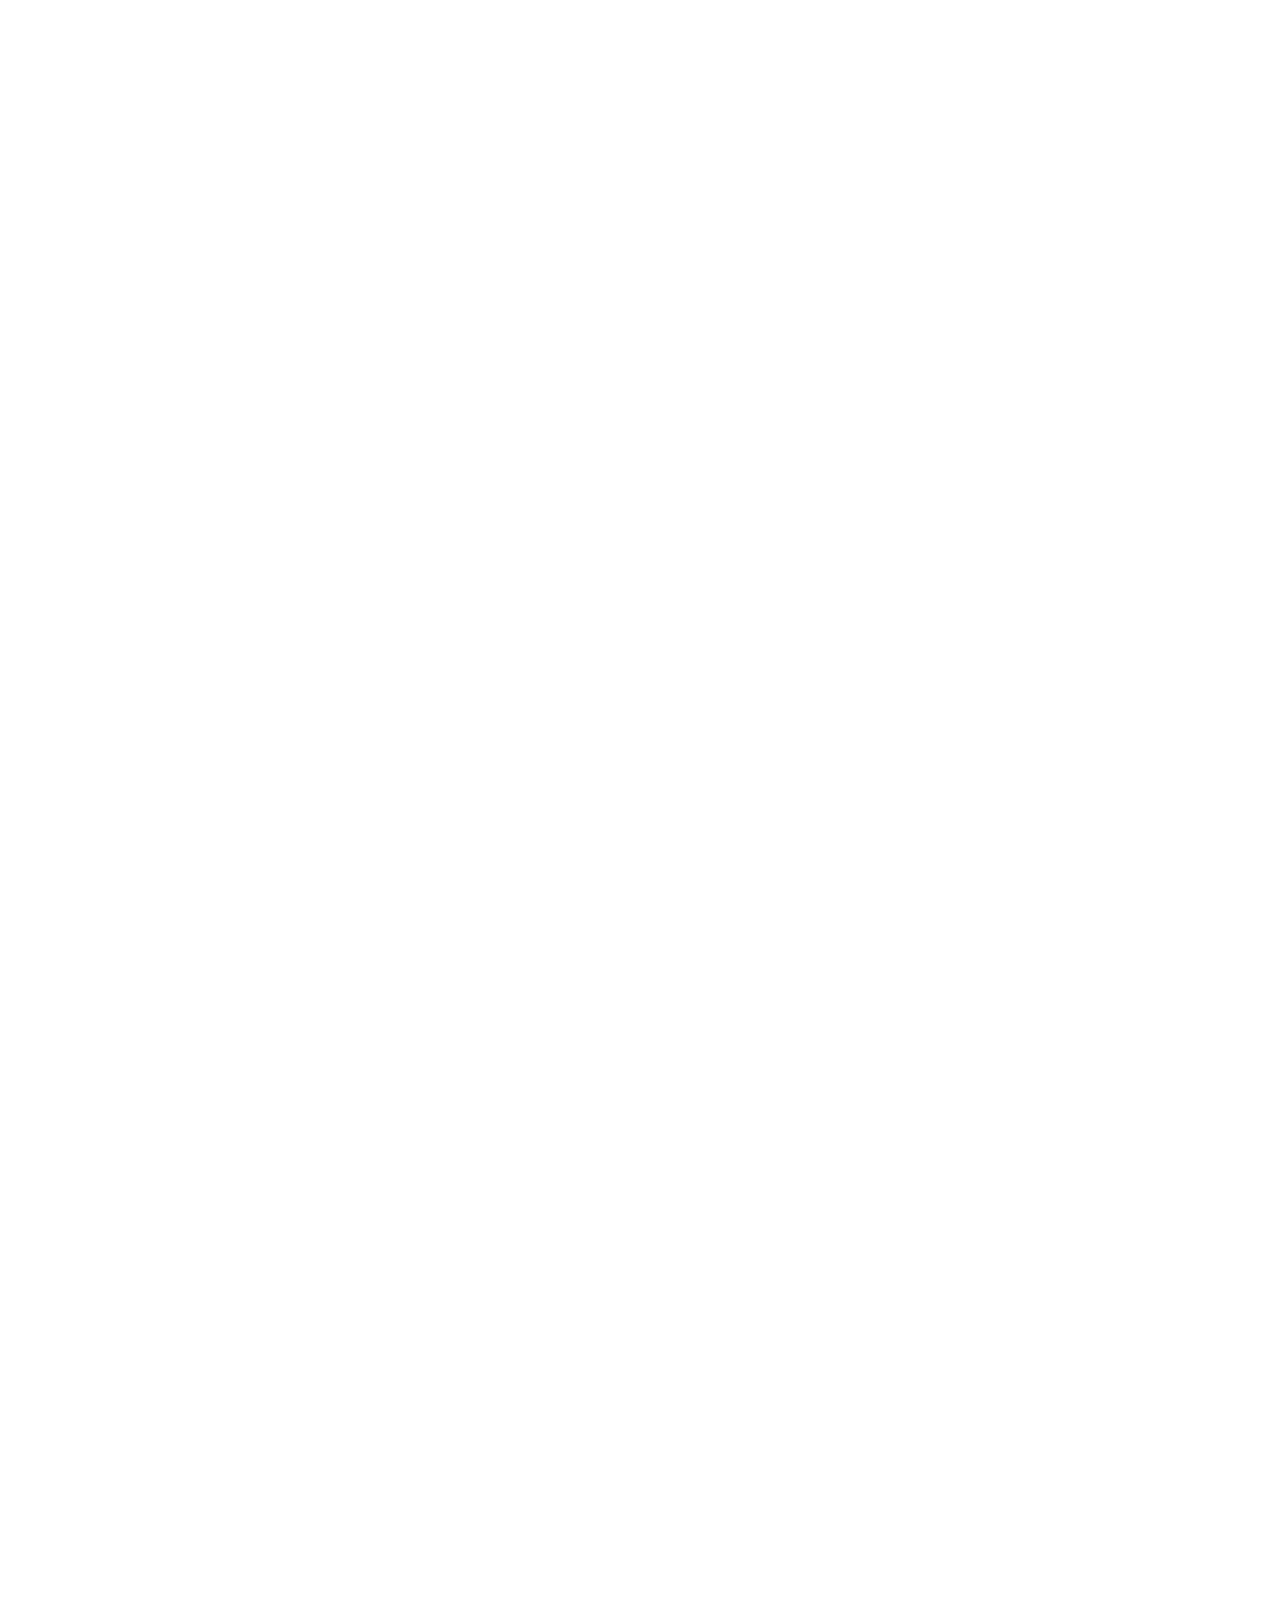
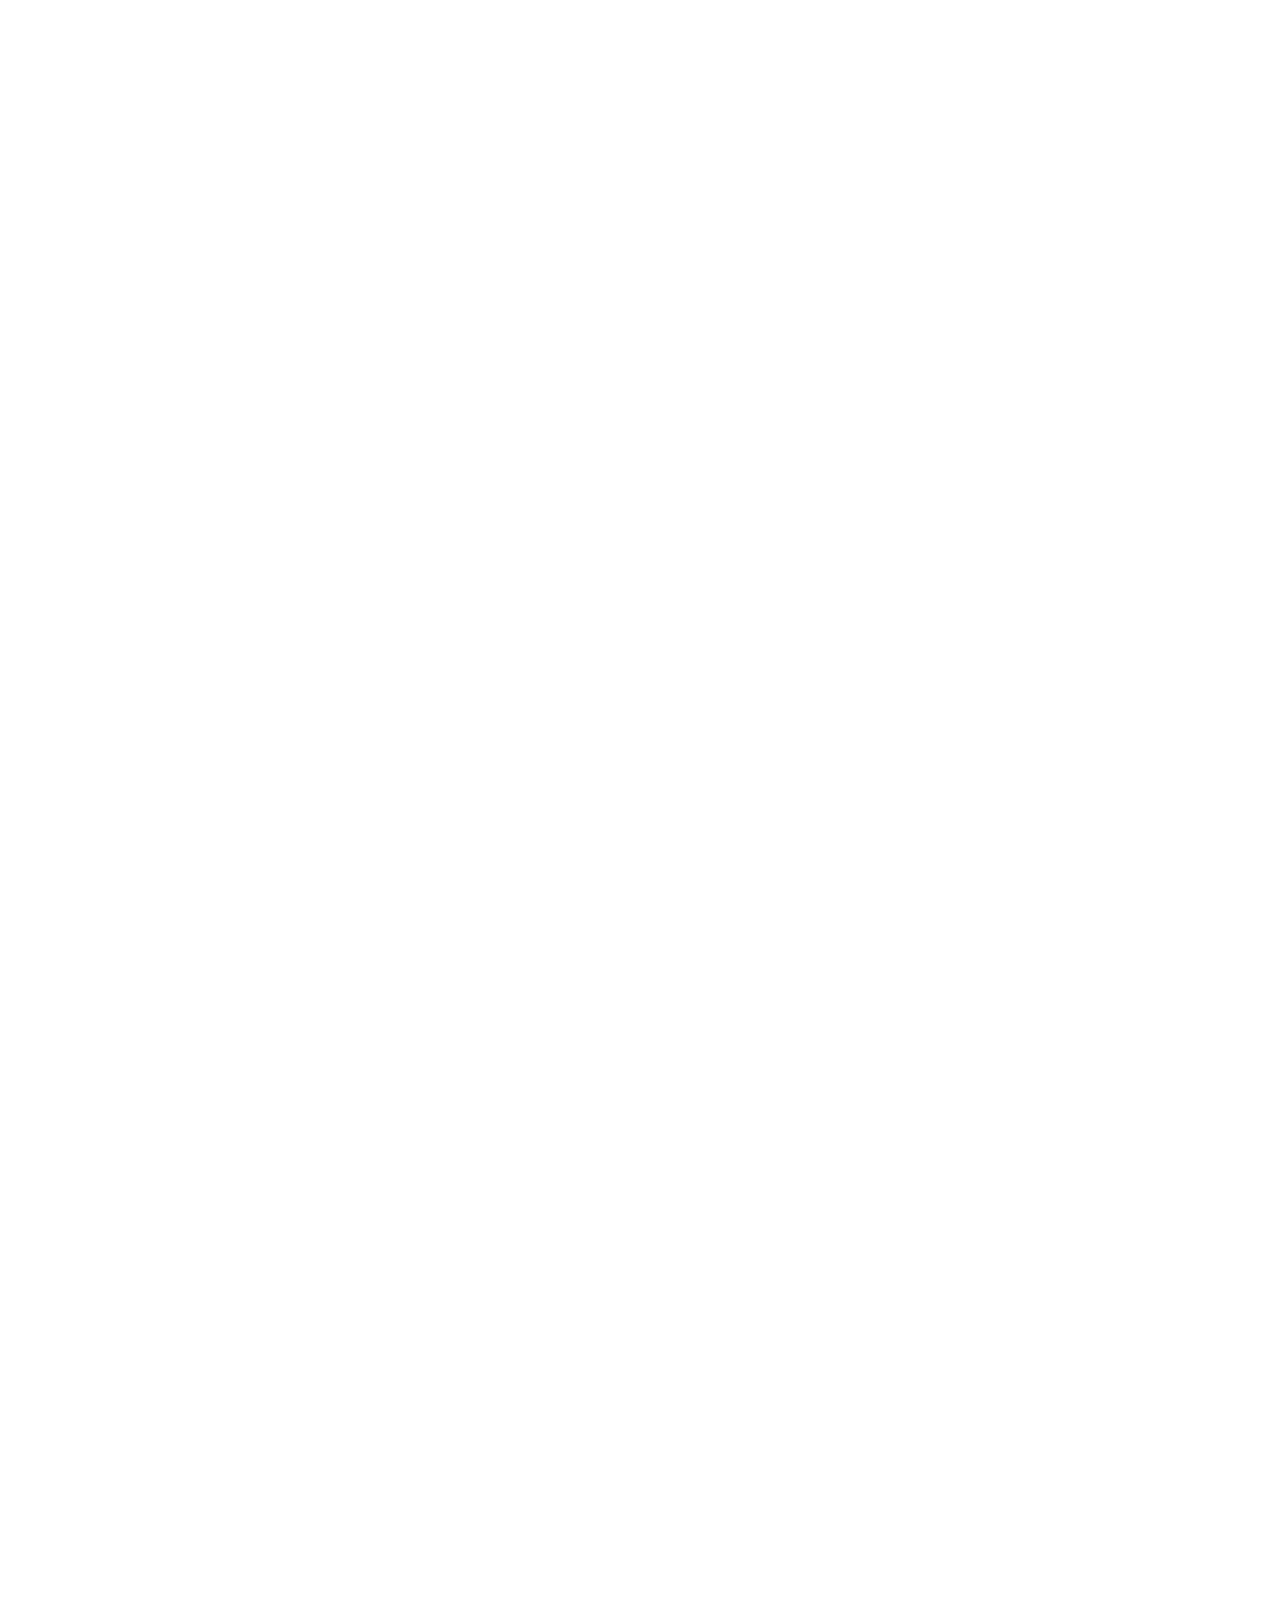
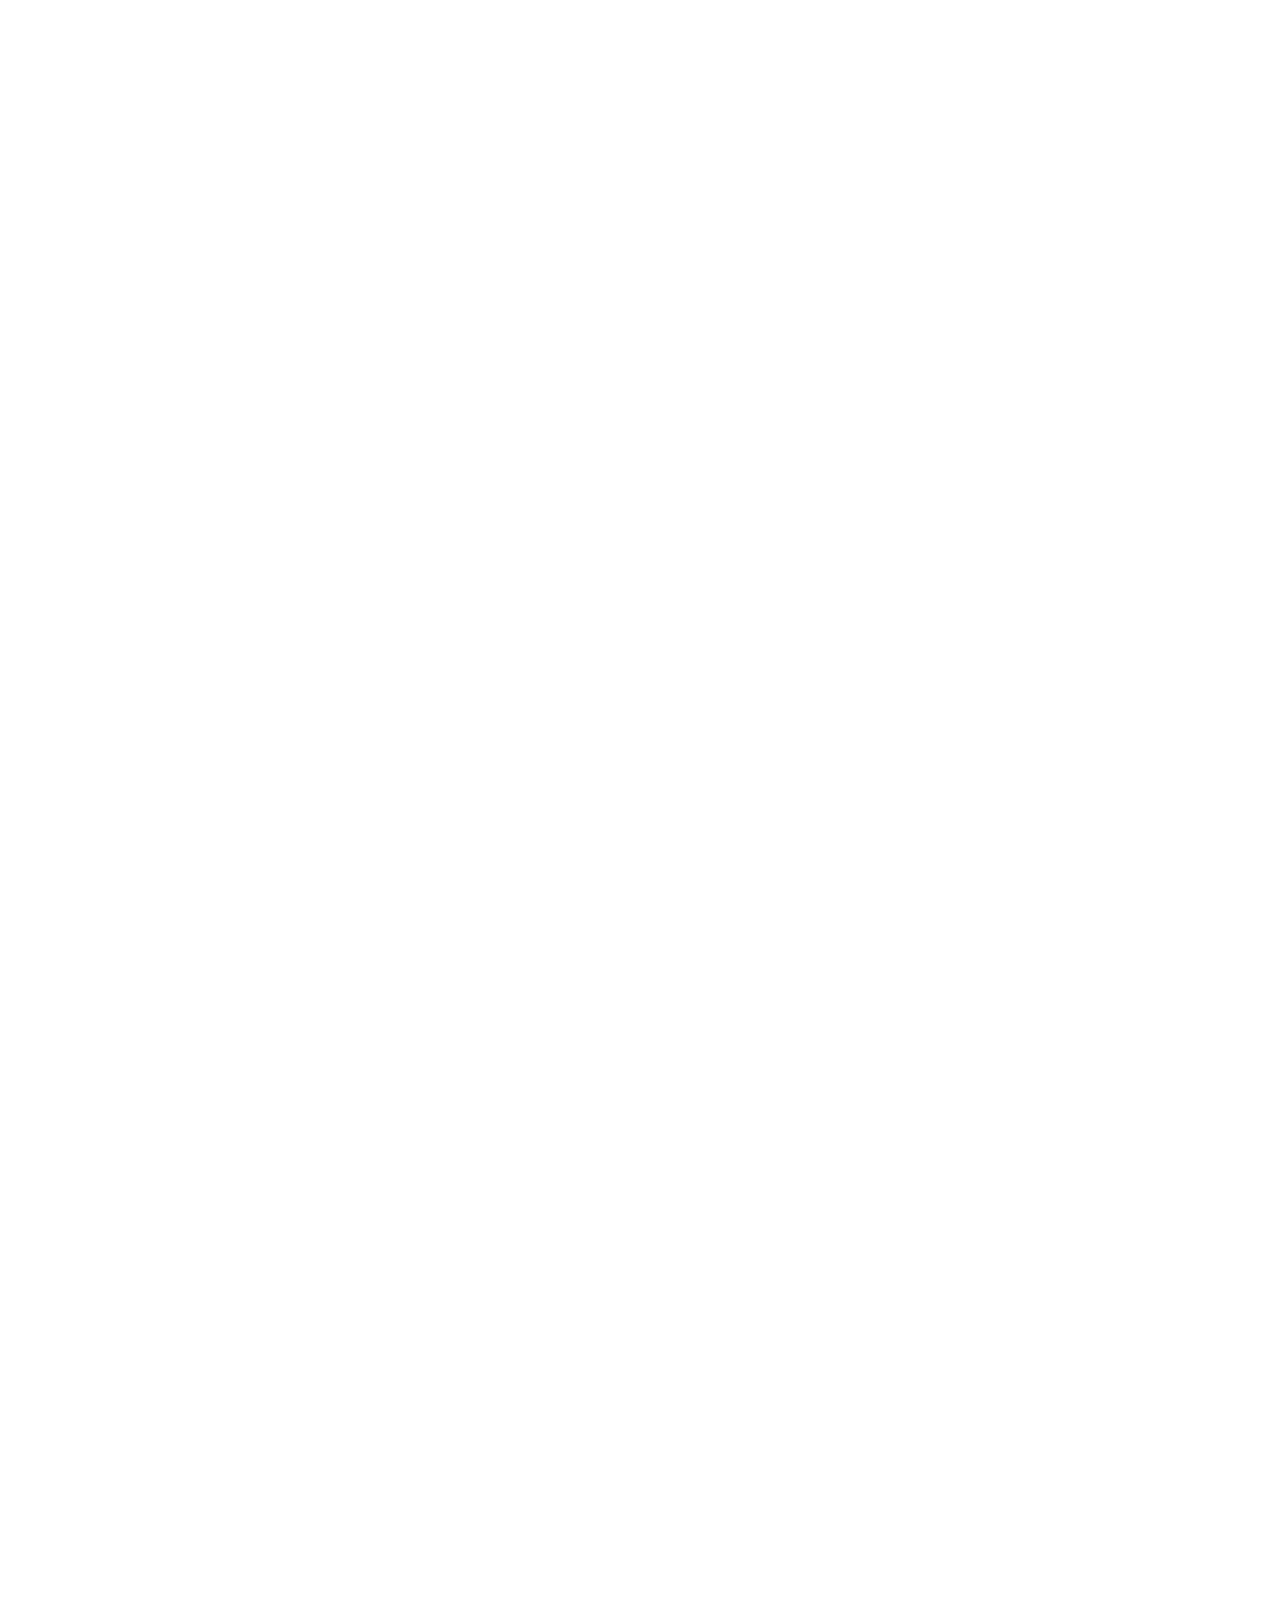
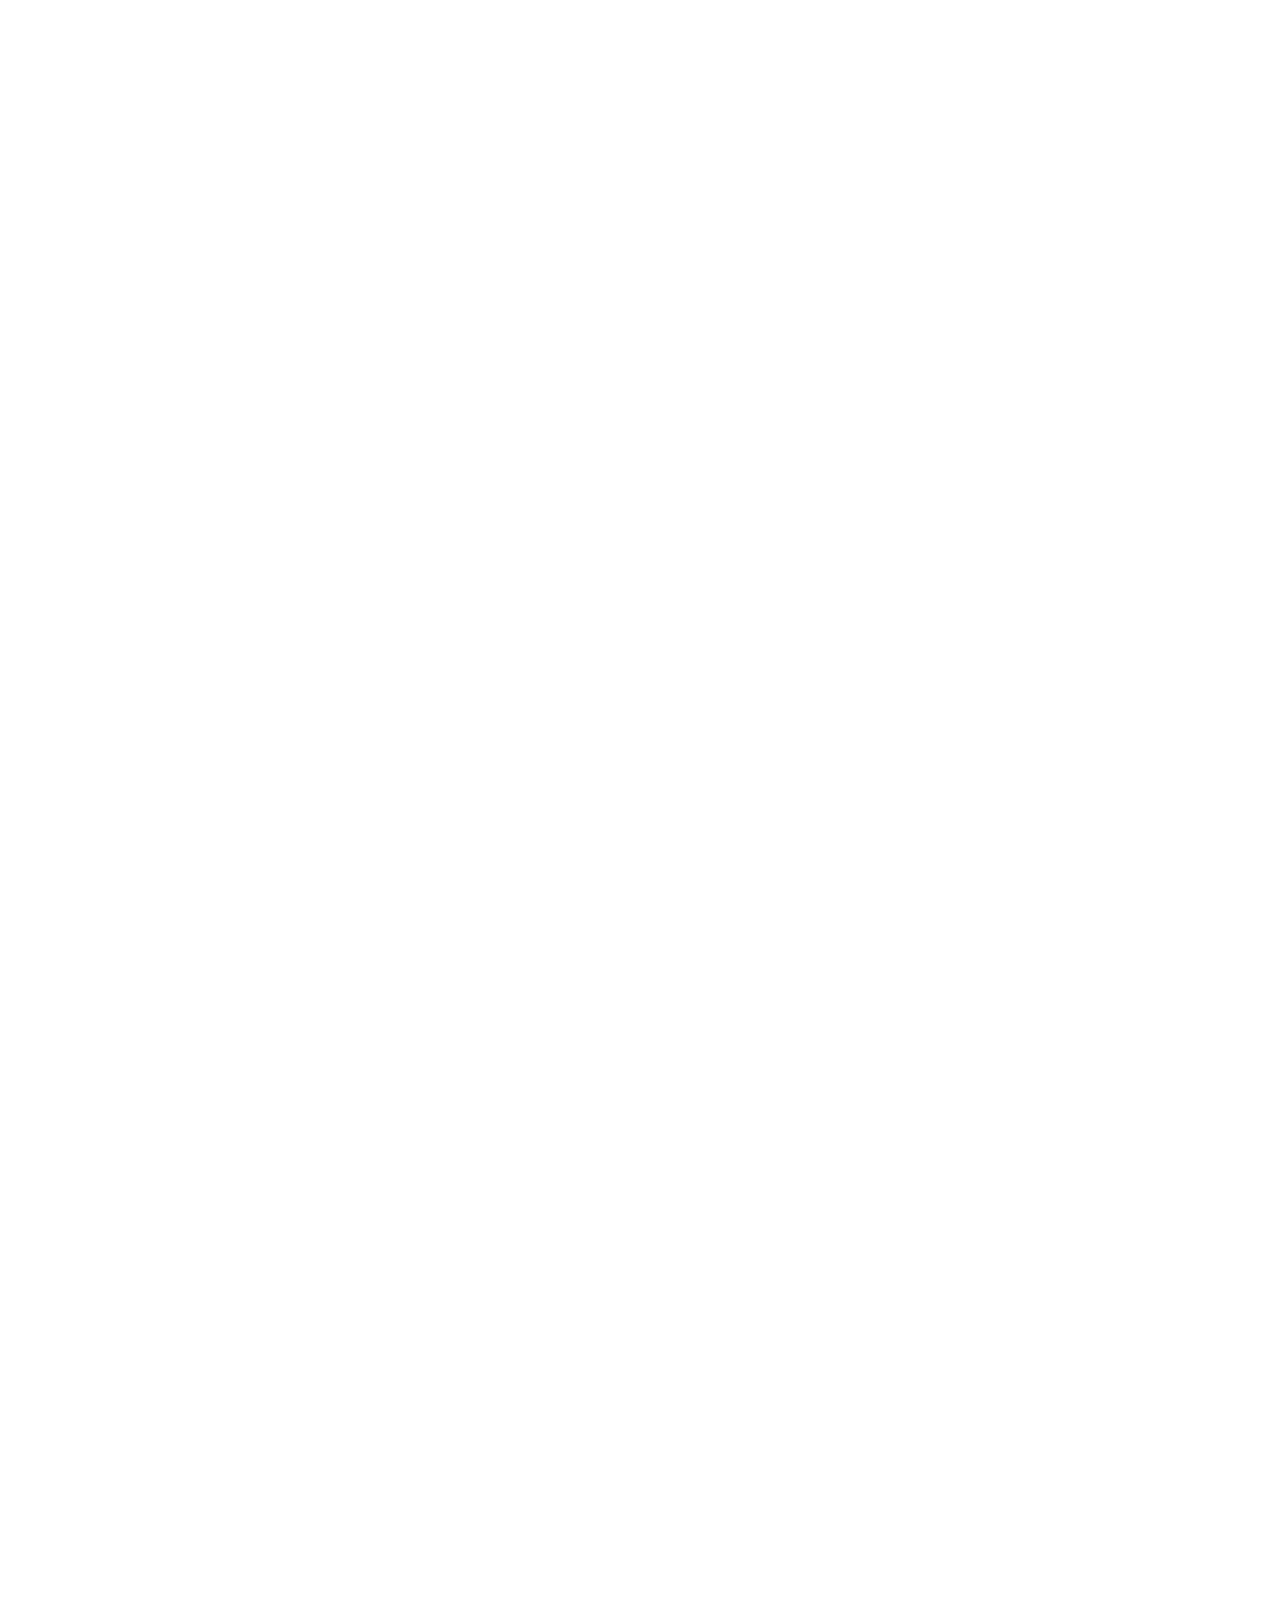
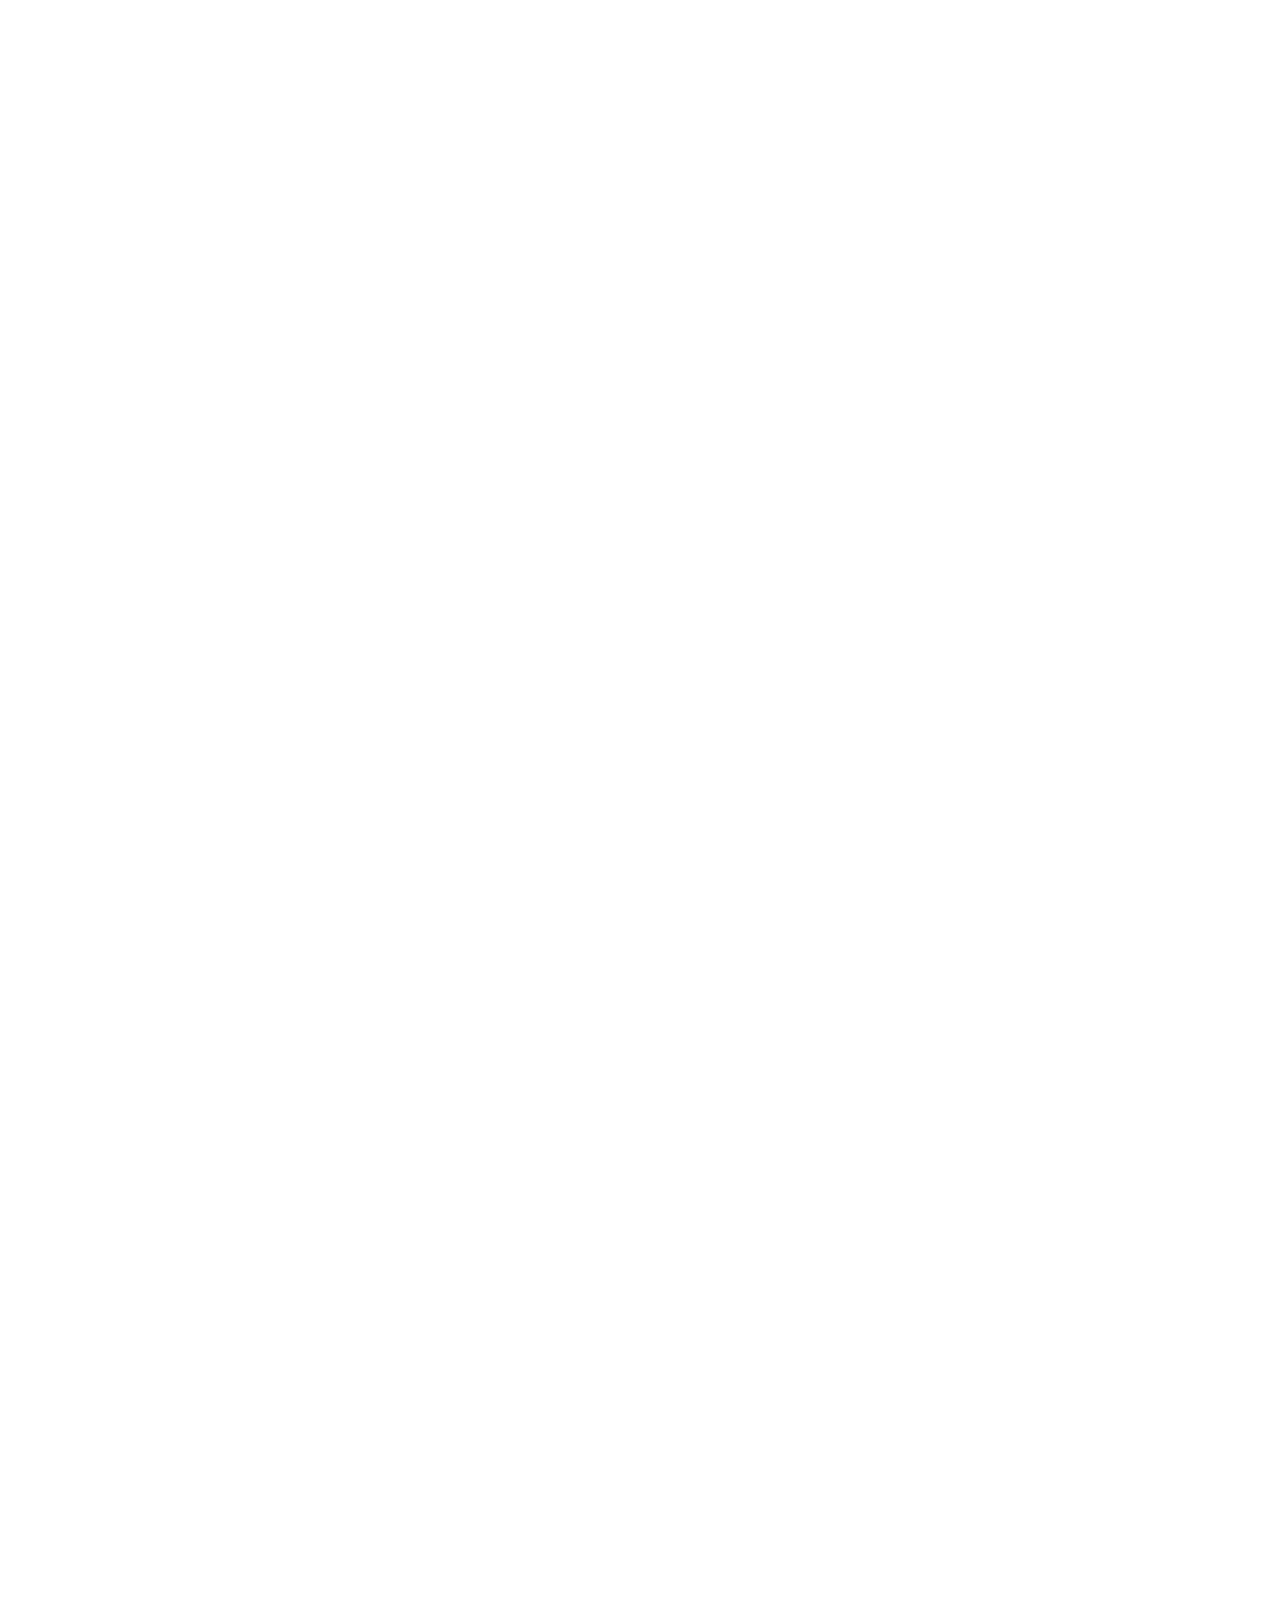
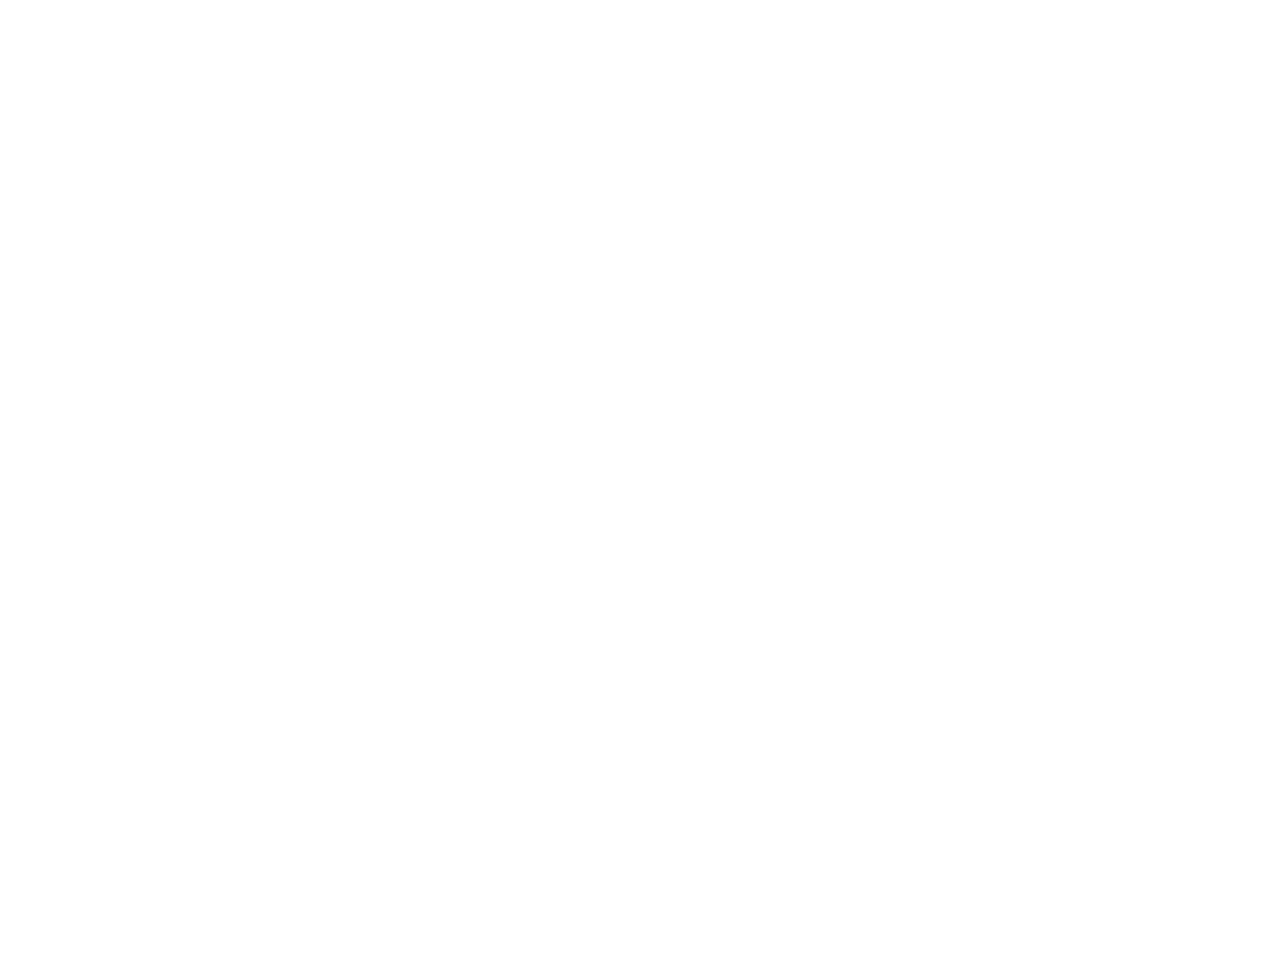
==== index.html @ bd44d3ca "Fixing Distributions and improving wording on Conclusion4" ====
<!DOCTYPE html>
<html>
<head>
  <title>Two-Way ANOVA</title>
  <meta charset="utf-8">
  <meta name="description" content="Two-Way ANOVA">
  <meta name="author" content="Stat 217">
  <meta name="generator" content="slidify" />
  <meta name="apple-mobile-web-app-capable" content="yes">
  <meta http-equiv="X-UA-Compatible" content="chrome=1">
  <link rel="stylesheet" href="libraries/frameworks/io2012/css/default.css" media="all" >
  <link rel="stylesheet" href="libraries/frameworks/io2012/css/phone.css" 
    media="only screen and (max-device-width: 480px)" >
  <link rel="stylesheet" href="libraries/frameworks/io2012/css/slidify.css" >
  <link rel="stylesheet" href="libraries/highlighters/highlight.js/css/tomorrow.css" />
  <base target="_blank"> <!-- This amazingness opens all links in a new tab. -->  <link rel=stylesheet href="libraries/widgets/bootstrap/css/bootstrap.css"></link>
<link rel=stylesheet href="libraries/widgets/quiz/css/demo.css"></link>
<link rel=stylesheet href="./assets/css/ribbons.css"></link>

  
  <!-- Grab CDN jQuery, fall back to local if offline -->
  <script src="http://ajax.aspnetcdn.com/ajax/jQuery/jquery-1.7.min.js"></script>
  <script>window.jQuery || document.write('<script src="libraries/widgets/quiz/js/jquery.js"><\/script>')</script> 
  <script data-main="libraries/frameworks/io2012/js/slides" 
    src="libraries/frameworks/io2012/js/require-1.0.8.min.js">
  </script>
  
  

</head>
<body style="opacity: 0">
  <slides class="layout-widescreen">
    
    <!-- LOGO SLIDE -->
        <slide class="title-slide segue nobackground">
  <hgroup class="auto-fadein">
    <h1>Two-Way ANOVA</h1>
    <h2>Chapter 3</h2>
    <p>Stat 217<br/></p>
  </hgroup>
  <article></article>  
</slide>
    

    <!-- SLIDES -->
    <slide class="" id="slide-1" style="background:;">
  <hgroup>
    <h2>Tennis Ball Data</h2>
  </hgroup>
  <article data-timings="">
    <p>Recall that in class six groups collected information on tennis ball diameter using three different methods.  The data are summarized below.  We&#39;ll use a significance level of 0.05 for all tests on these data.</p>

<pre><code class="r">summary(tennis)
</code></pre>

<pre><code>              Group        method      diameter   
 Back row bandits:15   Pencil :27   Min.   :6.25  
 Cool Group Name :15   String :27   1st Qu.:6.53  
 Group 1         :12   Zip.Tie:27   Median :6.80  
 Group Kickass   :18                Mean   :6.79  
 No Name         : 9                3rd Qu.:7.00  
 Team Cobra      :12                Max.   :7.90  
</code></pre>

  </article>
  <!-- Presenter Notes -->
</slide>

<slide class="" id="slide-2" style="background:;">
  <hgroup>
    <h2>Warpbreaks Data</h2>
  </hgroup>
  <article data-timings="">
    <p>For some reason, people were interested in the number of warp breaks per loom (I have no idea what a warp break is; that&#39;s the fun of being a statistician).  They used two different types of wool (A or B) and set the looms to one of three different tensions (Low, Medium, or High).  The counts in each wool-tension group are displayed below.  We would like to find out if any wool-tension combination results in fewer breaks than the others.</p>

<pre><code class="r">require(mosaic)
tally(~wool + tension, data = warpbreaks)
</code></pre>

<pre><code>       tension
wool     L  M  H Total
  A      9  9  9    27
  B      9  9  9    27
  Total 18 18 18    54
</code></pre>

  </article>
  <!-- Presenter Notes -->
</slide>

<slide class="" id="slide-3" style="background:;">
  <hgroup>
    <h2>Information about the Warpbreaks Data</h2>
  </hgroup>
  <article data-timings="">
    
<div class="quiz quiz-single well ">
  <p>Are the warp breaks data balanced?</p>

<ol>
<li><em>Yes</em></li>
<li>No</li>
<li>Impossible to tell</li>
</ol>

  <button class="quiz-submit btn btn-primary">Submit</button>
  <button class="quiz-toggle-hint btn btn-info">Show Hint</button>
  <button class="quiz-show-answer btn btn-success">Show Answer</button>
  <button class="quiz-clear btn btn-danger">Clear</button>
  
  <div class="quiz-hint">
  <p>Looks back at the counts in each wool-tension group</p>

</div>
<div class="quiz-explanation">
  <p>Each wool-tension group consists of 9 looms so the data are balanced.</p>

</div>
</div>
  </article>
  <!-- Presenter Notes -->
</slide>

<slide class="" id="slide-4" style="background:;">
  <hgroup>
    <h2>Boxplots of the Tennis Ball Data</h2>
  </hgroup>
  <article data-timings="">
    <p>Separate boxes are given for each method-group combination.  The measurements for Cool Group Name have by far the most variability.  It appears that the pencil and string measurements have slightly larger diameters than the zip-tie measurements</p>

<p><img src="assets/fig/tennis_box.png" title="plot of chunk tennis_box" alt="plot of chunk tennis_box" style="display: block; margin: auto;" /></p>

  </article>
  <!-- Presenter Notes -->
</slide>

<slide class="" id="slide-5" style="background:;">
  <hgroup>
    <h2>Interaction Plots of the Tennis Ball Data</h2>
  </hgroup>
  <article data-timings="">
    <p>An interaction plot of the tennis ball data is below.  This plot is pretty messy.  The lines are not parallel all the way across and they do cross at several places which is suggestive of an interaction.  The lines do follow the same general trend though.  Overall, I would say this plot does not provide strong evidence one way or another of an interaction.  We&#39;ll have to do an F test to be sure.</p>

<pre><code class="r">with(tennis, interaction.plot(Group, method, diameter))
</code></pre>

<p><img src="assets/fig/tennis_int.png" title="plot of chunk tennis_int" alt="plot of chunk tennis_int" style="display: block; margin: auto;" /></p>

  </article>
  <!-- Presenter Notes -->
</slide>

<slide class="" id="slide-6" style="background:;">
  <hgroup>
    <h2>Interaction Plot of the Warpbreaks Data</h2>
  </hgroup>
  <article data-timings="">
    <p>The interaction plot for the warpbreaks data are provided below.  The different lines correspond to different wool types.</p>

<pre><code class="r">with(warpbreaks, interaction.plot(tension, wool, breaks))
</code></pre>

<p><img src="assets/fig/warp_int.png" title="plot of chunk warp_int" alt="plot of chunk warp_int" style="display: block; margin: auto;" /></p>

  </article>
  <!-- Presenter Notes -->
</slide>

<slide class="" id="slide-7" style="background:;">
  <hgroup>
    <h2>Interaction for Warpbreaks Data?</h2>
  </hgroup>
  <article data-timings="">
    
<div class="quiz quiz-single well ">
  <p>Does the interaction plot suggest that the effect of tension depends on the type of wool?  You might want to take a look at the explanation even if you get the question right.  I think it&#39;s useful.</p>

<ol>
<li>Yes - the lines in the interaction plot are close to parallel</li>
<li>No - the lines in the interaction plot are close to parallel</li>
<li><em>Yes - the lines in the interaction plot are not close to parallel</em></li>
<li>No - the lines in the interaction plot are not close to parallel</li>
</ol>

  <button class="quiz-submit btn btn-primary">Submit</button>
  <button class="quiz-toggle-hint btn btn-info">Show Hint</button>
  <button class="quiz-show-answer btn btn-success">Show Answer</button>
  <button class="quiz-clear btn btn-danger">Clear</button>
  
  <div class="quiz-hint">
  <p>Take a look back at the interaction plot.  Is there a constant shift from wool A to wool B for all levels of tension?</p>

</div>
<div class="quiz-explanation">
  <p>At low tension, wool A has a lot more breaks than wool B.  At medium tension, however, wool B has more breaks.  Wool A has more breaks once again at high tension.  Therefore, the effect of wool A depends on the tension so there is probably an interaction present.</p>

</div>
</div>
  </article>
  <!-- Presenter Notes -->
</slide>

<slide class="" id="slide-8" style="background:;">
  <hgroup>
    <h2>Interaction Model for Tennis Ball Data</h2>
  </hgroup>
  <article data-timings="">
    <p>We&#39;ll start by fitting a model with ans interaction and testing to see if the interaction is needed.  The interaction model is:</p>

<p>\(y_{ijk} = \alpha + \tau_j + \gamma_k + \omega_{jk} + \epsilon_{ijk}\)</p>

<p>We&#39;ll let the \(\tau_j\)&#39;s be the method effects and the \(\gamma_k\)&#39;s be the group effects.</p>

<p>To test for an interaction, we will test to see if the \(\omega_{jk}\)&#39;s are all zero.</p>

  </article>
  <!-- Presenter Notes -->
</slide>

<slide class="" id="slide-9" style="background:;">
  <hgroup>
    <h2>Interaction Model for Warpbreaks Data</h2>
  </hgroup>
  <article data-timings="">
    
<div class="quiz quiz-single well ">
  <p>We&#39;ll also start with an interaction model for the warpbreaks data:</p>

<p>\(y_{ijk} = \alpha + \tau_j + \gamma_k + \omega_{jk} + \epsilon_{ijk}\)</p>

<p>We&#39;ll let the \(\tau_j\)&#39;s be the tension coefficients, the \(\gamma_k\)&#39;s be the wool coefficients, and the \(\omega_{jk}\)&#39;s be the interaction coefficients.</p>

<p>Which null hypothesis tests to see if an interaction is present in the data?</p>

<ol>
<li>\(H_0: \tau_1 = \tau_2 = \tau_3 = 0\)</li>
<li>\(H_0: \gamma_1 = \gamma_2 = 0\)</li>
<li><em>$H_0: \omega</em>{11} = \omega<em>{12} = \ldots = \omega</em>{JK} = 0$_</li>
<li>\(H_0: \mu_{11} = \mu_{12} = \ldots = \mu_{JK}\)</li>
</ol>

  <button class="quiz-submit btn btn-primary">Submit</button>
  <button class="quiz-toggle-hint btn btn-info">Show Hint</button>
  <button class="quiz-show-answer btn btn-success">Show Answer</button>
  <button class="quiz-clear btn btn-danger">Clear</button>
  
  <div class="quiz-hint">
  <p>Which coefficients correspond to the interaction?</p>

</div>
<div class="quiz-explanation">
  <p>The \(\omega_{jk}\)&#39;s are the coefficients for the interaction terms.  The alternative hypothesis is:</p>

<p>\(H_A:\) at least one \(\omega_{jk}\) is not equal to zero</p>

</div>
</div>
  </article>
  <!-- Presenter Notes -->
</slide>

<slide class="" id="slide-10" style="background:;">
  <hgroup>
    <h2>ANOVA Table for Tennis Ball Data Part 1</h2>
  </hgroup>
  <article data-timings="">
    <p>Here&#39;s a sparse ANOVA table for the tennis ball data that has not been filled in.  </p>

<table><thead>
<tr>
<th align="left">id</th>
<th align="right">Df</th>
<th align="right">Sum Sq</th>
<th align="right">Mean Sq</th>
<th align="right">F value</th>
<th align="right">Pr(&gt;F)</th>
</tr>
</thead><tbody>
<tr>
<td align="left">method</td>
<td align="right">\(df_A\)</td>
<td align="right">\(SS_A\)</td>
<td align="right">\(MS_A = SS_A / df_A\)</td>
<td align="right">\(F_{A} = MS_A / MS_E\)</td>
<td align="right"></td>
</tr>
<tr>
<td align="left">Group</td>
<td align="right">\(df_B\)</td>
<td align="right">\(SS_B\)</td>
<td align="right">\(MS_B= SS_B / df_B\)</td>
<td align="right">\(F_B = MS_B / MS_E\)</td>
<td align="right"></td>
</tr>
<tr>
<td align="left">method:Group</td>
<td align="right">\(df_{AB}\)</td>
<td align="right">\(SS_{AB}\)</td>
<td align="right">\(MS_{AB}= SS_{AB} / df_{AB}\)</td>
<td align="right">\(F_{AB} = MS_{AB} / MS_E\)</td>
<td align="right"></td>
</tr>
<tr>
<td align="left">Residuals</td>
<td align="right">\(df_{E}\)</td>
<td align="right">\(SS_E\)</td>
<td align="right">\(MS_E= SS_E / df_E\)</td>
<td align="right"></td>
<td align="right"></td>
</tr>
<tr>
<td align="left">Total</td>
<td align="right">\(df_T\)</td>
<td align="right">\(SS_{Total}\)</td>
<td align="right"></td>
<td align="right"></td>
<td align="right"></td>
</tr>
</tbody></table>

<p>\(df_A = J-1 = 3-1\) </p>

<p>\(df_B = K-1 = 6-1\)</p>

<p>\(df_{AB} = (J-1) * (K-1) = (3-1) * (6-1)\)</p>

<p>\(df_E = N - (J * K) = 81 - (6 * 3)\)</p>

<p>\(df_{Total} = N-1 = 81 - 1\)</p>

  </article>
  <!-- Presenter Notes -->
</slide>

<slide class="" id="slide-11" style="background:;">
  <hgroup>
    <h2>ANOVA Table for the Warpbreaks Data Part 1</h2>
  </hgroup>
  <article data-timings="">
    <p>Here&#39;s a blank ANOVA Table for a model with an interaction for the warpbreaks data.  We&#39;ll let tension be factor A and wool be factor B</p>

<table><thead>
<tr>
<th align="left">id</th>
<th align="right">Df</th>
<th align="right">Sum Sq</th>
<th align="right">Mean Sq</th>
<th align="right">F value</th>
<th align="right">Pr(&gt;F)</th>
</tr>
</thead><tbody>
<tr>
<td align="left">tension</td>
<td align="right"></td>
<td align="right"></td>
<td align="right"></td>
<td align="right"></td>
<td align="right"></td>
</tr>
<tr>
<td align="left">wool</td>
<td align="right"></td>
<td align="right"></td>
<td align="right"></td>
<td align="right"></td>
<td align="right"></td>
</tr>
<tr>
<td align="left">tension:wool</td>
<td align="right"></td>
<td align="right"></td>
<td align="right"></td>
<td align="right"></td>
<td align="right"></td>
</tr>
<tr>
<td align="left">Residuals</td>
<td align="right"></td>
<td align="right"></td>
<td align="right"></td>
<td align="right"></td>
<td align="right"></td>
</tr>
<tr>
<td align="left">Total</td>
<td align="right"></td>
<td align="right"></td>
<td align="right"></td>
<td align="right"></td>
<td align="right"></td>
</tr>
</tbody></table>

  </article>
  <!-- Presenter Notes -->
</slide>

<slide class="" id="slide-12" style="background:;">
  <hgroup>
    <h2>Degrees of Freedom for Warpbreaks Data</h2>
  </hgroup>
  <article data-timings="">
    
<div class="quiz-text quiz-multitext well">
  <ol>
<li>What is \(df_A\)?</li>
<li>What is \(df_B\)?</li>
<li>What is \(df_{AB}\)?</li>
<li>What is \(df_E\)?</li>
<li>What is \(df_{Total}\)?</li>
</ol>

  <button class="quiz-submit btn btn-primary">Submit</button>
  <button class="quiz-toggle-hint btn btn-info">Show Hint</button>
  <button class="quiz-show-answer btn btn-success">Show Answer</button>
  <button class="quiz-clear btn btn-danger">Clear</button>
  
  <div class="quiz-hint">
  <p>The formulas for the degrees of freedom are on the previous slide</p>

</div>
<div class="quiz-explanation">
  <ol>
<li><p><span class="answer">2</span>
There are three levels of tension so \(DF_A = 3-1\)</p></li>
<li><p><span class="answer">1</span>
There are three levels of wool so \(DF_B = 2-1\)</p></li>
<li><p><span class="answer">2</span>
\(DF_{AB} = (J-1) * (K-1) = (3-1) * (2-1)\)</p></li>
<li><p><span class="answer">48</span>
\(DF_{E} = N - J*K  = 54- 3*2\)</p></li>
<li><p><span class="answer">53</span>
\(DF_{Total} = N-1 = 54-1\)</p></li>
</ol>

</div>
</div>
  </article>
  <!-- Presenter Notes -->
</slide>

<slide class="" id="slide-13" style="background:;">
  <hgroup>
    <h2>ANOVA Table for Tennis Ball Data Part 2</h2>
  </hgroup>
  <article data-timings="">
    <p>Here&#39;s the updated ANOVA table with a few numbers added to it.  We can fill in the rest of the SS and MS values.</p>

<table><thead>
<tr>
<th align="left">id</th>
<th align="right">Df</th>
<th align="right">Sum Sq</th>
<th align="right">Mean Sq</th>
<th align="right">F value</th>
<th align="right">Pr(&gt;F)</th>
</tr>
</thead><tbody>
<tr>
<td align="left">method</td>
<td align="right">2</td>
<td align="right">0.84</td>
<td align="right">\(MS_A = SS_A / df_A\)</td>
<td align="right">\(F_{A} = MS_A / MS_E\)</td>
<td align="right"></td>
</tr>
<tr>
<td align="left">Group</td>
<td align="right">5</td>
<td align="right">\(SS_B\)</td>
<td align="right">0.340</td>
<td align="right">\(F_B = MS_B / MS_E\)</td>
<td align="right"></td>
</tr>
<tr>
<td align="left">method:Group</td>
<td align="right">10</td>
<td align="right">\(SS_{AB}\)</td>
<td align="right">0.076</td>
<td align="right">\(F_{AB} = MS_{AB} / MS_E\)</td>
<td align="right"></td>
</tr>
<tr>
<td align="left">Residuals</td>
<td align="right">63</td>
<td align="right">3.83</td>
<td align="right">\(MS_E= SS_E / df_E\)</td>
<td align="right"></td>
<td align="right"></td>
</tr>
<tr>
<td align="left">Total</td>
<td align="right">80</td>
<td align="right">\(SS_{Total}\)</td>
<td align="right"></td>
<td align="right"></td>
<td align="right"></td>
</tr>
</tbody></table>

<p>\(SS_B = MS_B * df_B = 0.340*5 = 1.7\)</p>

<p>\(SS_{AB} = MS_{AB} * df_{AB} = 0.076 * 10 = 0.76\)</p>

<p>\(SS_{Total} = SS_A + SS_B + SS_{AB} + SS_E = 7.13\)</p>

<p>\(MS_A = SS_A / df_A = 0.84/2 = 0.42\)</p>

<p>\(MS_E = SS_E / df_E = 3.83 / 63 = 0.061\)</p>

  </article>
  <!-- Presenter Notes -->
</slide>

<slide class="" id="slide-14" style="background:;">
  <hgroup>
    <h2>ANOVA Table for Warpbreaks Data Part 2</h2>
  </hgroup>
  <article data-timings="">
    <p>A few numbers have been added to the warpbreaks ANOVA table as well.  We&#39;ll try and fill in the rest of the table.</p>

<table><thead>
<tr>
<th align="left">id</th>
<th align="right">Df</th>
<th align="right">Sum Sq</th>
<th align="right">Mean Sq</th>
<th align="right">F value</th>
<th align="right">Pr(&gt;F)</th>
</tr>
</thead><tbody>
<tr>
<td align="left">tension</td>
<td align="right">2</td>
<td align="right">2034.3</td>
<td align="right">\(MS_A\)</td>
<td align="right"></td>
<td align="right"></td>
</tr>
<tr>
<td align="left">wool</td>
<td align="right">1</td>
<td align="right">450.7</td>
<td align="right">\(MS_B\)</td>
<td align="right"></td>
<td align="right"></td>
</tr>
<tr>
<td align="left">tension:wool</td>
<td align="right">2</td>
<td align="right">\(SS_{AB}\)</td>
<td align="right">501.39</td>
<td align="right"></td>
<td align="right"></td>
</tr>
<tr>
<td align="left">Residuals</td>
<td align="right">48</td>
<td align="right">\(SS_E\)</td>
<td align="right">119.69</td>
<td align="right"></td>
<td align="right"></td>
</tr>
<tr>
<td align="left">Total</td>
<td align="right">53</td>
<td align="right">\(SS_{Total}\)</td>
<td align="right"></td>
<td align="right"></td>
<td align="right"></td>
</tr>
</tbody></table>

  </article>
  <!-- Presenter Notes -->
</slide>

<slide class="" id="slide-15" style="background:;">
  <hgroup>
    <h2>SS and MS for Warpbreaks Data</h2>
  </hgroup>
  <article data-timings="">
    
<div class="quiz-text quiz-multitext well">
  <p>Fill in the following values.  Round all answers to 2 decimal places.</p>

<ol>
<li>\(SS_{AB} =\)</li>
<li>\(SS_E =\)</li>
<li>\(SS_{Total}=\)</li>
<li>\(MS_A =\)</li>
<li>\(MS_B=\)</li>
</ol>

  <button class="quiz-submit btn btn-primary">Submit</button>
  <button class="quiz-toggle-hint btn btn-info">Show Hint</button>
  <button class="quiz-show-answer btn btn-success">Show Answer</button>
  <button class="quiz-clear btn btn-danger">Clear</button>
  
  <div class="quiz-hint">
  <p>The formulas are on the previous slide</p>

</div>
<div class="quiz-explanation">
  <ol>
<li><span class="answer">1002.78</span>
\(SS_{AB} = MS_{AB} * df_{AB} = 501.39*2\)</li>
<li><span class="answer">5745.12</span>
\(SS_{E} = MS_{E} * df_{E} = 119.69*48\)</li>
<li><span class="answer">9232.9</span>
\(SS_{Total} = SS_A + SS_B + SS_{AB} + SS_E\)</li>
<li><span class="answer">1017.15</span>
\(MS_{A} = SS_{A} / df_{A} = 2034.3/2\)</li>
<li><span class="answer">450.7</span>
\(MS_{B} = SS_{B} * df_{B} = 450.7/1\)</li>
</ol>

</div>
</div>
  </article>
  <!-- Presenter Notes -->
</slide>

<slide class="" id="slide-16" style="background:;">
  <hgroup>
    <h2>ANOVA Table for Tennis Ball Data Part 3</h2>
  </hgroup>
  <article data-timings="">
    <p>The F-statistics for each of the three rows are just the \(MS\) for that row divided by the \(MS_E\).</p>

<table><thead>
<tr>
<th align="left">id</th>
<th align="right">Df</th>
<th align="right">Sum Sq</th>
<th align="right">Mean Sq</th>
<th align="right">F value</th>
<th align="right">Pr(&gt;F)</th>
</tr>
</thead><tbody>
<tr>
<td align="left">method</td>
<td align="right">2</td>
<td align="right">0.84</td>
<td align="right">0.418</td>
<td align="right">\(F_{A} = MS_A / MS_E\)</td>
<td align="right"></td>
</tr>
<tr>
<td align="left">Group</td>
<td align="right">5</td>
<td align="right">1.7</td>
<td align="right">0.340</td>
<td align="right">\(F_B = MS_B / MS_E\)</td>
<td align="right"></td>
</tr>
<tr>
<td align="left">method:Group</td>
<td align="right">10</td>
<td align="right">0.760</td>
<td align="right">0.076</td>
<td align="right">\(F_{AB} = MS_{AB} / MS_E\)</td>
<td align="right"></td>
</tr>
<tr>
<td align="left">Residuals</td>
<td align="right">63</td>
<td align="right">3.83</td>
<td align="right">0.061</td>
<td align="right"></td>
<td align="right"></td>
</tr>
<tr>
<td align="left">Total</td>
<td align="right">80</td>
<td align="right">7.13</td>
<td align="right"></td>
<td align="right"></td>
<td align="right"></td>
</tr>
</tbody></table>

<p>\(F_A = 0.418 / 0.061 = 6.88\)</p>

<p>\(F_B = 0.340 / 0.061 = 5.57\)</p>

<p>\(F_{AB} = 0.076 / 0.061 = 1.25\)</p>

  </article>
  <!-- Presenter Notes -->
</slide>

<slide class="" id="slide-17" style="background:;">
  <hgroup>
    <h2>ANOVA Table for Warpbreaks Data Part 3</h2>
  </hgroup>
  <article data-timings="">
    <p>Here is the current ANOVA table for Warpbreaks data.  Next we&#39;ll fill in the F-statistics</p>

<table><thead>
<tr>
<th align="left">id</th>
<th align="right">Df</th>
<th align="right">Sum Sq</th>
<th align="right">Mean Sq</th>
<th align="right">F value</th>
<th align="right">Pr(&gt;F)</th>
</tr>
</thead><tbody>
<tr>
<td align="left">tension</td>
<td align="right">2</td>
<td align="right">2034.3</td>
<td align="right">1017.15</td>
<td align="right"></td>
<td align="right"></td>
</tr>
<tr>
<td align="left">wool</td>
<td align="right">1</td>
<td align="right">450.7</td>
<td align="right">450.7</td>
<td align="right"></td>
<td align="right"></td>
</tr>
<tr>
<td align="left">tension:wool</td>
<td align="right">2</td>
<td align="right">1002.78</td>
<td align="right">501.39</td>
<td align="right"></td>
<td align="right"></td>
</tr>
<tr>
<td align="left">Residuals</td>
<td align="right">48</td>
<td align="right">5745.12</td>
<td align="right">119.69</td>
<td align="right"></td>
<td align="right"></td>
</tr>
<tr>
<td align="left">Total</td>
<td align="right">53</td>
<td align="right">9232.9</td>
<td align="right"></td>
<td align="right"></td>
<td align="right"></td>
</tr>
</tbody></table>

  </article>
  <!-- Presenter Notes -->
</slide>

<slide class="" id="slide-18" style="background:;">
  <hgroup>
    <h2>F-statistics for Warpbreaks Data</h2>
  </hgroup>
  <article data-timings="">
    
<div class="quiz-text quiz-multitext well">
  <p>Fill in the following.  Round to two decimal places.</p>

<ol>
<li>\(F_A =\)</li>
<li>\(F_B =\)</li>
<li>\(F_{AB}=\)</li>
</ol>

  <button class="quiz-submit btn btn-primary">Submit</button>
  <button class="quiz-toggle-hint btn btn-info">Show Hint</button>
  <button class="quiz-show-answer btn btn-success">Show Answer</button>
  <button class="quiz-clear btn btn-danger">Clear</button>
  
  <div class="quiz-hint">
  <p>The formulas are given two slides ago</p>

</div>
<div class="quiz-explanation">
  <ol>
<li><span class="answer">8.50</span>
\(F_A = MS_A / MS_E = 1017.15/119.69\)</li>
<li><span class="answer">3.77</span>
\(F_B = MS_B / MS_E = 450.7/119.69\)</li>
<li><span class="answer">4.19</span>
\(F_{AB} = MS_AB / MS_E = 501.39/119.69\)</li>
</ol>

</div>
</div>
  </article>
  <!-- Presenter Notes -->
</slide>

<slide class="" id="slide-19" style="background:;">
  <hgroup>
    <h2>ANOVA Table for Tennis Ball Data Part 4</h2>
  </hgroup>
  <article data-timings="">
    <p>The F-statistics still follow an F distribution.  The numerator degrees of freedom is the df on the same row as each statistic.  The denominator degrees of freedom is the Residual df (\(df_E\)).  We compare the observed F-values to these named distributions to find a p-value.</p>

<table><thead>
<tr>
<th align="left">id</th>
<th align="right">Df</th>
<th align="right">Sum Sq</th>
<th align="right">Mean Sq</th>
<th align="right">F value</th>
<th align="right">Pr(&gt;F)</th>
</tr>
</thead><tbody>
<tr>
<td align="left">method</td>
<td align="right">2</td>
<td align="right">0.84</td>
<td align="right">0.418</td>
<td align="right">6.88</td>
<td align="right"></td>
</tr>
<tr>
<td align="left">Group</td>
<td align="right">5</td>
<td align="right">1.7</td>
<td align="right">0.340</td>
<td align="right">5.59</td>
<td align="right"></td>
</tr>
<tr>
<td align="left">method:Group</td>
<td align="right">10</td>
<td align="right">0.15</td>
<td align="right">0.076</td>
<td align="right">1.25</td>
<td align="right"></td>
</tr>
<tr>
<td align="left">Residuals</td>
<td align="right">63</td>
<td align="right">3.83</td>
<td align="right">0.061</td>
<td align="right"></td>
<td align="right"></td>
</tr>
<tr>
<td align="left">Total</td>
<td align="right">80</td>
<td align="right">7.13</td>
<td align="right"></td>
<td align="right"></td>
<td align="right"></td>
</tr>
</tbody></table>

<p>Formally:</p>

<p>\(F_A \sim F(2, 63)\)</p>

<p>\(F_B \sim F(5, 63)\)</p>

<p>\(F_{AB} \sim F(10, 63)\)</p>

  </article>
  <!-- Presenter Notes -->
</slide>

<slide class="" id="slide-20" style="background:;">
  <hgroup>
    <h2>Testing for an Interaction in Tennis Ball Data</h2>
  </hgroup>
  <article data-timings="">
    <p>We start by first examining the method:group row.  This row tests to see if there is an interaction present between Group and method.</p>

<p>The F-statistic is 1.25.  This test statistic follows an F distribution with 10 numerator and 63 denominator degrees of freedom.  This yields a p-value of 0.28. We therefore fail to reject the null and conclude that the differences in diameter measurements do not vary across the groups (i.e. we conclude that there is not an interaction effect in the data).</p>

<pre><code class="r">tennis1 &lt;- lm(diameter ~ method + Group + method * Group, data = tennis)
anova(tennis1)
</code></pre>

<table><thead>
<tr>
<th align="left">id</th>
<th align="right">Df</th>
<th align="right">Sum Sq</th>
<th align="right">Mean Sq</th>
<th align="left">F value</th>
<th align="left">Pr(&gt;F)</th>
</tr>
</thead><tbody>
<tr>
<td align="left">method</td>
<td align="right">2</td>
<td align="right">0.837</td>
<td align="right">0.418</td>
<td align="left">6.882</td>
<td align="left">0.002</td>
</tr>
<tr>
<td align="left">Group</td>
<td align="right">5</td>
<td align="right">1.700</td>
<td align="right">0.340</td>
<td align="left">5.594</td>
<td align="left">3e-04</td>
</tr>
<tr>
<td align="left">method:Group</td>
<td align="right">10</td>
<td align="right">0.758</td>
<td align="right">0.076</td>
<td align="left">1.247</td>
<td align="left">0.2798</td>
</tr>
<tr>
<td align="left">Residuals</td>
<td align="right">63</td>
<td align="right">3.830</td>
<td align="right">0.061</td>
<td align="left"></td>
<td align="left"></td>
</tr>
</tbody></table>

  </article>
  <!-- Presenter Notes -->
</slide>

<slide class="" id="slide-21" style="background:;">
  <hgroup>
    <h2>Completed ANOVA Table for Warpbreaks Data</h2>
  </hgroup>
  <article data-timings="">
    <p>Here is the completed ANOVA table for the Warpbreaks data. </p>

<pre><code class="r">warp.lm &lt;- lm(breaks ~ tension + wool + tension * wool, data = warpbreaks)
anova(warp.lm)
</code></pre>

<pre><code>Analysis of Variance Table

Response: breaks
             Df Sum Sq Mean Sq F value  Pr(&gt;F)
tension       2   2034    1017    8.50 0.00069
wool          1    451     451    3.77 0.05821
tension:wool  2   1003     501    4.19 0.02104
Residuals    48   5745     120                
</code></pre>

  </article>
  <!-- Presenter Notes -->
</slide>

<slide class="" id="slide-22" style="background:;">
  <hgroup>
    <h2>Beginning to Test Warpbreaks Data</h2>
  </hgroup>
  <article data-timings="">
    
<div class="quiz quiz-single well ">
  <p>Which null hypotheses is being tested by the <code>wool:tension</code> row of the ANOVA table?  Make sure that you know what the alternative hypothesis is.</p>

<ol>
<li>\(H_0: \tau_1 = \tau_2 = \ldots = \tau_J = 0\)</li>
<li>\(H_0: \gamma_1 = \gamma_2 = \ldots = \gamma_K = 0\)</li>
<li><em>$H_0: \omega</em>{11} = \omega<em>{12} = \ldots = \omega</em>{JK} = 0$_</li>
<li>\(H_0: \mu_{11} = \mu_{12} = \ldots = \mu_{JK}\)</li>
</ol>

  <button class="quiz-submit btn btn-primary">Submit</button>
  <button class="quiz-toggle-hint btn btn-info">Show Hint</button>
  <button class="quiz-show-answer btn btn-success">Show Answer</button>
  <button class="quiz-clear btn btn-danger">Clear</button>
  
  <div class="quiz-hint">
  <p>Which Greek coefficient corresponds to an interaction?</p>

</div>
<div class="quiz-explanation">
  <p>The \(\omega\)&#39;s are used to represent the interaction effect.  So we want to test to see if they are equal to zero.  The alternative hypothesis is </p>

<p>\(H_A:\) at least one \(\omega_{jk} \neq =\)</p>

</div>
</div>
  </article>
  <!-- Presenter Notes -->
</slide>

<slide class="" id="slide-23" style="background:;">
  <hgroup>
    <h2>Testing for an Interaction in Warpbreaks data</h2>
  </hgroup>
  <article data-timings="">
    
<div class="quiz quiz-single well ">
  <p>Based on the ANOVA table, is there evidence of an interaction between wool and tension at the \(\alpha = 0.05\) significance level?</p>

<ol>
<li><em>Yes</em></li>
<li>No</li>
</ol>

  <button class="quiz-submit btn btn-primary">Submit</button>
  <button class="quiz-toggle-hint btn btn-info">Show Hint</button>
  <button class="quiz-show-answer btn btn-success">Show Answer</button>
  <button class="quiz-clear btn btn-danger">Clear</button>
  
  <div class="quiz-hint">
  <p>Check the p-value testing whether there is an interaction</p>

</div>
<div class="quiz-explanation">
  <p>The p-value testing for an interaction is 0.021 so we reject the null of no interaction and decide that there is an interaction present.</p>

</div>
</div>
  </article>
  <!-- Presenter Notes -->
</slide>

<slide class="" id="slide-24" style="background:;">
  <hgroup>
    <h2>Next step for Tennis Ball Data</h2>
  </hgroup>
  <article data-timings="">
    <p>Since we did not find any evidence of an interaction, the next step is to fit an additive model.  In this model, we say that \(y_{ijk} = \alpha + \tau_j + \gamma_k + \epsilon_{ijk}\).  The ANOVA table for this model is displayed below.  This table uses Type II Sums of Squares so we can test both factors simultaneously.</p>

<pre><code class="r">require(car)  # for Type II sums of squares
tennis2 &lt;- lm(diameter ~ method + Group, data = tennis)
Anova(tennis2)
</code></pre>

<pre><code>Anova Table (Type II tests)

Response: diameter
          Sum Sq Df F value  Pr(&gt;F)
method      0.84  2    6.66 0.00221
Group       1.70  5    5.41 0.00027
Residuals   4.59 73                
</code></pre>

  </article>
  <!-- Presenter Notes -->
</slide>

<slide class="" id="slide-25" style="background:;">
  <hgroup>
    <h2>Hypotheses for Additive Model</h2>
  </hgroup>
  <article data-timings="">
    
<div class="quiz quiz-single well ">
  <p>We&#39;ll use the additive model model where the \(\tau_j\)&#39;s are the method (string/ziptie/pencil) coefficients and the \(\gamma_k\)&#39;s are the coefficients for different groups.  The method row tests whether the \(\tau_j\)&#39;s are equal to zero (i.e. whether the different methods result in different diameters).</p>

<p>What null hypothesis is being tested by the p-value in the <code>Group</code> row?</p>

<ol>
<li>\(H_0: \tau_1 = \tau_2 = \ldots = \tau_J = 0\)</li>
<li><em>\(H_0: \gamma_1 = \gamma_2 = \ldots = \gamma_K = 0\)</em></li>
<li>\(H_0: \omega_{11} = \omega_{12} = \ldots = \omega_{JK} = 0\)</li>
<li>\(H_0: \mu_{11} = \mu_{12} = \ldots = \mu_{JK}\)</li>
</ol>

  <button class="quiz-submit btn btn-primary">Submit</button>
  <button class="quiz-toggle-hint btn btn-info">Show Hint</button>
  <button class="quiz-show-answer btn btn-success">Show Answer</button>
  <button class="quiz-clear btn btn-danger">Clear</button>
  
  <div class="quiz-hint">
  <p>Which coefficients correspond to the different groups?</p>

</div>
<div class="quiz-explanation">
  <p>The \(\gamma_k\)&#39;s are the coefficients for the different methods so the <code>method</code> row tests to see if they are zero.</p>

</div>
</div>
  </article>
  <!-- Presenter Notes -->
</slide>

<slide class="" id="slide-26" style="background:;">
  <hgroup>
    <h2>Checking Equal Variance for Tennis Ball Data</h2>
  </hgroup>
  <article data-timings="">
    <p>To check equal variance, we look at residual vs fitted value and scale-location plots as before.  Once again, we are looking for any sort of pattern.  You could claim there&#39;s evidence of a fan shape in the residuals vs fitted values plot, but that&#39;s mostly driven by point 70 which is an outlier (we&#39;ll learn how to deal with them later).  Otherwise, the assumption appears to be okay.  These plots are strange so ask me if you are confused.</p>

<pre><code class="r">par(mfrow = c(1, 2))
plot(tennis2, which = c(1, 3))
</code></pre>

<p><img src="assets/fig/tennis_equ.png" title="plot of chunk tennis_equ" alt="plot of chunk tennis_equ" style="display: block; margin: auto;" /></p>

  </article>
  <!-- Presenter Notes -->
</slide>

<slide class="" id="slide-27" style="background:;">
  <hgroup>
    <h2>Checking Equal Variance for the Warpbreaks Data</h2>
  </hgroup>
  <article data-timings="">
    <p>Here are the Residuals vs Fitted values and Scale-Location plots for the warpbreaks data.</p>

<pre><code class="r">par(mfrow = c(1, 2))
plot(warp.lm, which = c(1, 3))
</code></pre>

<p><img src="assets/fig/warp_equ.png" title="plot of chunk warp_equ" alt="plot of chunk warp_equ" style="display: block; margin: auto;" /></p>

  </article>
  <!-- Presenter Notes -->
</slide>

<slide class="" id="slide-28" style="background:;">
  <hgroup>
    <h2>Comparing Equal Variance for the Two Data sets</h2>
  </hgroup>
  <article data-timings="">
    
<div class="quiz quiz-single well ">
  <p>For which data set does the equal variance assumption appear to be more problematic?</p>

<ol>
<li><em>Warpbreaks</em></li>
<li>Tennis ball</li>
<li>Neither data set has a problem with the equal variance assumption</li>
<li>The equal variance assumption is violated for both data sets</li>
</ol>

  <button class="quiz-submit btn btn-primary">Submit</button>
  <button class="quiz-toggle-hint btn btn-info">Show Hint</button>
  <button class="quiz-show-answer btn btn-success">Show Answer</button>
  <button class="quiz-clear btn btn-danger">Clear</button>
  
  <div class="quiz-hint">
  <p>Do you notice any patterns in the warpbreaks plots?</p>

</div>
<div class="quiz-explanation">
  <p>There is an increasing trend in the Scale-Location plot for the warpbreaks data.  The residuals for the small fitted values in the warpbreaks data are all between -10 and 10; for the larger fitted values, however, the residuals range from -20 to 30.  So there is probably non-constant variance in the warpbreaks data.</p>

</div>
</div>
  </article>
  <!-- Presenter Notes -->
</slide>

<slide class="" id="slide-29" style="background:;">
  <hgroup>
    <h2>Checking Normality for Tennis ball Data</h2>
  </hgroup>
  <article data-timings="">
    <p>We can use Normal Q-Q plots and a histogram to assess normality once again.  Except for observations 70 and 71, the points fall really close to the dashed lines.  This suggests that these points are potential outliers.  The histogram looks unimodal and reasonably symmetric.  So these plots suggest that the normality assumption is met.</p>

<pre><code class="r">par(mfrow = c(1, 2))
plot(tennis2, which = 2)
eij &lt;- resid(tennis2)
hist(eij, main = &quot;Histogram of Residuals&quot;)
</code></pre>

<p><img src="assets/fig/tennis_norm.png" title="plot of chunk tennis_norm" alt="plot of chunk tennis_norm" style="display: block; margin: auto;" /></p>

  </article>
  <!-- Presenter Notes -->
</slide>

<slide class="" id="slide-30" style="background:;">
  <hgroup>
    <h2>Checking the Normality Assumption for the Warpbreaks Data</h2>
  </hgroup>
  <article data-timings="">
    <p>Here are the Residuals vs Fitted values and Scale-Location plots for the warpbreaks data.</p>

<pre><code class="r">par(mfrow = c(1, 2))
plot(warp.lm, which = c(2))
eij &lt;- resid(warp.lm)
hist(eij, main = &quot;Histogram of Residuals&quot;)
</code></pre>

<p><img src="assets/fig/warp_nrom.png" title="plot of chunk warp_nrom" alt="plot of chunk warp_nrom" style="display: block; margin: auto;" /></p>

  </article>
  <!-- Presenter Notes -->
</slide>

<slide class="" id="slide-31" style="background:;">
  <hgroup>
    <h2>Comparing Normality for the Two data Sets</h2>
  </hgroup>
  <article data-timings="">
    
<div class="quiz quiz-single well ">
  <p>Which data set seems to have more of a problem with the normality assumption?</p>

<ol>
<li>Warpbreaks</li>
<li>Tennis ball</li>
<li>The normality assumption is not met for either data set</li>
<li><em>The normality assumption is okay for both data sets</em></li>
</ol>

  <button class="quiz-submit btn btn-primary">Submit</button>
  <button class="quiz-toggle-hint btn btn-info">Show Hint</button>
  <button class="quiz-show-answer btn btn-success">Show Answer</button>
  <button class="quiz-clear btn btn-danger">Clear</button>
  
  <div class="quiz-hint">
  <p>Recall that we have a fairly large sample size and a balanced design for the warpbreaks data.</p>

</div>
<div class="quiz-explanation">
  <p>The Normal Q-Q plot looks okay for the warpbreaks data.  The histogram appears to be slightly skewed right, but we have a large sample size and a balanced design so it&#39;s not too big of a problem.</p>

</div>
</div>
  </article>
  <!-- Presenter Notes -->
</slide>

<slide class="" id="slide-32" style="background:;">
  <hgroup>
    <h2>Conclusion part 1</h2>
  </hgroup>
  <article data-timings="">
    <p>Write down or email answers to these questions to your instructor.</p>

<ol>
<li><p>When looking at an interaction plot, what would suggest that an interaction is present?</p></li>
<li><p>Even though we won&#39;t do multiple comparisons here, you can still look at the plots to attempt to answer the question of interest: does it appear that any wool-tension combinations resulted in fewer breaks?</p></li>
<li><p>What are the distribution of the F-statistics for the warpbreaks data?  We found the statistics on slides 18 and 19.  Slide 20 is where I state the distribution of the statistics for the tennis ball data.</p></li>
<li><p>Take a look back at slide 25.  Is the p-value testing whether method had an effect larger or smaller than the one you obtained in Project 2?  What did we do that caused this change.  I&#39;m looking for you to explain why the Two-Way ANOVA gave us different results than the One-Way ANOVA.</p></li>
<li><p>Do you have any comments or suggestions regrading this activity?</p></li>
</ol>

  </article>
  <!-- Presenter Notes -->
</slide>

    <slide class="backdrop"></slide>
  </slides>
  <div class="pagination pagination-small" id='io2012-ptoc' style="display:none;">
    <ul>
      <li>
      <a href="#" target="_self" rel='tooltip' 
        data-slide=1 title='Tennis Ball Data'>
         1
      </a>
    </li>
    <li>
      <a href="#" target="_self" rel='tooltip' 
        data-slide=2 title='Warpbreaks Data'>
         2
      </a>
    </li>
    <li>
      <a href="#" target="_self" rel='tooltip' 
        data-slide=3 title='Information about the Warpbreaks Data'>
         3
      </a>
    </li>
    <li>
      <a href="#" target="_self" rel='tooltip' 
        data-slide=4 title='Boxplots of the Tennis Ball Data'>
         4
      </a>
    </li>
    <li>
      <a href="#" target="_self" rel='tooltip' 
        data-slide=5 title='Interaction Plots of the Tennis Ball Data'>
         5
      </a>
    </li>
    <li>
      <a href="#" target="_self" rel='tooltip' 
        data-slide=6 title='Interaction Plot of the Warpbreaks Data'>
         6
      </a>
    </li>
    <li>
      <a href="#" target="_self" rel='tooltip' 
        data-slide=7 title='Interaction for Warpbreaks Data?'>
         7
      </a>
    </li>
    <li>
      <a href="#" target="_self" rel='tooltip' 
        data-slide=8 title='Interaction Model for Tennis Ball Data'>
         8
      </a>
    </li>
    <li>
      <a href="#" target="_self" rel='tooltip' 
        data-slide=9 title='Interaction Model for Warpbreaks Data'>
         9
      </a>
    </li>
    <li>
      <a href="#" target="_self" rel='tooltip' 
        data-slide=10 title='ANOVA Table for Tennis Ball Data Part 1'>
         10
      </a>
    </li>
    <li>
      <a href="#" target="_self" rel='tooltip' 
        data-slide=11 title='ANOVA Table for the Warpbreaks Data Part 1'>
         11
      </a>
    </li>
    <li>
      <a href="#" target="_self" rel='tooltip' 
        data-slide=12 title='Degrees of Freedom for Warpbreaks Data'>
         12
      </a>
    </li>
    <li>
      <a href="#" target="_self" rel='tooltip' 
        data-slide=13 title='ANOVA Table for Tennis Ball Data Part 2'>
         13
      </a>
    </li>
    <li>
      <a href="#" target="_self" rel='tooltip' 
        data-slide=14 title='ANOVA Table for Warpbreaks Data Part 2'>
         14
      </a>
    </li>
    <li>
      <a href="#" target="_self" rel='tooltip' 
        data-slide=15 title='SS and MS for Warpbreaks Data'>
         15
      </a>
    </li>
    <li>
      <a href="#" target="_self" rel='tooltip' 
        data-slide=16 title='ANOVA Table for Tennis Ball Data Part 3'>
         16
      </a>
    </li>
    <li>
      <a href="#" target="_self" rel='tooltip' 
        data-slide=17 title='ANOVA Table for Warpbreaks Data Part 3'>
         17
      </a>
    </li>
    <li>
      <a href="#" target="_self" rel='tooltip' 
        data-slide=18 title='F-statistics for Warpbreaks Data'>
         18
      </a>
    </li>
    <li>
      <a href="#" target="_self" rel='tooltip' 
        data-slide=19 title='ANOVA Table for Tennis Ball Data Part 4'>
         19
      </a>
    </li>
    <li>
      <a href="#" target="_self" rel='tooltip' 
        data-slide=20 title='Testing for an Interaction in Tennis Ball Data'>
         20
      </a>
    </li>
    <li>
      <a href="#" target="_self" rel='tooltip' 
        data-slide=21 title='Completed ANOVA Table for Warpbreaks Data'>
         21
      </a>
    </li>
    <li>
      <a href="#" target="_self" rel='tooltip' 
        data-slide=22 title='Beginning to Test Warpbreaks Data'>
         22
      </a>
    </li>
    <li>
      <a href="#" target="_self" rel='tooltip' 
        data-slide=23 title='Testing for an Interaction in Warpbreaks data'>
         23
      </a>
    </li>
    <li>
      <a href="#" target="_self" rel='tooltip' 
        data-slide=24 title='Next step for Tennis Ball Data'>
         24
      </a>
    </li>
    <li>
      <a href="#" target="_self" rel='tooltip' 
        data-slide=25 title='Hypotheses for Additive Model'>
         25
      </a>
    </li>
    <li>
      <a href="#" target="_self" rel='tooltip' 
        data-slide=26 title='Checking Equal Variance for Tennis Ball Data'>
         26
      </a>
    </li>
    <li>
      <a href="#" target="_self" rel='tooltip' 
        data-slide=27 title='Checking Equal Variance for the Warpbreaks Data'>
         27
      </a>
    </li>
    <li>
      <a href="#" target="_self" rel='tooltip' 
        data-slide=28 title='Comparing Equal Variance for the Two Data sets'>
         28
      </a>
    </li>
    <li>
      <a href="#" target="_self" rel='tooltip' 
        data-slide=29 title='Checking Normality for Tennis ball Data'>
         29
      </a>
    </li>
    <li>
      <a href="#" target="_self" rel='tooltip' 
        data-slide=30 title='Checking the Normality Assumption for the Warpbreaks Data'>
         30
      </a>
    </li>
    <li>
      <a href="#" target="_self" rel='tooltip' 
        data-slide=31 title='Comparing Normality for the Two data Sets'>
         31
      </a>
    </li>
    <li>
      <a href="#" target="_self" rel='tooltip' 
        data-slide=32 title='Conclusion part 1'>
         32
      </a>
    </li>
  </ul>
  </div>  <!--[if IE]>
    <script 
      src="http://ajax.googleapis.com/ajax/libs/chrome-frame/1/CFInstall.min.js">  
    </script>
    <script>CFInstall.check({mode: 'overlay'});</script>
  <![endif]-->
</body>
  <!-- Load Javascripts for Widgets -->
  <script src="libraries/widgets/bootstrap/js/bootstrap.min.js"></script>
<script src="libraries/widgets/bootstrap/js/bootbox.min.js"></script>
<script src="libraries/widgets/quiz/js/jquery.quiz.js"></script>
<script src="libraries/widgets/quiz/js/mustache.min.js"></script>
<script src="libraries/widgets/quiz/js/quiz-app.js"></script>

  <script>  
  $(function (){ 
    $("#example").popover(); 
    $("[rel='tooltip']").tooltip(); 
  });  
  </script>  
  
  <!-- MathJax: Fall back to local if CDN offline but local image fonts are not supported (saves >100MB) -->
  <script type="text/x-mathjax-config">
    MathJax.Hub.Config({
      tex2jax: {
        inlineMath: [['$','$'], ['\\(','\\)']],
        processEscapes: true
      }
    });
  </script>
  <script type="text/javascript" src="http://cdn.mathjax.org/mathjax/2.0-latest/MathJax.js?config=TeX-AMS-MML_HTMLorMML"></script>
  <!-- <script src="https://c328740.ssl.cf1.rackcdn.com/mathjax/2.0-latest/MathJax.js?config=TeX-AMS-MML_HTMLorMML">
  </script> -->
  <script>window.MathJax || document.write('<script type="text/x-mathjax-config">MathJax.Hub.Config({"HTML-CSS":{imageFont:null}});<\/script><script src="libraries/widgets/mathjax/MathJax.js?config=TeX-AMS-MML_HTMLorMML"><\/script>')
</script>
<!-- LOAD HIGHLIGHTER JS FILES -->
  <script src="libraries/highlighters/highlight.js/highlight.pack.js"></script>
  <script>hljs.initHighlightingOnLoad();</script>
  <!-- DONE LOADING HIGHLIGHTER JS FILES -->
   
  </html>
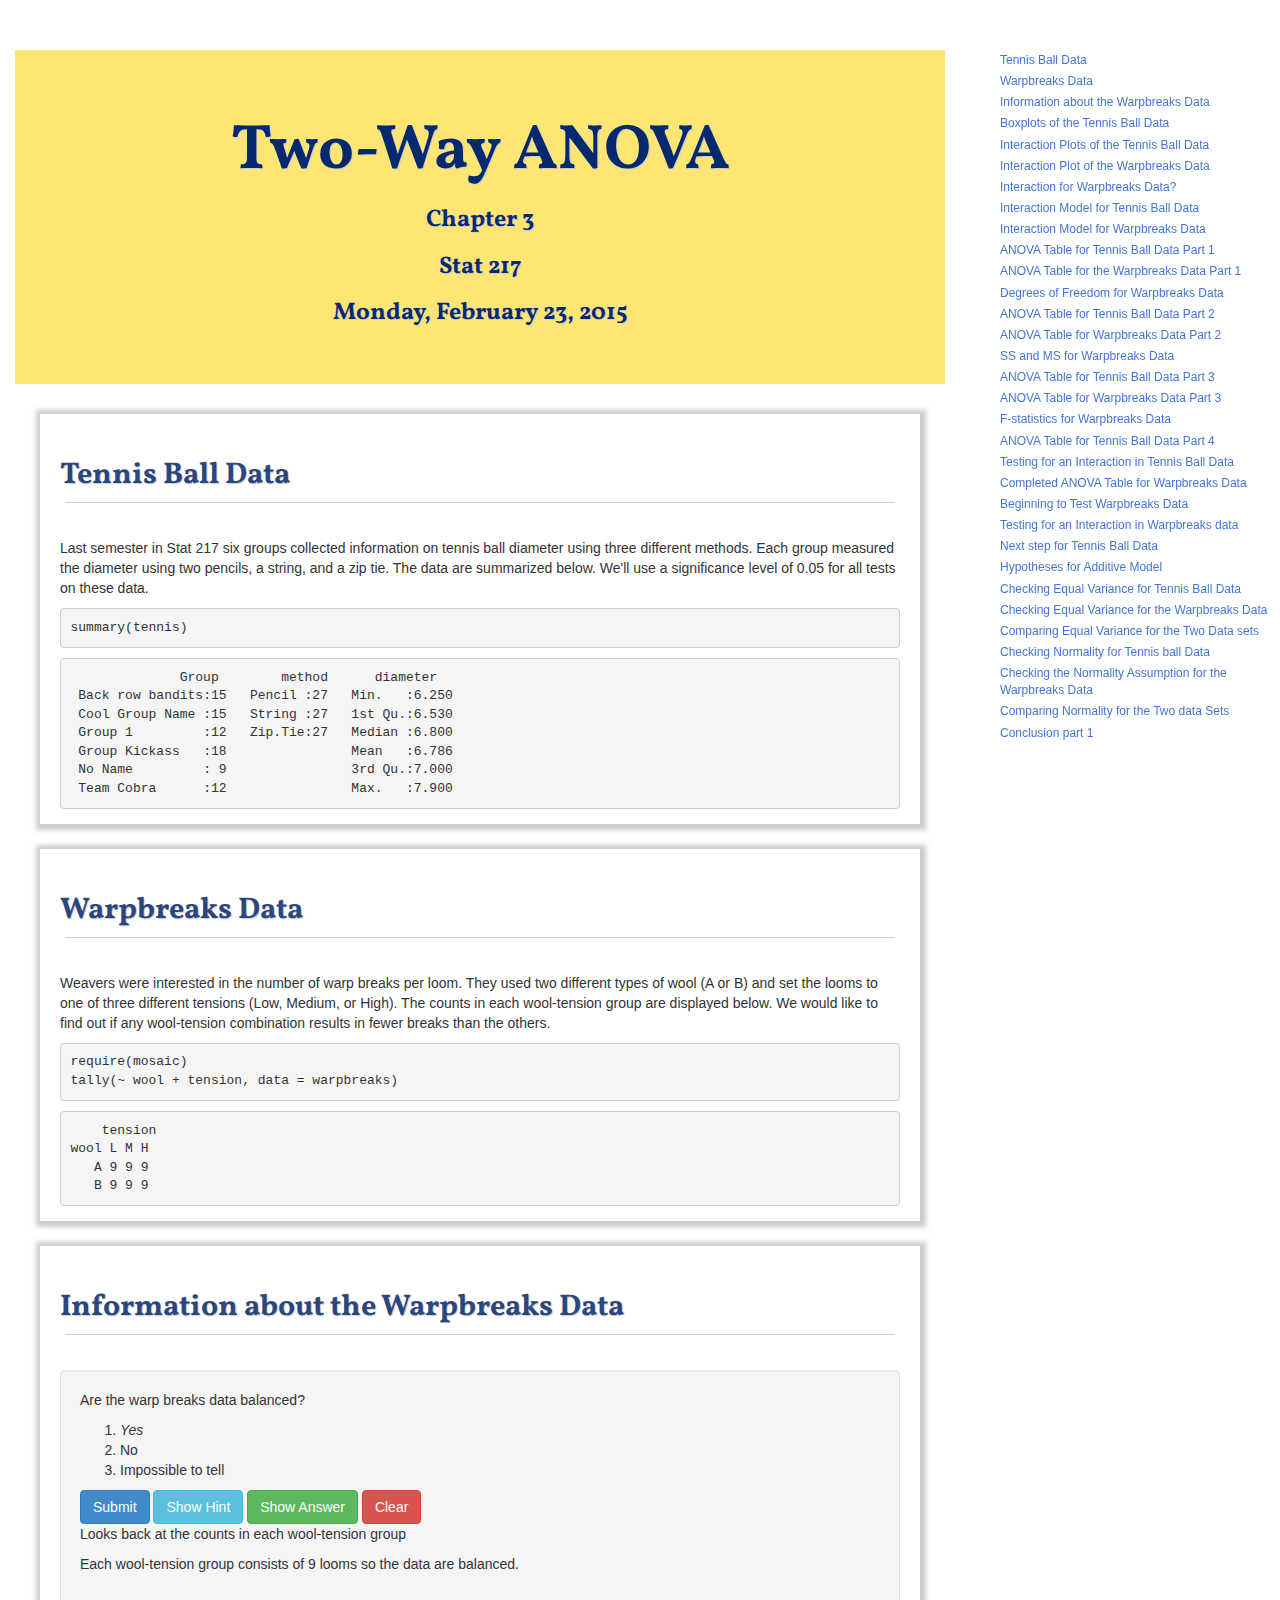
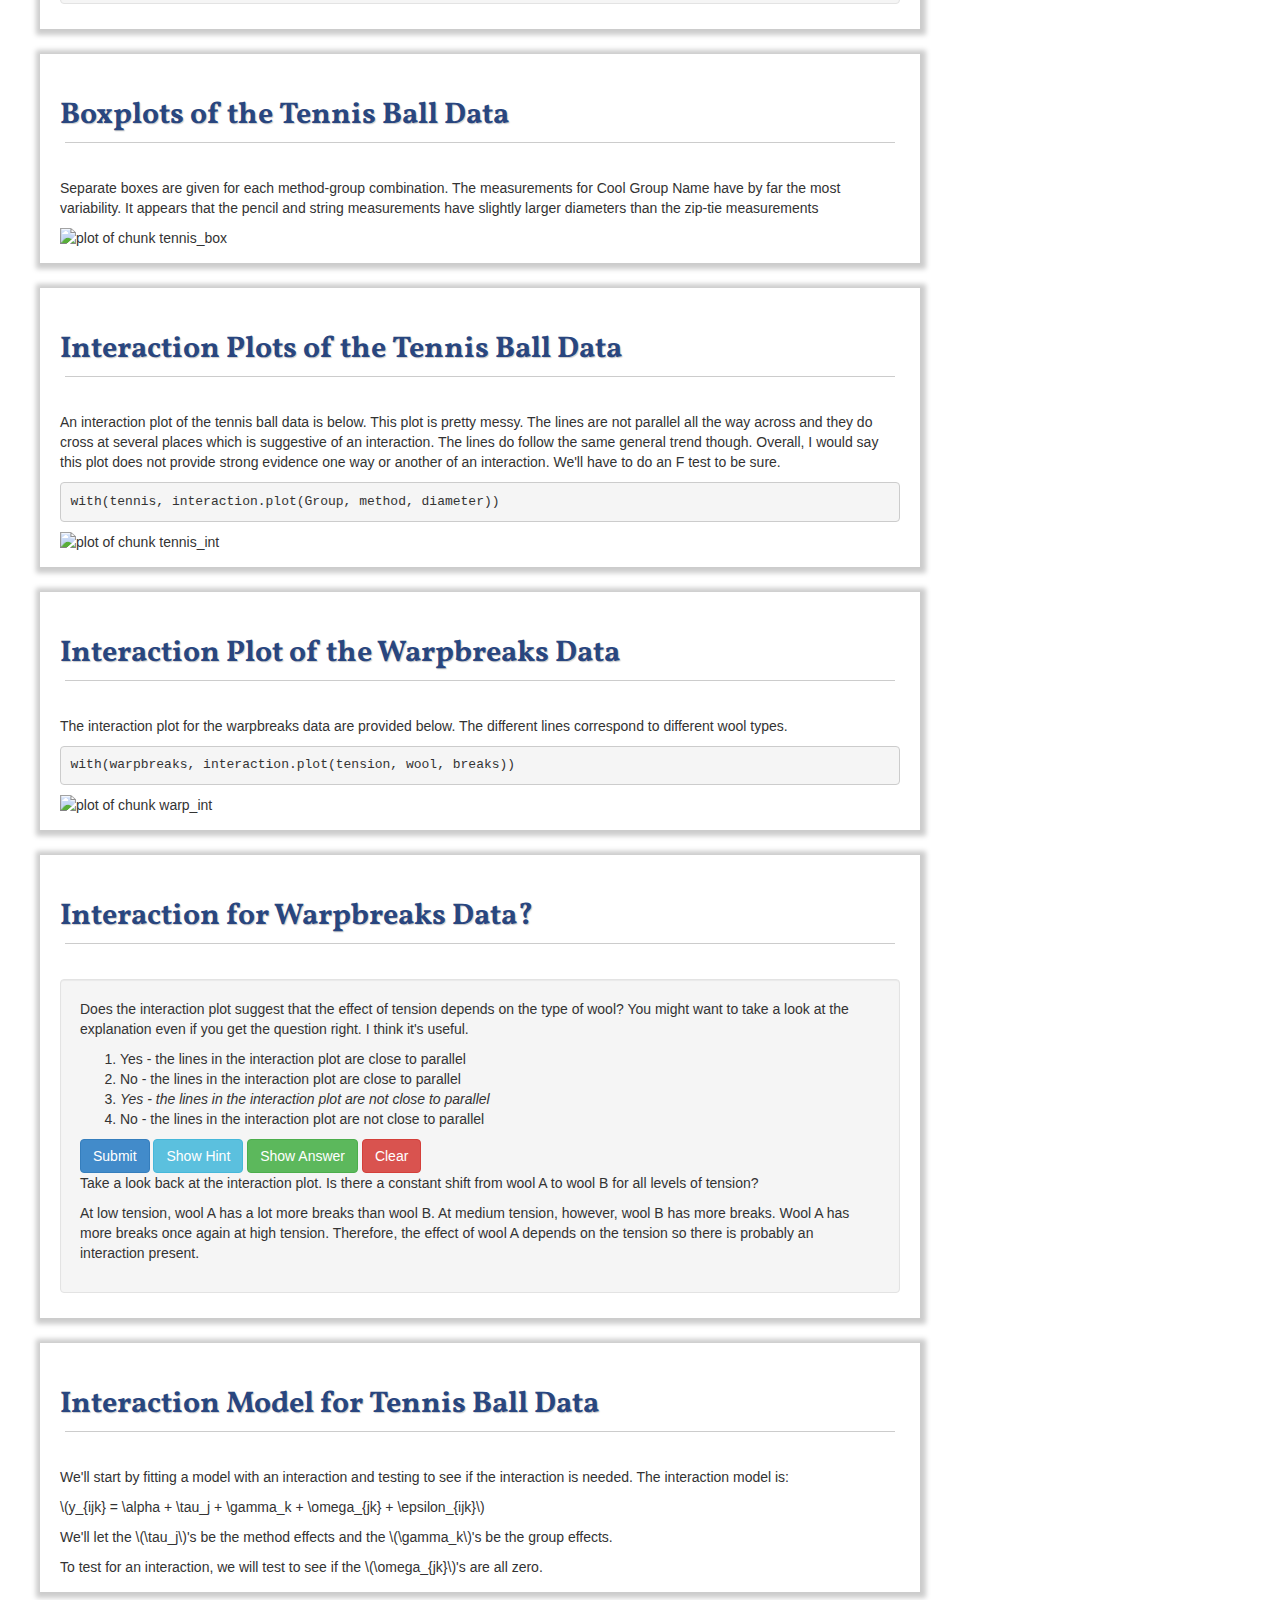
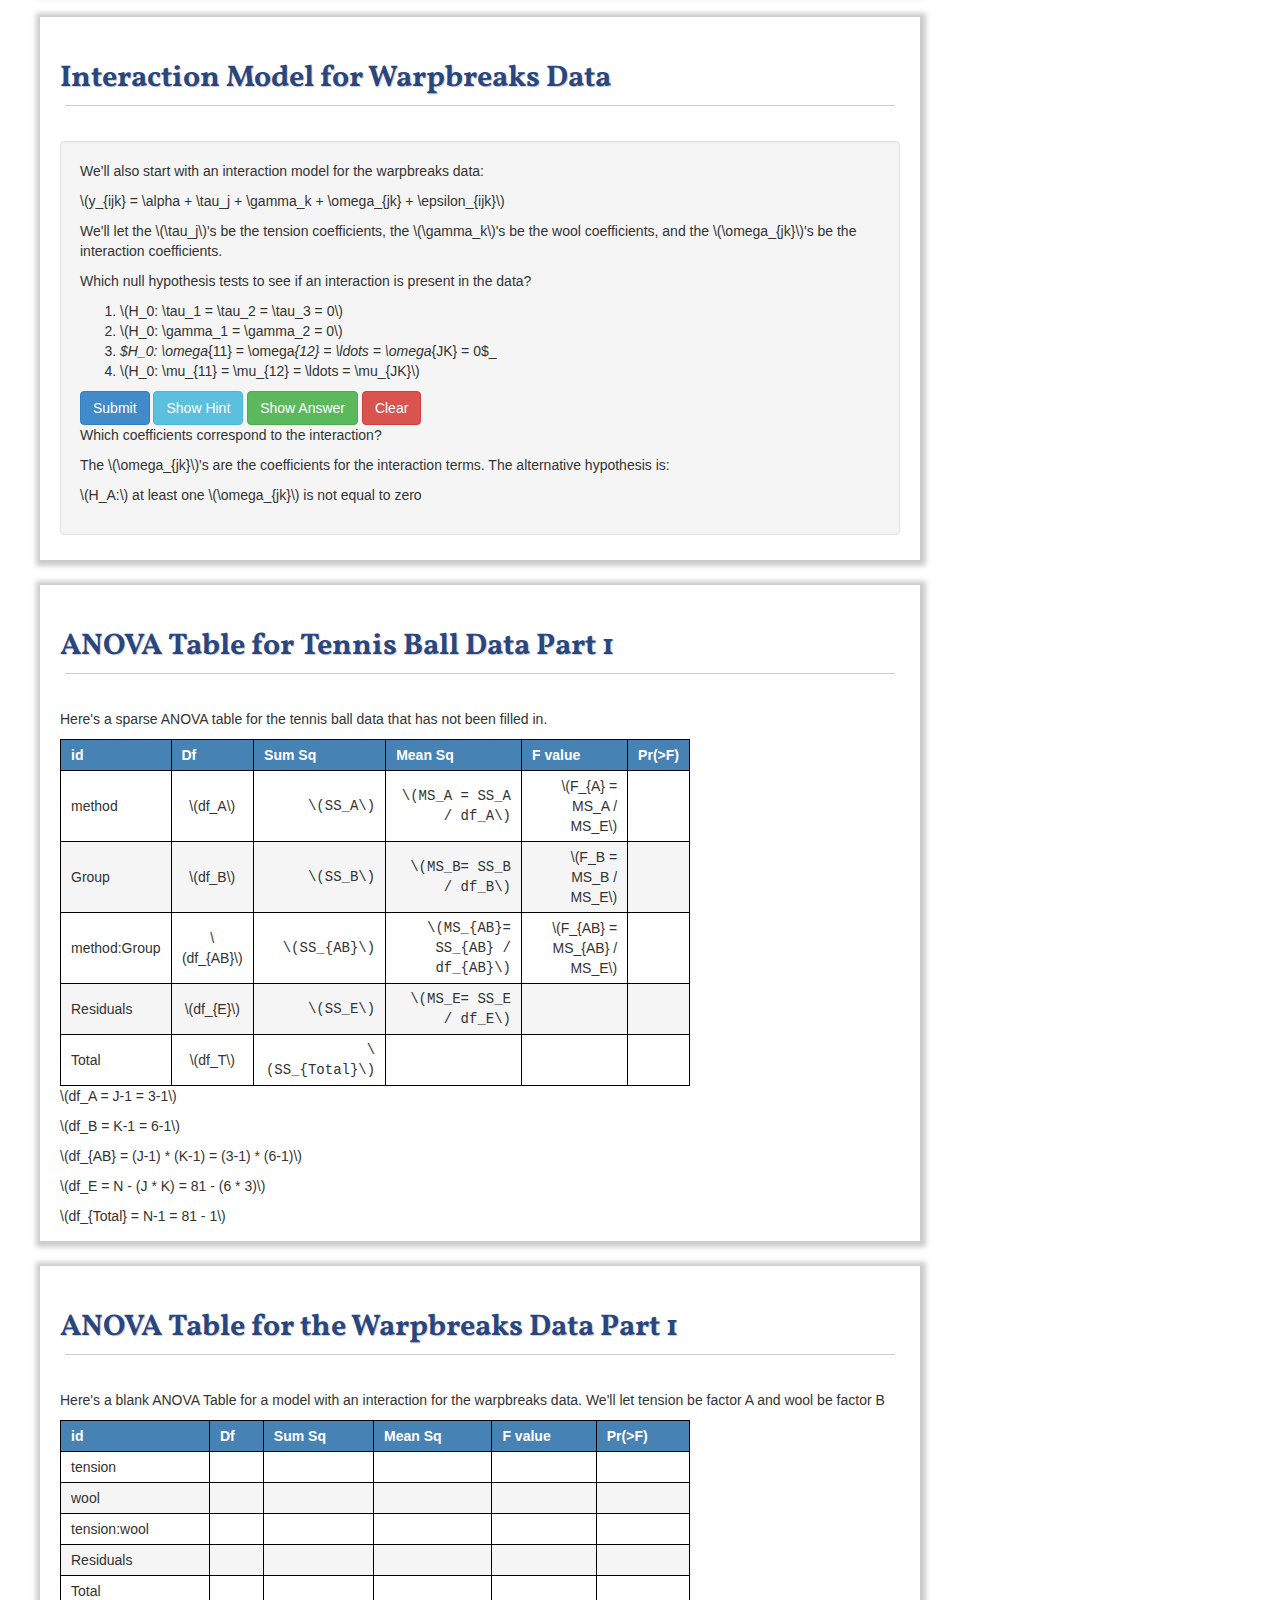
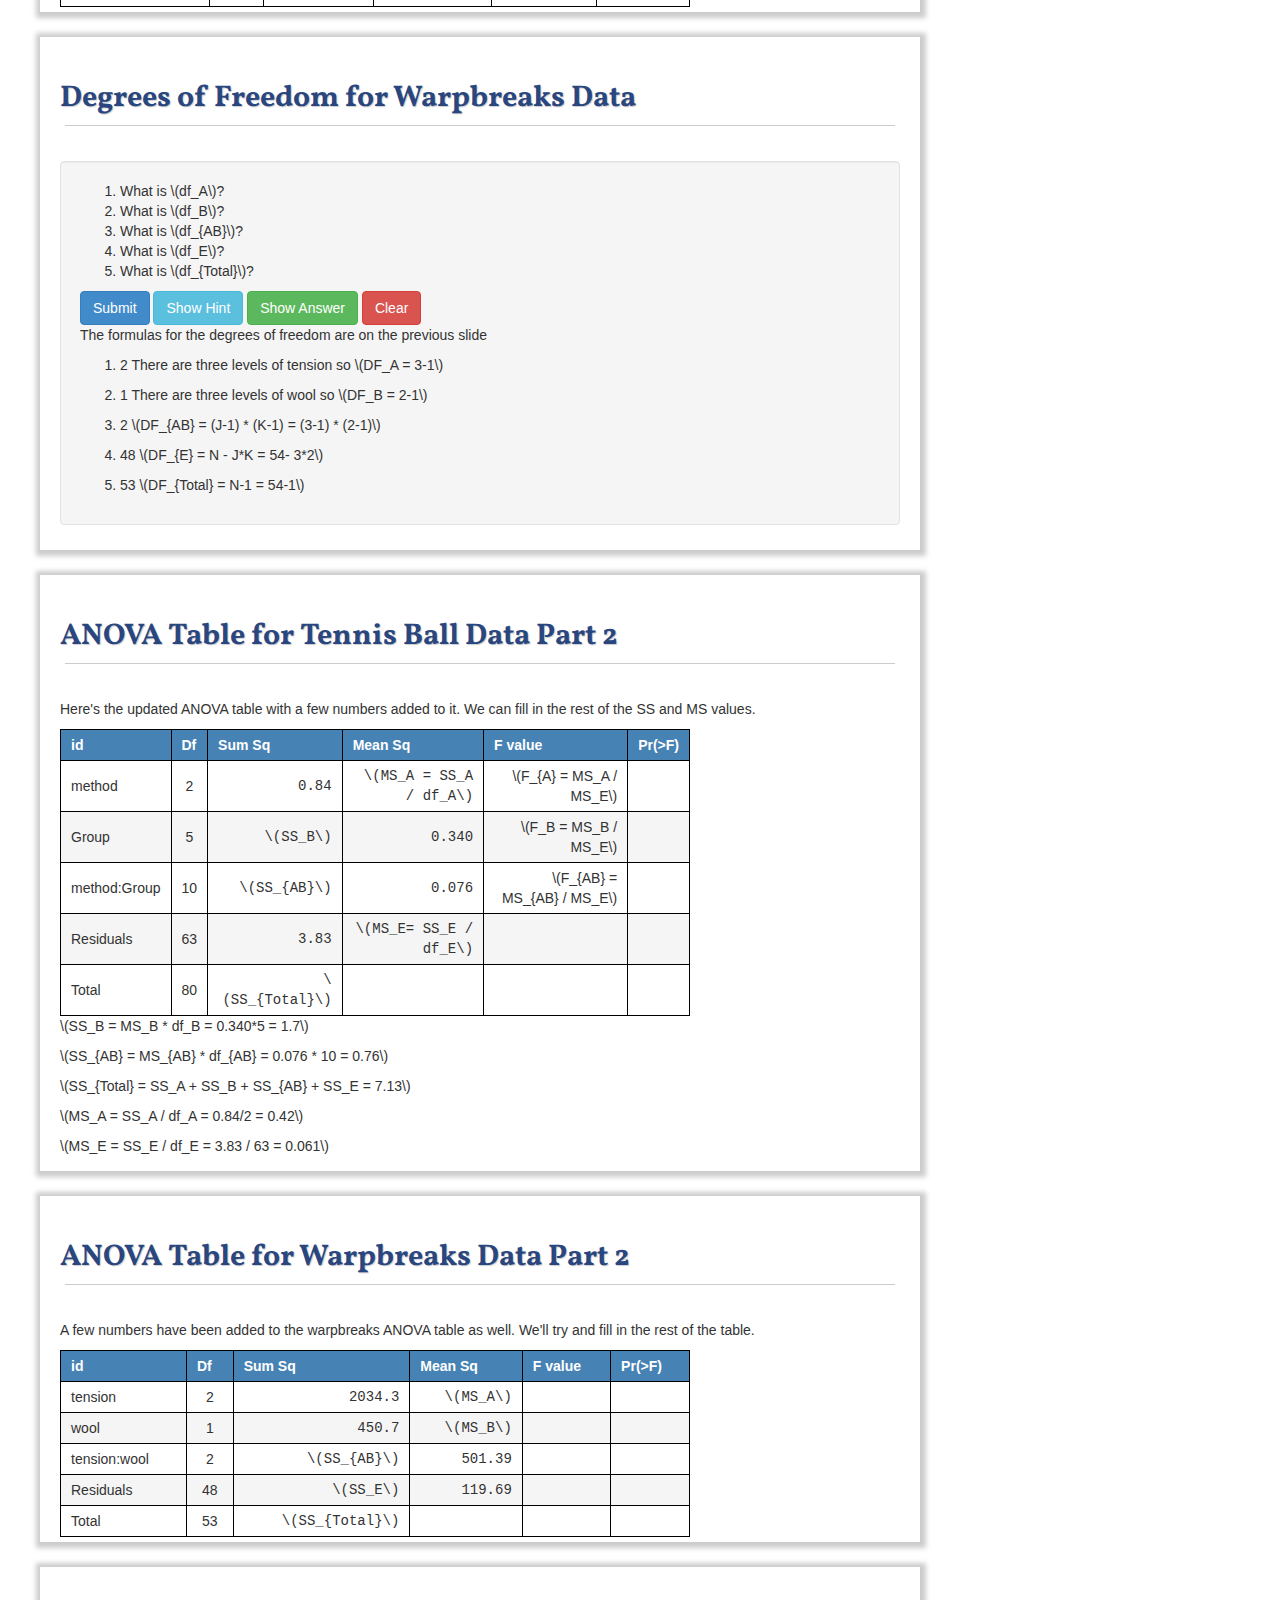
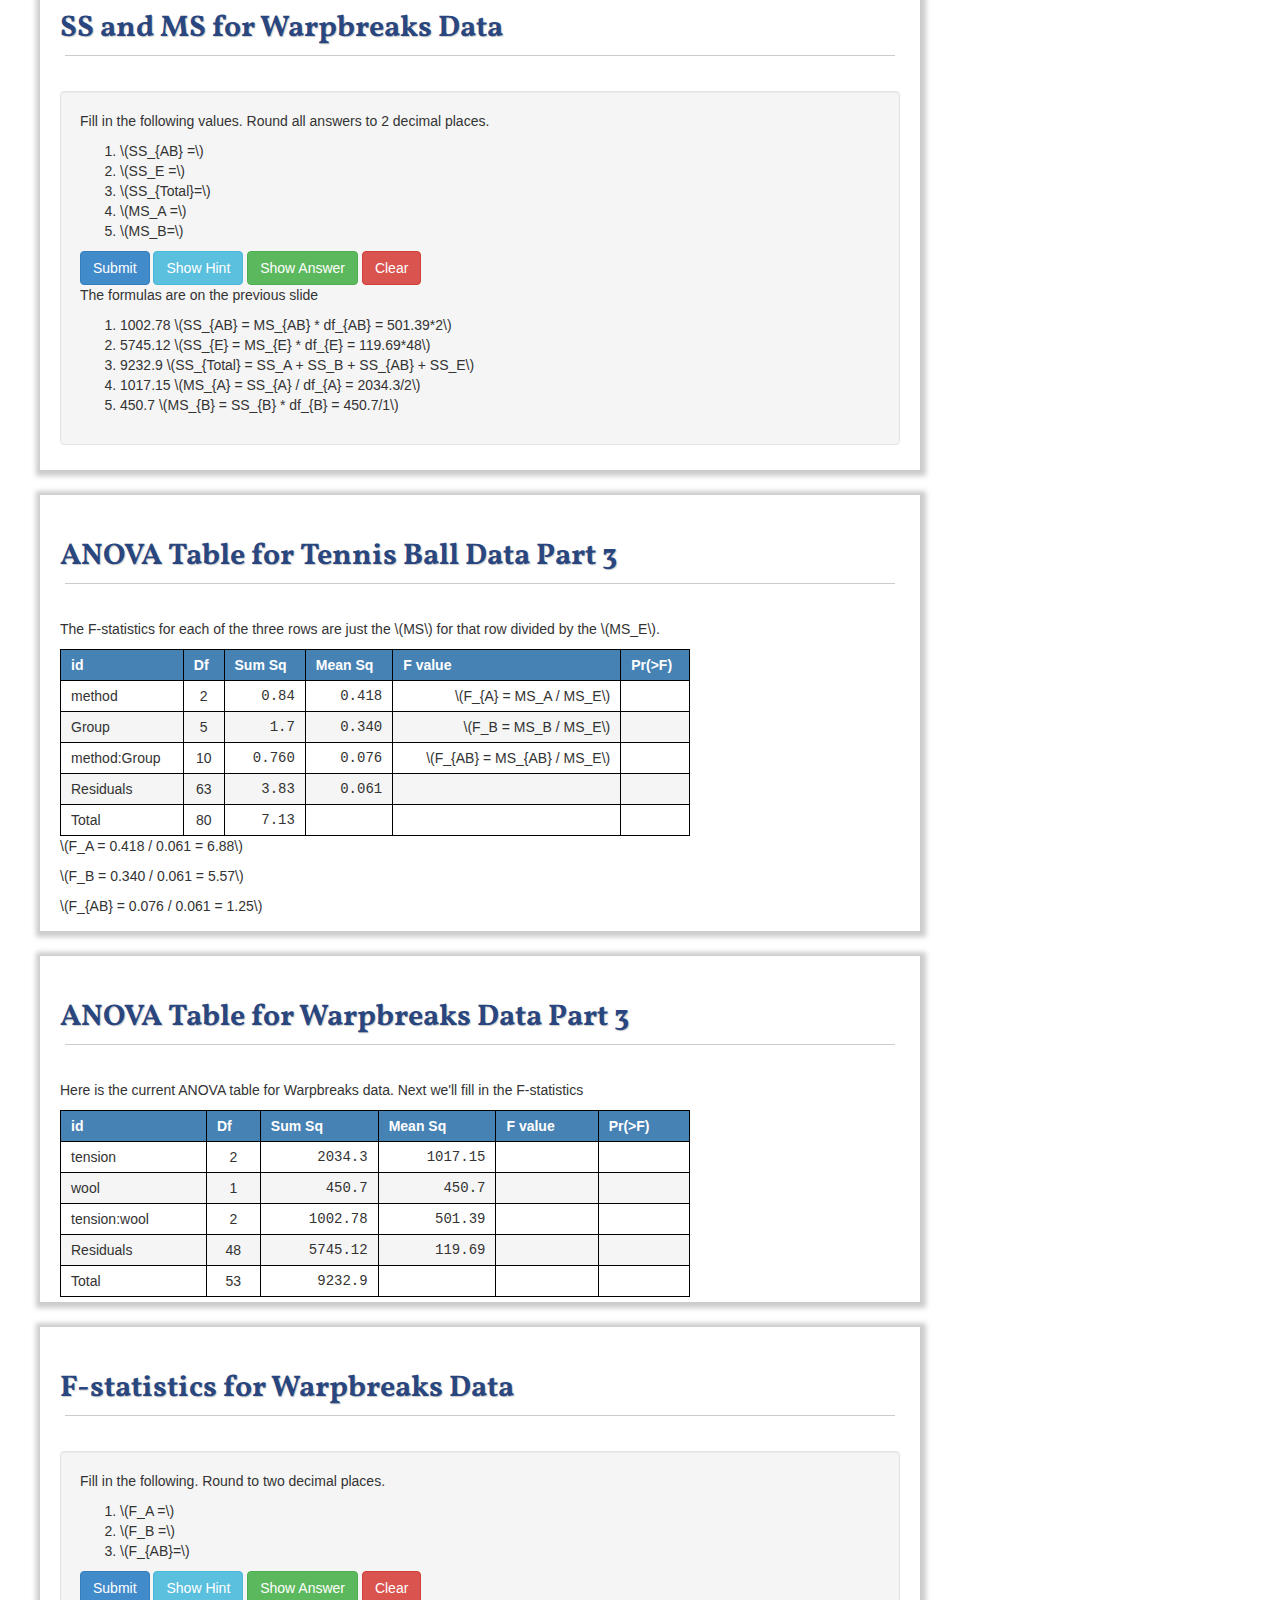
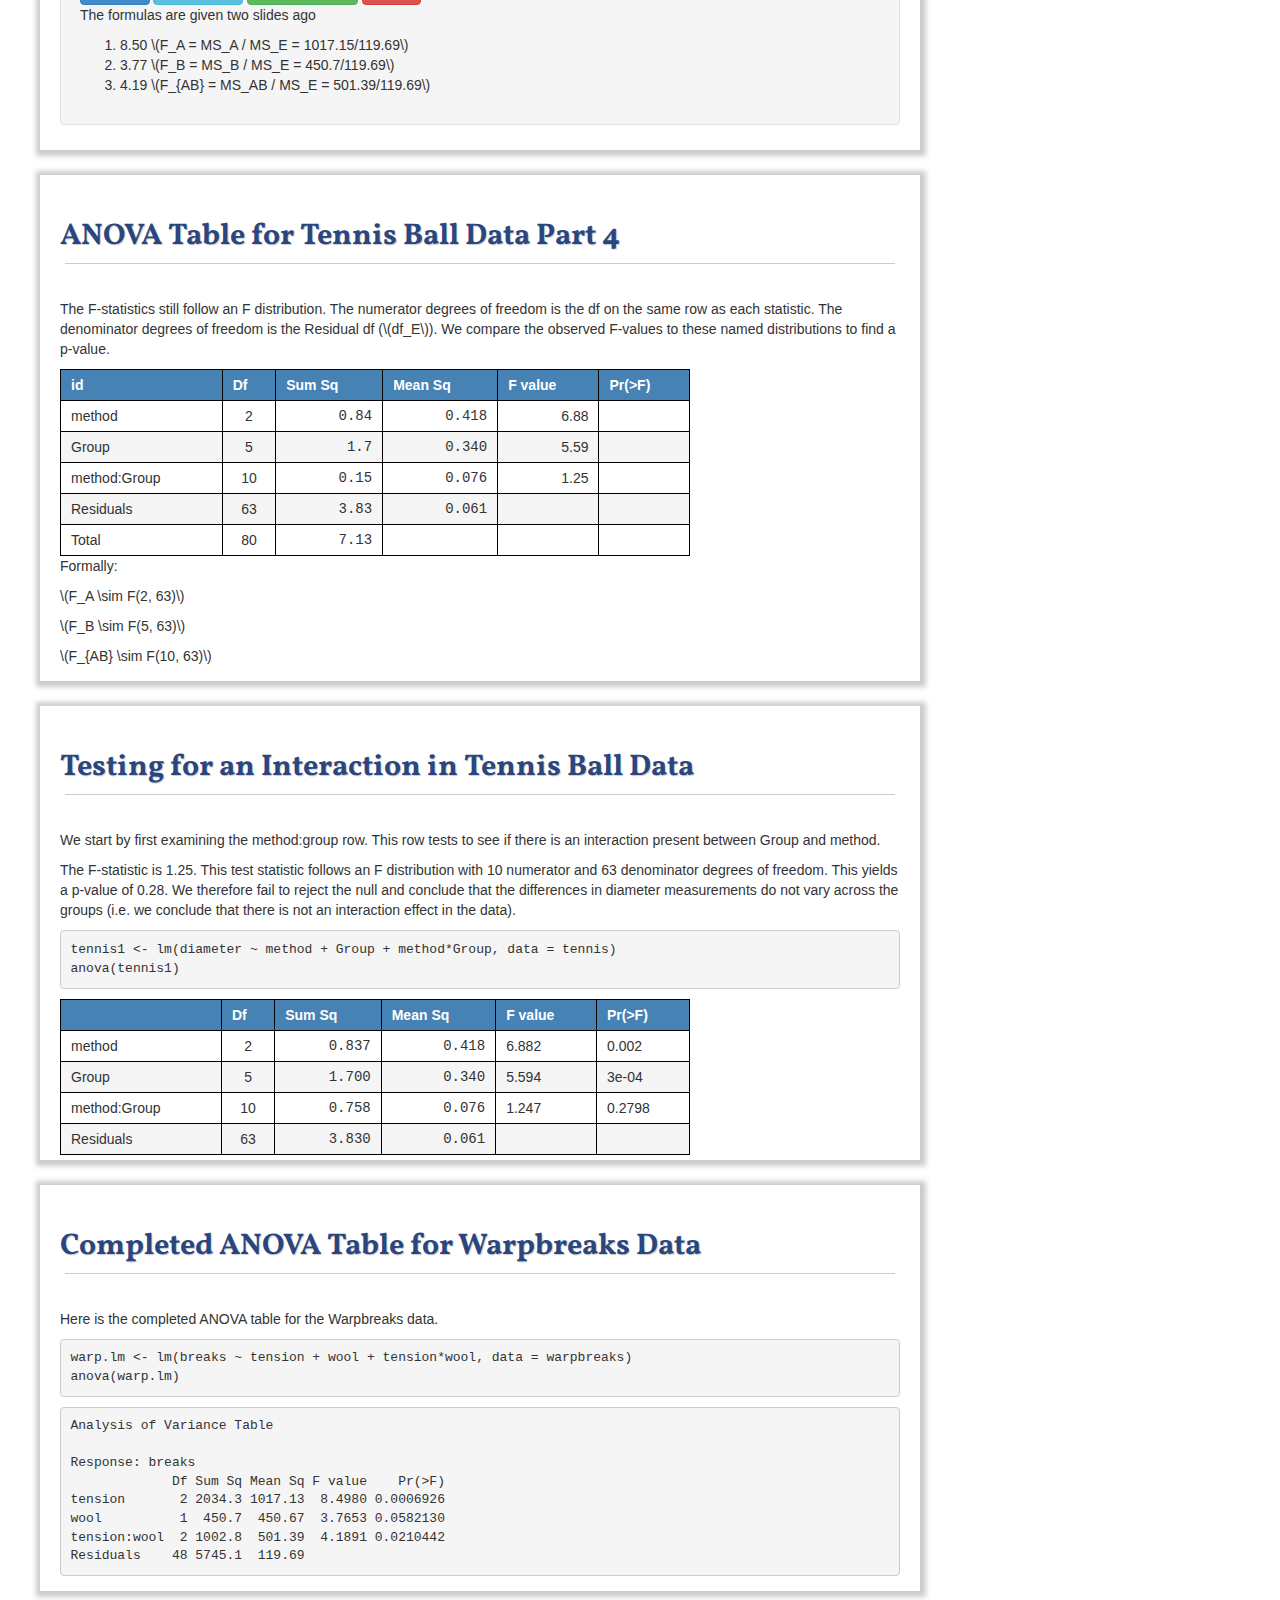
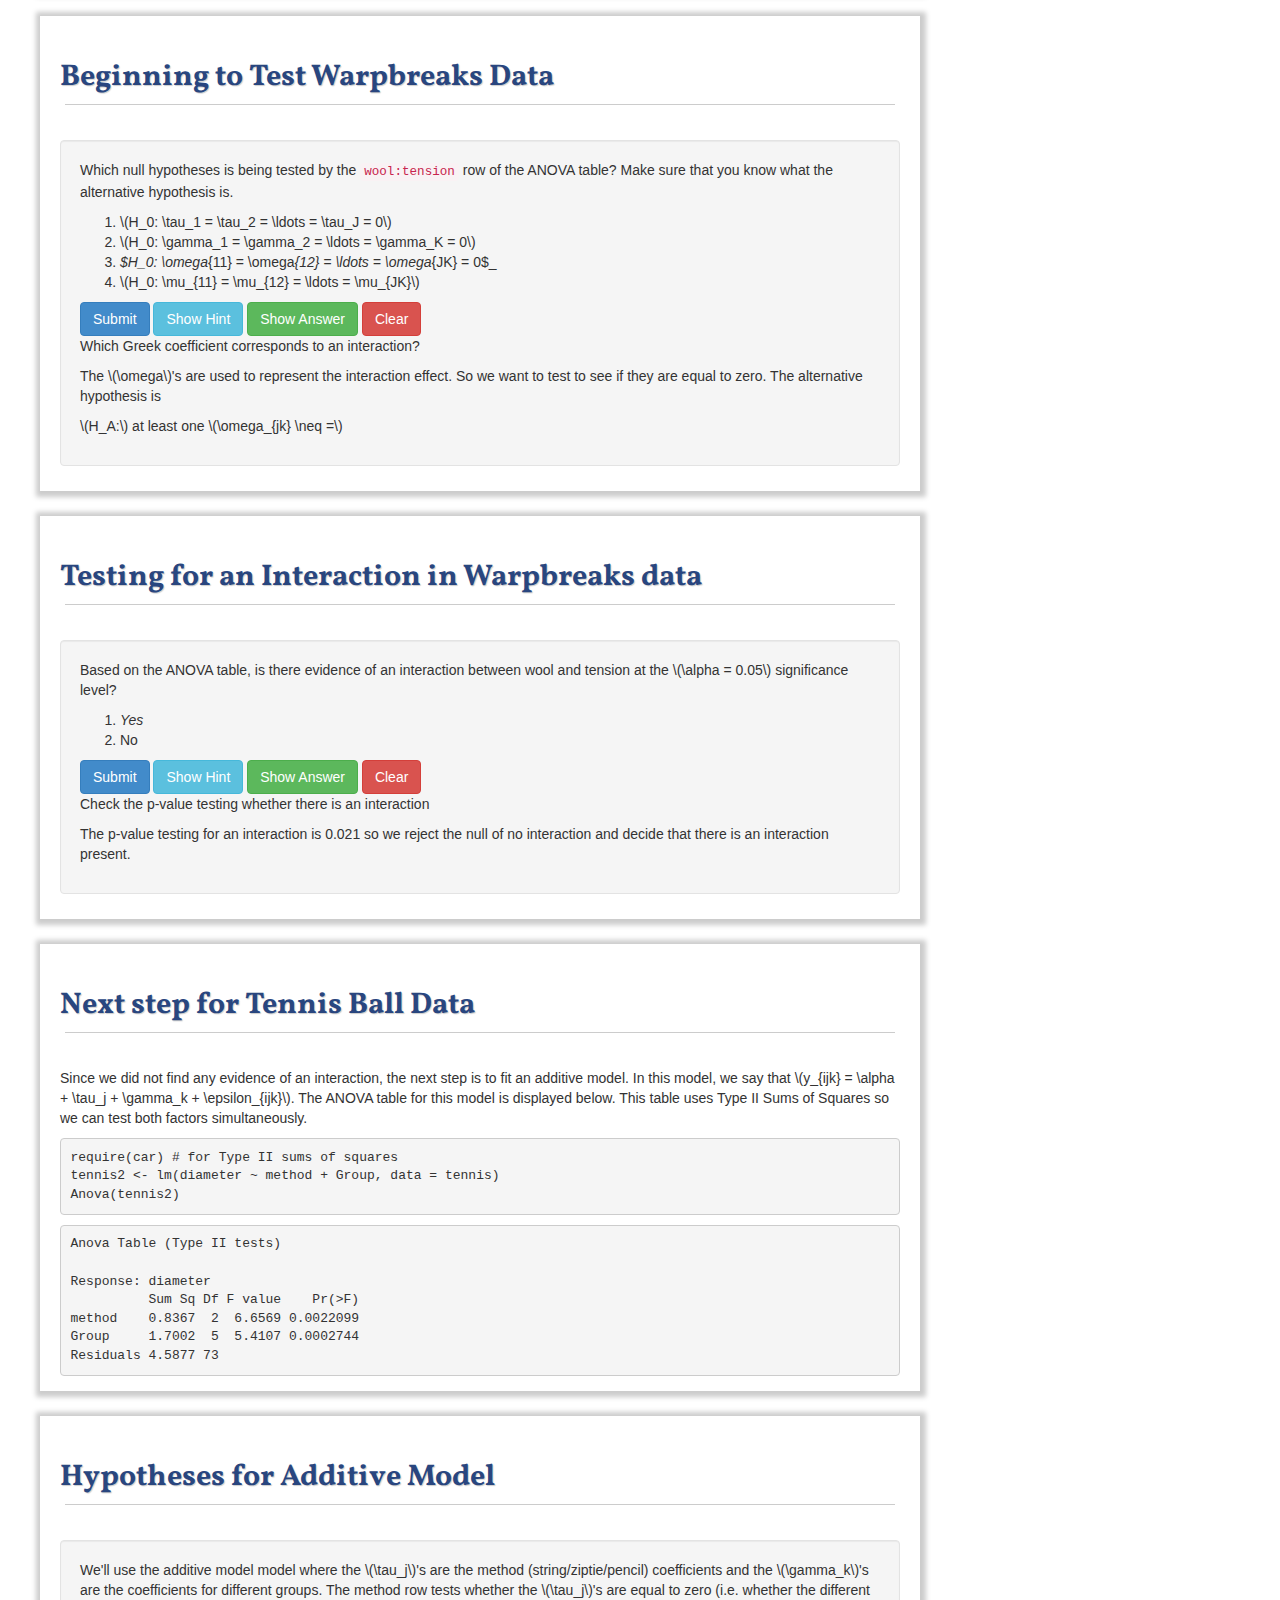
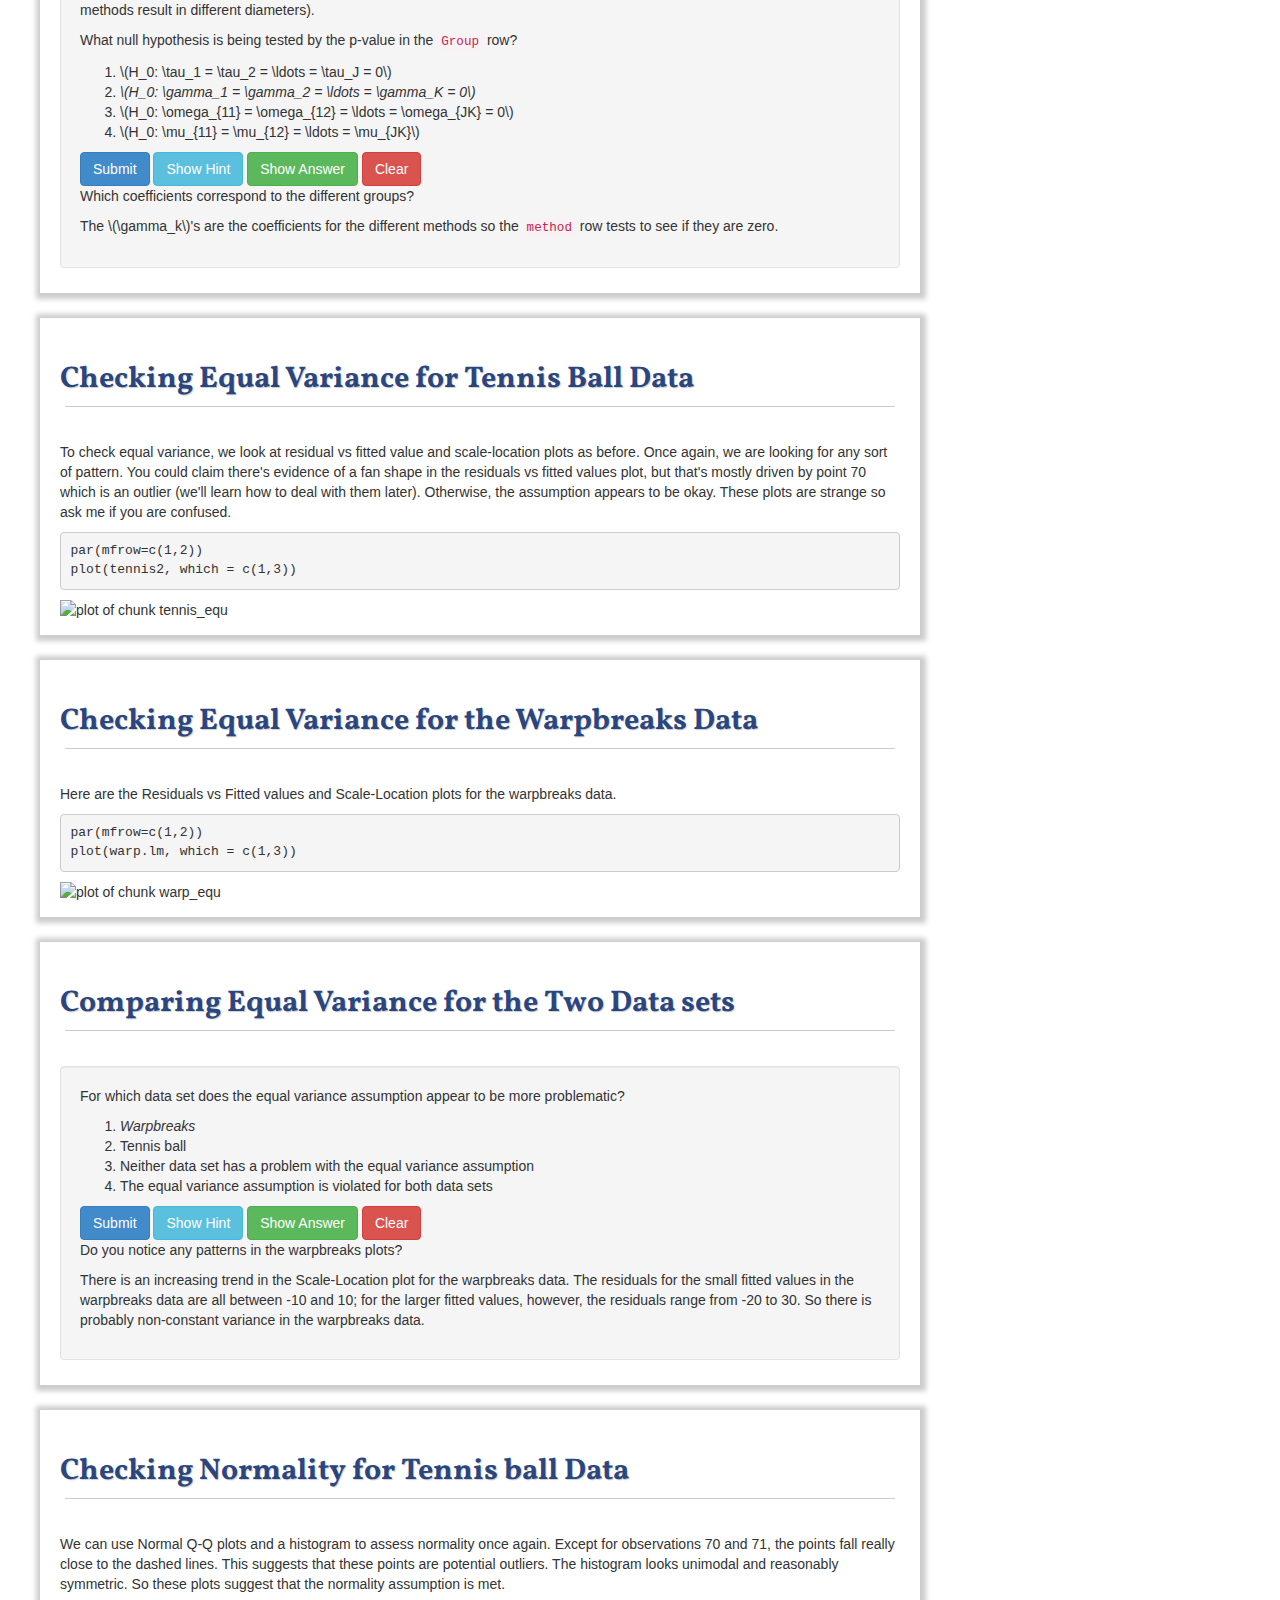
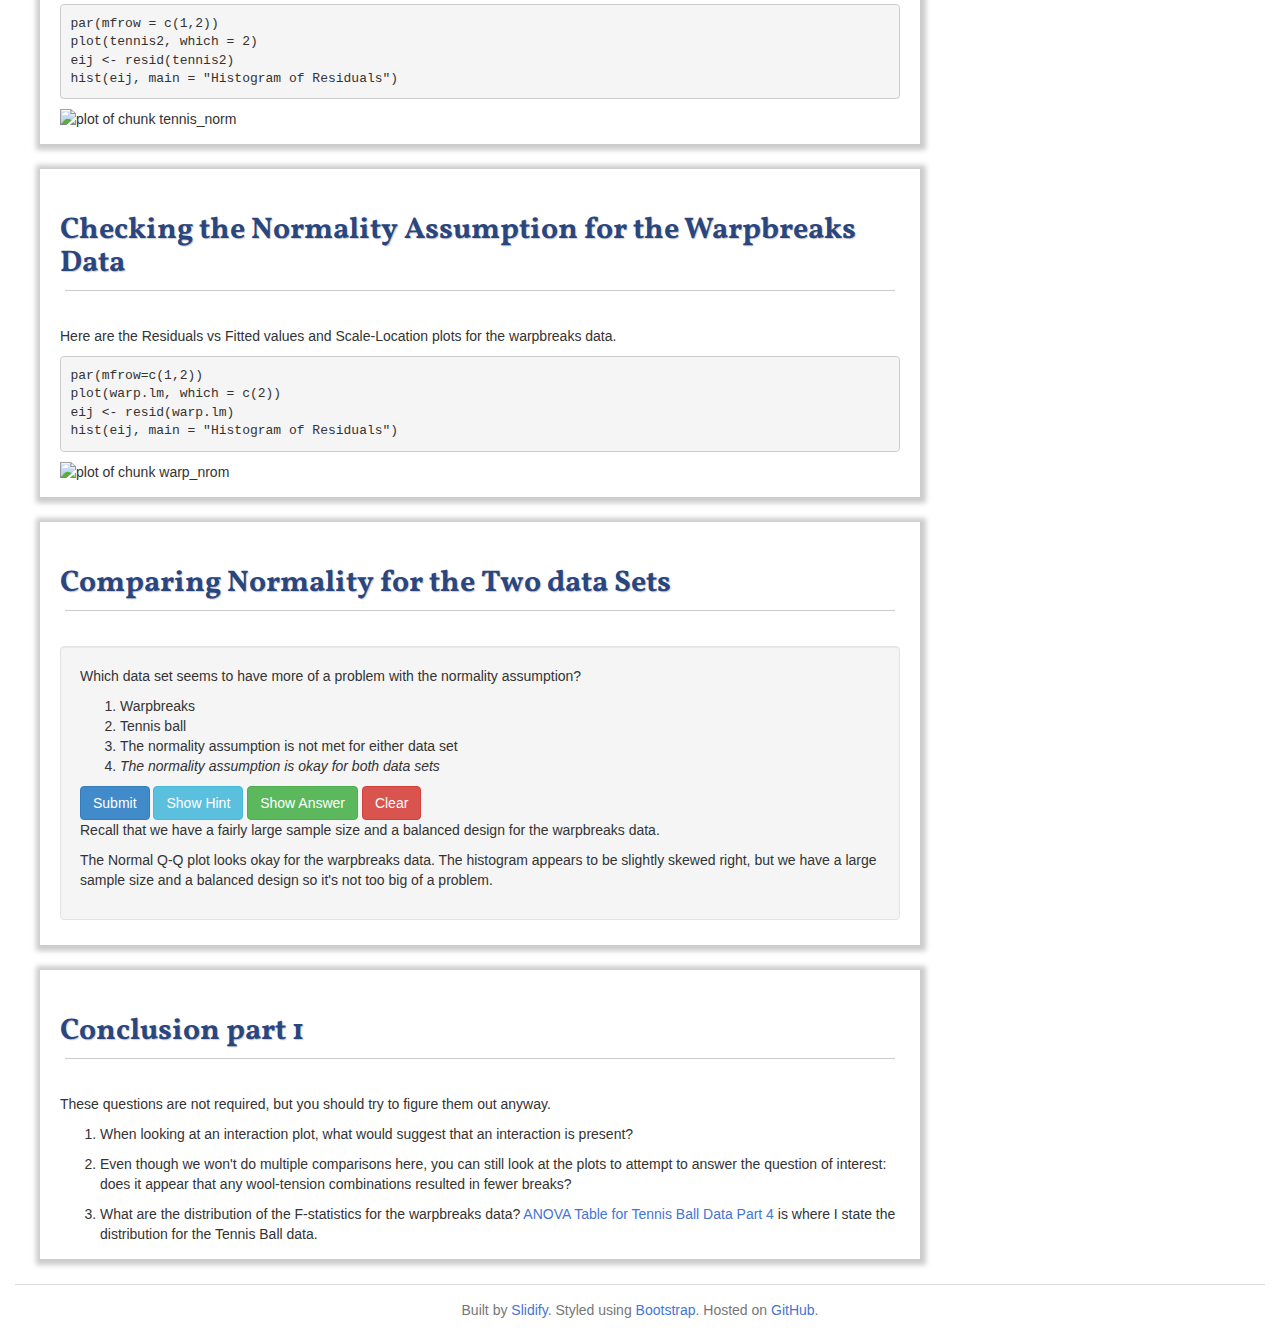
==== commit 9fe13487: "Switch to Bootstrap 3 and minor wording updates." ====
--- a/index.html
+++ b/index.html
@@ -1,99 +1,110 @@
 <!DOCTYPE html>
-<html>
+<!--[if lt IE 7]>      <html class="no-js lt-ie9 lt-ie8 lt-ie7"> <![endif]-->
+<!--[if IE 7]>         <html class="no-js lt-ie9 lt-ie8"> <![endif]-->
+<!--[if IE 8]>         <html class="no-js lt-ie9"> <![endif]-->
+<!--[if gt IE 8]><!--> <html class="no-js"> <!--<![endif]-->
 <head>
+  <meta charset="utf-8">
+  <meta http-equiv="X-UA-Compatible" content="IE=edge,chrome=1">
   <title>Two-Way ANOVA</title>
-  <meta charset="utf-8">
-  <meta name="description" content="Two-Way ANOVA">
-  <meta name="author" content="Stat 217">
-  <meta name="generator" content="slidify" />
-  <meta name="apple-mobile-web-app-capable" content="yes">
-  <meta http-equiv="X-UA-Compatible" content="chrome=1">
-  <link rel="stylesheet" href="libraries/frameworks/io2012/css/default.css" media="all" >
-  <link rel="stylesheet" href="libraries/frameworks/io2012/css/phone.css" 
-    media="only screen and (max-device-width: 480px)" >
-  <link rel="stylesheet" href="libraries/frameworks/io2012/css/slidify.css" >
-  <link rel="stylesheet" href="libraries/highlighters/highlight.js/css/tomorrow.css" />
-  <base target="_blank"> <!-- This amazingness opens all links in a new tab. -->  <link rel=stylesheet href="libraries/widgets/bootstrap/css/bootstrap.css"></link>
+  <meta name="description" content="">
+  <meta name="viewport" content="width=device-width">
+  <link rel="icon" type="image/png" href="favicon.ico">
+  <link  rel="stylesheet" 
+    href="http://netdna.bootstrapcdn.com/font-awesome/2.0/css/font-awesome.css">
+  <link rel="stylesheet" href="libraries/frameworks/bootstrap3/css/bootstrap.min.css">
+  
+  <link rel="stylesheet" href="libraries/frameworks/bootstrap3/css/main.css">
+  <link rel="stylesheet" href="libraries/highlighters/highlight.js/css/github.css" />
+  <script src="libraries/frameworks/bootstrap3/js/vendor/modernizr-2.6.1-respond-1.1.0.min.js"></script>
+  <script src="http://ajax.googleapis.com/ajax/libs/jquery/1.8.2/jquery.min.js"></script>
+  <script>window.jQuery || document.write('<script src="libraries/frameworks/bootstrap3/js/vendor/jquery-1.8.2.min.js"><\/script>')</script>
+    <link rel=stylesheet href="libraries/widgets/bootstrap/css/bootstrap.css"></link>
 <link rel=stylesheet href="libraries/widgets/quiz/css/demo.css"></link>
+<link rel=stylesheet href="./assets/css/custom.css"></link>
+<link rel=stylesheet href="./assets/css/moving_sidebar.css"></link>
 <link rel=stylesheet href="./assets/css/ribbons.css"></link>
-
-  
-  <!-- Grab CDN jQuery, fall back to local if offline -->
-  <script src="http://ajax.aspnetcdn.com/ajax/jQuery/jquery-1.7.min.js"></script>
-  <script>window.jQuery || document.write('<script src="libraries/widgets/quiz/js/jquery.js"><\/script>')</script> 
-  <script data-main="libraries/frameworks/io2012/js/slides" 
-    src="libraries/frameworks/io2012/js/require-1.0.8.min.js">
-  </script>
-  
-  
-
+<link rel=stylesheet href="./assets/css/table-styles.css"></link>
+<link rel=stylesheet href="http://fonts.googleapis.com/css?family=Vollkorn"></link>
+<link rel=stylesheet href="http://fonts.googleapis.com/css?family=Droid%20Sans%20Mono"></link>
+
+  <script src="libraries/frameworks/bootstrap3/js/jquery.js"></script>
+  
 </head>
-<body style="opacity: 0">
-  <slides class="layout-widescreen">
-    
-    <!-- LOGO SLIDE -->
-        <slide class="title-slide segue nobackground">
-  <hgroup class="auto-fadein">
-    <h1>Two-Way ANOVA</h1>
-    <h2>Chapter 3</h2>
-    <p>Stat 217<br/></p>
-  </hgroup>
-  <article></article>  
-</slide>
-    
-
-    <!-- SLIDES -->
-    <slide class="" id="slide-1" style="background:;">
-  <hgroup>
-    <h2>Tennis Ball Data</h2>
-  </hgroup>
-  <article data-timings="">
-    <p>Recall that in class six groups collected information on tennis ball diameter using three different methods.  The data are summarized below.  We&#39;ll use a significance level of 0.05 for all tests on these data.</p>
+<body data-spy = "scroll" data-target = ".page-sidebar">
+   <!--[if lt IE 7]>
+     <p class="chromeframe">You are using an outdated browser. 
+       <a href="http://browsehappy.com/">Upgrade your browser today</a> or 
+       <a href="http://www.google.com/chromeframe/?redirect=true"> 
+         install Google Chrome Frame
+       </a> to better experience this site.
+    </p>
+   <![endif]-->
+
+  <div class="container-fluid">
+
+    <div class = "row">
+
+      <div class = "col-md-9 col-sm-12">
+
+        <div class="jumbotron">
+          <div class="container-fluid">
+            <h1>Two-Way ANOVA</h1>
+            <h3>Chapter 3</h3>
+            <h3>Stat 217</h3>
+            <h3>Monday, February 23, 2015</h3>
+          </div>
+        </div>
+
+        <div class="section" id="slide-1">
+  <div class="container-fluid">
+    <div class="page-header">
+      <h2>Tennis Ball Data</h2>
+    <hr>
+    </div>
+  <p>Last semester in Stat 217 six groups collected information on tennis ball diameter using three different methods.  Each group measured the diameter using two pencils, a string, and a zip tie.  The data are summarized below.  We&#39;ll use a significance level of 0.05 for all tests on these data.</p>
 
 <pre><code class="r">summary(tennis)
 </code></pre>
 
-<pre><code>              Group        method      diameter   
- Back row bandits:15   Pencil :27   Min.   :6.25  
- Cool Group Name :15   String :27   1st Qu.:6.53  
- Group 1         :12   Zip.Tie:27   Median :6.80  
- Group Kickass   :18                Mean   :6.79  
- No Name         : 9                3rd Qu.:7.00  
- Team Cobra      :12                Max.   :7.90  
-</code></pre>
-
-  </article>
-  <!-- Presenter Notes -->
-</slide>
-
-<slide class="" id="slide-2" style="background:;">
-  <hgroup>
-    <h2>Warpbreaks Data</h2>
-  </hgroup>
-  <article data-timings="">
-    <p>For some reason, people were interested in the number of warp breaks per loom (I have no idea what a warp break is; that&#39;s the fun of being a statistician).  They used two different types of wool (A or B) and set the looms to one of three different tensions (Low, Medium, or High).  The counts in each wool-tension group are displayed below.  We would like to find out if any wool-tension combination results in fewer breaks than the others.</p>
+<pre><code>              Group        method      diameter    
+ Back row bandits:15   Pencil :27   Min.   :6.250  
+ Cool Group Name :15   String :27   1st Qu.:6.530  
+ Group 1         :12   Zip.Tie:27   Median :6.800  
+ Group Kickass   :18                Mean   :6.786  
+ No Name         : 9                3rd Qu.:7.000  
+ Team Cobra      :12                Max.   :7.900  
+</code></pre>
+
+  </div>
+</div>
+<div class="section" id="slide-2">
+  <div class="container-fluid">
+    <div class="page-header">
+      <h2>Warpbreaks Data</h2>
+    <hr>
+    </div>
+  <p>Weavers were interested in the number of warp breaks per loom.  They used two different types of wool (A or B) and set the looms to one of three different tensions (Low, Medium, or High).  The counts in each wool-tension group are displayed below.  We would like to find out if any wool-tension combination results in fewer breaks than the others.</p>
 
 <pre><code class="r">require(mosaic)
-tally(~wool + tension, data = warpbreaks)
-</code></pre>
-
-<pre><code>       tension
-wool     L  M  H Total
-  A      9  9  9    27
-  B      9  9  9    27
-  Total 18 18 18    54
-</code></pre>
-
-  </article>
-  <!-- Presenter Notes -->
-</slide>
-
-<slide class="" id="slide-3" style="background:;">
-  <hgroup>
-    <h2>Information about the Warpbreaks Data</h2>
-  </hgroup>
-  <article data-timings="">
-    
+tally(~ wool + tension, data = warpbreaks)
+</code></pre>
+
+<pre><code>    tension
+wool L M H
+   A 9 9 9
+   B 9 9 9
+</code></pre>
+
+  </div>
+</div>
+<div class="section" id="slide-3">
+  <div class="container-fluid">
+    <div class="page-header">
+      <h2>Information about the Warpbreaks Data</h2>
+    <hr>
+    </div>
+  
 <div class="quiz quiz-single well ">
   <p>Are the warp breaks data balanced?</p>
 
@@ -117,61 +128,57 @@
 
 </div>
 </div>
-  </article>
-  <!-- Presenter Notes -->
-</slide>
-
-<slide class="" id="slide-4" style="background:;">
-  <hgroup>
-    <h2>Boxplots of the Tennis Ball Data</h2>
-  </hgroup>
-  <article data-timings="">
-    <p>Separate boxes are given for each method-group combination.  The measurements for Cool Group Name have by far the most variability.  It appears that the pencil and string measurements have slightly larger diameters than the zip-tie measurements</p>
-
-<p><img src="assets/fig/tennis_box.png" title="plot of chunk tennis_box" alt="plot of chunk tennis_box" style="display: block; margin: auto;" /></p>
-
-  </article>
-  <!-- Presenter Notes -->
-</slide>
-
-<slide class="" id="slide-5" style="background:;">
-  <hgroup>
-    <h2>Interaction Plots of the Tennis Ball Data</h2>
-  </hgroup>
-  <article data-timings="">
-    <p>An interaction plot of the tennis ball data is below.  This plot is pretty messy.  The lines are not parallel all the way across and they do cross at several places which is suggestive of an interaction.  The lines do follow the same general trend though.  Overall, I would say this plot does not provide strong evidence one way or another of an interaction.  We&#39;ll have to do an F test to be sure.</p>
+  </div>
+</div>
+<div class="section" id="slide-4">
+  <div class="container-fluid">
+    <div class="page-header">
+      <h2>Boxplots of the Tennis Ball Data</h2>
+    <hr>
+    </div>
+  <p>Separate boxes are given for each method-group combination.  The measurements for Cool Group Name have by far the most variability.  It appears that the pencil and string measurements have slightly larger diameters than the zip-tie measurements</p>
+
+<p><img src="assets/fig/tennis_box-1.png" title="plot of chunk tennis_box" alt="plot of chunk tennis_box" style="display: block; margin: auto;" /></p>
+
+  </div>
+</div>
+<div class="section" id="slide-5">
+  <div class="container-fluid">
+    <div class="page-header">
+      <h2>Interaction Plots of the Tennis Ball Data</h2>
+    <hr>
+    </div>
+  <p>An interaction plot of the tennis ball data is below.  This plot is pretty messy.  The lines are not parallel all the way across and they do cross at several places which is suggestive of an interaction.  The lines do follow the same general trend though.  Overall, I would say this plot does not provide strong evidence one way or another of an interaction.  We&#39;ll have to do an F test to be sure.</p>
 
 <pre><code class="r">with(tennis, interaction.plot(Group, method, diameter))
 </code></pre>
 
-<p><img src="assets/fig/tennis_int.png" title="plot of chunk tennis_int" alt="plot of chunk tennis_int" style="display: block; margin: auto;" /></p>
-
-  </article>
-  <!-- Presenter Notes -->
-</slide>
-
-<slide class="" id="slide-6" style="background:;">
-  <hgroup>
-    <h2>Interaction Plot of the Warpbreaks Data</h2>
-  </hgroup>
-  <article data-timings="">
-    <p>The interaction plot for the warpbreaks data are provided below.  The different lines correspond to different wool types.</p>
+<p><img src="assets/fig/tennis_int-1.png" title="plot of chunk tennis_int" alt="plot of chunk tennis_int" style="display: block; margin: auto;" /></p>
+
+  </div>
+</div>
+<div class="section" id="slide-6">
+  <div class="container-fluid">
+    <div class="page-header">
+      <h2>Interaction Plot of the Warpbreaks Data</h2>
+    <hr>
+    </div>
+  <p>The interaction plot for the warpbreaks data are provided below.  The different lines correspond to different wool types.</p>
 
 <pre><code class="r">with(warpbreaks, interaction.plot(tension, wool, breaks))
 </code></pre>
 
-<p><img src="assets/fig/warp_int.png" title="plot of chunk warp_int" alt="plot of chunk warp_int" style="display: block; margin: auto;" /></p>
-
-  </article>
-  <!-- Presenter Notes -->
-</slide>
-
-<slide class="" id="slide-7" style="background:;">
-  <hgroup>
-    <h2>Interaction for Warpbreaks Data?</h2>
-  </hgroup>
-  <article data-timings="">
-    
+<p><img src="assets/fig/warp_int-1.png" title="plot of chunk warp_int" alt="plot of chunk warp_int" style="display: block; margin: auto;" /></p>
+
+  </div>
+</div>
+<div class="section" id="slide-7">
+  <div class="container-fluid">
+    <div class="page-header">
+      <h2>Interaction for Warpbreaks Data?</h2>
+    <hr>
+    </div>
+  
 <div class="quiz quiz-single well ">
   <p>Does the interaction plot suggest that the effect of tension depends on the type of wool?  You might want to take a look at the explanation even if you get the question right.  I think it&#39;s useful.</p>
 
@@ -196,16 +203,15 @@
 
 </div>
 </div>
-  </article>
-  <!-- Presenter Notes -->
-</slide>
-
-<slide class="" id="slide-8" style="background:;">
-  <hgroup>
-    <h2>Interaction Model for Tennis Ball Data</h2>
-  </hgroup>
-  <article data-timings="">
-    <p>We&#39;ll start by fitting a model with ans interaction and testing to see if the interaction is needed.  The interaction model is:</p>
+  </div>
+</div>
+<div class="section" id="slide-8">
+  <div class="container-fluid">
+    <div class="page-header">
+      <h2>Interaction Model for Tennis Ball Data</h2>
+    <hr>
+    </div>
+  <p>We&#39;ll start by fitting a model with an interaction and testing to see if the interaction is needed.  The interaction model is:</p>
 
 <p>\(y_{ijk} = \alpha + \tau_j + \gamma_k + \omega_{jk} + \epsilon_{ijk}\)</p>
 
@@ -213,16 +219,15 @@
 
 <p>To test for an interaction, we will test to see if the \(\omega_{jk}\)&#39;s are all zero.</p>
 
-  </article>
-  <!-- Presenter Notes -->
-</slide>
-
-<slide class="" id="slide-9" style="background:;">
-  <hgroup>
-    <h2>Interaction Model for Warpbreaks Data</h2>
-  </hgroup>
-  <article data-timings="">
-    
+  </div>
+</div>
+<div class="section" id="slide-9">
+  <div class="container-fluid">
+    <div class="page-header">
+      <h2>Interaction Model for Warpbreaks Data</h2>
+    <hr>
+    </div>
+  
 <div class="quiz quiz-single well ">
   <p>We&#39;ll also start with an interaction model for the warpbreaks data:</p>
 
@@ -255,16 +260,15 @@
 
 </div>
 </div>
-  </article>
-  <!-- Presenter Notes -->
-</slide>
-
-<slide class="" id="slide-10" style="background:;">
-  <hgroup>
-    <h2>ANOVA Table for Tennis Ball Data Part 1</h2>
-  </hgroup>
-  <article data-timings="">
-    <p>Here&#39;s a sparse ANOVA table for the tennis ball data that has not been filled in.  </p>
+  </div>
+</div>
+<div class="section" id="slide-10">
+  <div class="container-fluid">
+    <div class="page-header">
+      <h2>ANOVA Table for Tennis Ball Data Part 1</h2>
+    <hr>
+    </div>
+  <p>Here&#39;s a sparse ANOVA table for the tennis ball data that has not been filled in.  </p>
 
 <table><thead>
 <tr>
@@ -328,16 +332,15 @@
 
 <p>\(df_{Total} = N-1 = 81 - 1\)</p>
 
-  </article>
-  <!-- Presenter Notes -->
-</slide>
-
-<slide class="" id="slide-11" style="background:;">
-  <hgroup>
-    <h2>ANOVA Table for the Warpbreaks Data Part 1</h2>
-  </hgroup>
-  <article data-timings="">
-    <p>Here&#39;s a blank ANOVA Table for a model with an interaction for the warpbreaks data.  We&#39;ll let tension be factor A and wool be factor B</p>
+  </div>
+</div>
+<div class="section" id="slide-11">
+  <div class="container-fluid">
+    <div class="page-header">
+      <h2>ANOVA Table for the Warpbreaks Data Part 1</h2>
+    <hr>
+    </div>
+  <p>Here&#39;s a blank ANOVA Table for a model with an interaction for the warpbreaks data.  We&#39;ll let tension be factor A and wool be factor B</p>
 
 <table><thead>
 <tr>
@@ -391,16 +394,15 @@
 </tr>
 </tbody></table>
 
-  </article>
-  <!-- Presenter Notes -->
-</slide>
-
-<slide class="" id="slide-12" style="background:;">
-  <hgroup>
-    <h2>Degrees of Freedom for Warpbreaks Data</h2>
-  </hgroup>
-  <article data-timings="">
-    
+  </div>
+</div>
+<div class="section" id="slide-12">
+  <div class="container-fluid">
+    <div class="page-header">
+      <h2>Degrees of Freedom for Warpbreaks Data</h2>
+    <hr>
+    </div>
+  
 <div class="quiz-text quiz-multitext well">
   <ol>
 <li>What is \(df_A\)?</li>
@@ -435,16 +437,15 @@
 
 </div>
 </div>
-  </article>
-  <!-- Presenter Notes -->
-</slide>
-
-<slide class="" id="slide-13" style="background:;">
-  <hgroup>
-    <h2>ANOVA Table for Tennis Ball Data Part 2</h2>
-  </hgroup>
-  <article data-timings="">
-    <p>Here&#39;s the updated ANOVA table with a few numbers added to it.  We can fill in the rest of the SS and MS values.</p>
+  </div>
+</div>
+<div class="section" id="slide-13">
+  <div class="container-fluid">
+    <div class="page-header">
+      <h2>ANOVA Table for Tennis Ball Data Part 2</h2>
+    <hr>
+    </div>
+  <p>Here&#39;s the updated ANOVA table with a few numbers added to it.  We can fill in the rest of the SS and MS values.</p>
 
 <table><thead>
 <tr>
@@ -508,16 +509,15 @@
 
 <p>\(MS_E = SS_E / df_E = 3.83 / 63 = 0.061\)</p>
 
-  </article>
-  <!-- Presenter Notes -->
-</slide>
-
-<slide class="" id="slide-14" style="background:;">
-  <hgroup>
-    <h2>ANOVA Table for Warpbreaks Data Part 2</h2>
-  </hgroup>
-  <article data-timings="">
-    <p>A few numbers have been added to the warpbreaks ANOVA table as well.  We&#39;ll try and fill in the rest of the table.</p>
+  </div>
+</div>
+<div class="section" id="slide-14">
+  <div class="container-fluid">
+    <div class="page-header">
+      <h2>ANOVA Table for Warpbreaks Data Part 2</h2>
+    <hr>
+    </div>
+  <p>A few numbers have been added to the warpbreaks ANOVA table as well.  We&#39;ll try and fill in the rest of the table.</p>
 
 <table><thead>
 <tr>
@@ -571,16 +571,15 @@
 </tr>
 </tbody></table>
 
-  </article>
-  <!-- Presenter Notes -->
-</slide>
-
-<slide class="" id="slide-15" style="background:;">
-  <hgroup>
-    <h2>SS and MS for Warpbreaks Data</h2>
-  </hgroup>
-  <article data-timings="">
-    
+  </div>
+</div>
+<div class="section" id="slide-15">
+  <div class="container-fluid">
+    <div class="page-header">
+      <h2>SS and MS for Warpbreaks Data</h2>
+    <hr>
+    </div>
+  
 <div class="quiz-text quiz-multitext well">
   <p>Fill in the following values.  Round all answers to 2 decimal places.</p>
 
@@ -617,16 +616,15 @@
 
 </div>
 </div>
-  </article>
-  <!-- Presenter Notes -->
-</slide>
-
-<slide class="" id="slide-16" style="background:;">
-  <hgroup>
-    <h2>ANOVA Table for Tennis Ball Data Part 3</h2>
-  </hgroup>
-  <article data-timings="">
-    <p>The F-statistics for each of the three rows are just the \(MS\) for that row divided by the \(MS_E\).</p>
+  </div>
+</div>
+<div class="section" id="slide-16">
+  <div class="container-fluid">
+    <div class="page-header">
+      <h2>ANOVA Table for Tennis Ball Data Part 3</h2>
+    <hr>
+    </div>
+  <p>The F-statistics for each of the three rows are just the \(MS\) for that row divided by the \(MS_E\).</p>
 
 <table><thead>
 <tr>
@@ -686,16 +684,15 @@
 
 <p>\(F_{AB} = 0.076 / 0.061 = 1.25\)</p>
 
-  </article>
-  <!-- Presenter Notes -->
-</slide>
-
-<slide class="" id="slide-17" style="background:;">
-  <hgroup>
-    <h2>ANOVA Table for Warpbreaks Data Part 3</h2>
-  </hgroup>
-  <article data-timings="">
-    <p>Here is the current ANOVA table for Warpbreaks data.  Next we&#39;ll fill in the F-statistics</p>
+  </div>
+</div>
+<div class="section" id="slide-17">
+  <div class="container-fluid">
+    <div class="page-header">
+      <h2>ANOVA Table for Warpbreaks Data Part 3</h2>
+    <hr>
+    </div>
+  <p>Here is the current ANOVA table for Warpbreaks data.  Next we&#39;ll fill in the F-statistics</p>
 
 <table><thead>
 <tr>
@@ -749,16 +746,15 @@
 </tr>
 </tbody></table>
 
-  </article>
-  <!-- Presenter Notes -->
-</slide>
-
-<slide class="" id="slide-18" style="background:;">
-  <hgroup>
-    <h2>F-statistics for Warpbreaks Data</h2>
-  </hgroup>
-  <article data-timings="">
-    
+  </div>
+</div>
+<div class="section" id="slide-18">
+  <div class="container-fluid">
+    <div class="page-header">
+      <h2>F-statistics for Warpbreaks Data</h2>
+    <hr>
+    </div>
+  
 <div class="quiz-text quiz-multitext well">
   <p>Fill in the following.  Round to two decimal places.</p>
 
@@ -789,16 +785,15 @@
 
 </div>
 </div>
-  </article>
-  <!-- Presenter Notes -->
-</slide>
-
-<slide class="" id="slide-19" style="background:;">
-  <hgroup>
-    <h2>ANOVA Table for Tennis Ball Data Part 4</h2>
-  </hgroup>
-  <article data-timings="">
-    <p>The F-statistics still follow an F distribution.  The numerator degrees of freedom is the df on the same row as each statistic.  The denominator degrees of freedom is the Residual df (\(df_E\)).  We compare the observed F-values to these named distributions to find a p-value.</p>
+  </div>
+</div>
+<div class="section" id="slide-19">
+  <div class="container-fluid">
+    <div class="page-header">
+      <h2>ANOVA Table for Tennis Ball Data Part 4</h2>
+    <hr>
+    </div>
+  <p>The F-statistics still follow an F distribution.  The numerator degrees of freedom is the df on the same row as each statistic.  The denominator degrees of freedom is the Residual df (\(df_E\)).  We compare the observed F-values to these named distributions to find a p-value.</p>
 
 <table><thead>
 <tr>
@@ -860,26 +855,25 @@
 
 <p>\(F_{AB} \sim F(10, 63)\)</p>
 
-  </article>
-  <!-- Presenter Notes -->
-</slide>
-
-<slide class="" id="slide-20" style="background:;">
-  <hgroup>
-    <h2>Testing for an Interaction in Tennis Ball Data</h2>
-  </hgroup>
-  <article data-timings="">
-    <p>We start by first examining the method:group row.  This row tests to see if there is an interaction present between Group and method.</p>
+  </div>
+</div>
+<div class="section" id="slide-20">
+  <div class="container-fluid">
+    <div class="page-header">
+      <h2>Testing for an Interaction in Tennis Ball Data</h2>
+    <hr>
+    </div>
+  <p>We start by first examining the method:group row.  This row tests to see if there is an interaction present between Group and method.</p>
 
 <p>The F-statistic is 1.25.  This test statistic follows an F distribution with 10 numerator and 63 denominator degrees of freedom.  This yields a p-value of 0.28. We therefore fail to reject the null and conclude that the differences in diameter measurements do not vary across the groups (i.e. we conclude that there is not an interaction effect in the data).</p>
 
-<pre><code class="r">tennis1 &lt;- lm(diameter ~ method + Group + method * Group, data = tennis)
+<pre><code class="r">tennis1 &lt;- lm(diameter ~ method + Group + method*Group, data = tennis)
 anova(tennis1)
 </code></pre>
 
 <table><thead>
 <tr>
-<th align="left">id</th>
+<th align="left"></th>
 <th align="right">Df</th>
 <th align="right">Sum Sq</th>
 <th align="right">Mean Sq</th>
@@ -921,41 +915,39 @@
 </tr>
 </tbody></table>
 
-  </article>
-  <!-- Presenter Notes -->
-</slide>
-
-<slide class="" id="slide-21" style="background:;">
-  <hgroup>
-    <h2>Completed ANOVA Table for Warpbreaks Data</h2>
-  </hgroup>
-  <article data-timings="">
-    <p>Here is the completed ANOVA table for the Warpbreaks data. </p>
-
-<pre><code class="r">warp.lm &lt;- lm(breaks ~ tension + wool + tension * wool, data = warpbreaks)
+  </div>
+</div>
+<div class="section" id="slide-21">
+  <div class="container-fluid">
+    <div class="page-header">
+      <h2>Completed ANOVA Table for Warpbreaks Data</h2>
+    <hr>
+    </div>
+  <p>Here is the completed ANOVA table for the Warpbreaks data. </p>
+
+<pre><code class="r">warp.lm &lt;- lm(breaks ~ tension + wool + tension*wool, data = warpbreaks)
 anova(warp.lm)
 </code></pre>
 
 <pre><code>Analysis of Variance Table
 
 Response: breaks
-             Df Sum Sq Mean Sq F value  Pr(&gt;F)
-tension       2   2034    1017    8.50 0.00069
-wool          1    451     451    3.77 0.05821
-tension:wool  2   1003     501    4.19 0.02104
-Residuals    48   5745     120                
-</code></pre>
-
-  </article>
-  <!-- Presenter Notes -->
-</slide>
-
-<slide class="" id="slide-22" style="background:;">
-  <hgroup>
-    <h2>Beginning to Test Warpbreaks Data</h2>
-  </hgroup>
-  <article data-timings="">
-    
+             Df Sum Sq Mean Sq F value    Pr(&gt;F)
+tension       2 2034.3 1017.13  8.4980 0.0006926
+wool          1  450.7  450.67  3.7653 0.0582130
+tension:wool  2 1002.8  501.39  4.1891 0.0210442
+Residuals    48 5745.1  119.69                  
+</code></pre>
+
+  </div>
+</div>
+<div class="section" id="slide-22">
+  <div class="container-fluid">
+    <div class="page-header">
+      <h2>Beginning to Test Warpbreaks Data</h2>
+    <hr>
+    </div>
+  
 <div class="quiz quiz-single well ">
   <p>Which null hypotheses is being tested by the <code>wool:tension</code> row of the ANOVA table?  Make sure that you know what the alternative hypothesis is.</p>
 
@@ -982,16 +974,15 @@
 
 </div>
 </div>
-  </article>
-  <!-- Presenter Notes -->
-</slide>
-
-<slide class="" id="slide-23" style="background:;">
-  <hgroup>
-    <h2>Testing for an Interaction in Warpbreaks data</h2>
-  </hgroup>
-  <article data-timings="">
-    
+  </div>
+</div>
+<div class="section" id="slide-23">
+  <div class="container-fluid">
+    <div class="page-header">
+      <h2>Testing for an Interaction in Warpbreaks data</h2>
+    <hr>
+    </div>
+  
 <div class="quiz quiz-single well ">
   <p>Based on the ANOVA table, is there evidence of an interaction between wool and tension at the \(\alpha = 0.05\) significance level?</p>
 
@@ -1014,18 +1005,17 @@
 
 </div>
 </div>
-  </article>
-  <!-- Presenter Notes -->
-</slide>
-
-<slide class="" id="slide-24" style="background:;">
-  <hgroup>
-    <h2>Next step for Tennis Ball Data</h2>
-  </hgroup>
-  <article data-timings="">
-    <p>Since we did not find any evidence of an interaction, the next step is to fit an additive model.  In this model, we say that \(y_{ijk} = \alpha + \tau_j + \gamma_k + \epsilon_{ijk}\).  The ANOVA table for this model is displayed below.  This table uses Type II Sums of Squares so we can test both factors simultaneously.</p>
-
-<pre><code class="r">require(car)  # for Type II sums of squares
+  </div>
+</div>
+<div class="section" id="slide-24">
+  <div class="container-fluid">
+    <div class="page-header">
+      <h2>Next step for Tennis Ball Data</h2>
+    <hr>
+    </div>
+  <p>Since we did not find any evidence of an interaction, the next step is to fit an additive model.  In this model, we say that \(y_{ijk} = \alpha + \tau_j + \gamma_k + \epsilon_{ijk}\).  The ANOVA table for this model is displayed below.  This table uses Type II Sums of Squares so we can test both factors simultaneously.</p>
+
+<pre><code class="r">require(car) # for Type II sums of squares
 tennis2 &lt;- lm(diameter ~ method + Group, data = tennis)
 Anova(tennis2)
 </code></pre>
@@ -1033,22 +1023,21 @@
 <pre><code>Anova Table (Type II tests)
 
 Response: diameter
-          Sum Sq Df F value  Pr(&gt;F)
-method      0.84  2    6.66 0.00221
-Group       1.70  5    5.41 0.00027
-Residuals   4.59 73                
-</code></pre>
-
-  </article>
-  <!-- Presenter Notes -->
-</slide>
-
-<slide class="" id="slide-25" style="background:;">
-  <hgroup>
-    <h2>Hypotheses for Additive Model</h2>
-  </hgroup>
-  <article data-timings="">
-    
+          Sum Sq Df F value    Pr(&gt;F)
+method    0.8367  2  6.6569 0.0022099
+Group     1.7002  5  5.4107 0.0002744
+Residuals 4.5877 73                  
+</code></pre>
+
+  </div>
+</div>
+<div class="section" id="slide-25">
+  <div class="container-fluid">
+    <div class="page-header">
+      <h2>Hypotheses for Additive Model</h2>
+    <hr>
+    </div>
+  
 <div class="quiz quiz-single well ">
   <p>We&#39;ll use the additive model model where the \(\tau_j\)&#39;s are the method (string/ziptie/pencil) coefficients and the \(\gamma_k\)&#39;s are the coefficients for different groups.  The method row tests whether the \(\tau_j\)&#39;s are equal to zero (i.e. whether the different methods result in different diameters).</p>
 
@@ -1075,50 +1064,47 @@
 
 </div>
 </div>
-  </article>
-  <!-- Presenter Notes -->
-</slide>
-
-<slide class="" id="slide-26" style="background:;">
-  <hgroup>
-    <h2>Checking Equal Variance for Tennis Ball Data</h2>
-  </hgroup>
-  <article data-timings="">
-    <p>To check equal variance, we look at residual vs fitted value and scale-location plots as before.  Once again, we are looking for any sort of pattern.  You could claim there&#39;s evidence of a fan shape in the residuals vs fitted values plot, but that&#39;s mostly driven by point 70 which is an outlier (we&#39;ll learn how to deal with them later).  Otherwise, the assumption appears to be okay.  These plots are strange so ask me if you are confused.</p>
-
-<pre><code class="r">par(mfrow = c(1, 2))
-plot(tennis2, which = c(1, 3))
-</code></pre>
-
-<p><img src="assets/fig/tennis_equ.png" title="plot of chunk tennis_equ" alt="plot of chunk tennis_equ" style="display: block; margin: auto;" /></p>
-
-  </article>
-  <!-- Presenter Notes -->
-</slide>
-
-<slide class="" id="slide-27" style="background:;">
-  <hgroup>
-    <h2>Checking Equal Variance for the Warpbreaks Data</h2>
-  </hgroup>
-  <article data-timings="">
-    <p>Here are the Residuals vs Fitted values and Scale-Location plots for the warpbreaks data.</p>
-
-<pre><code class="r">par(mfrow = c(1, 2))
-plot(warp.lm, which = c(1, 3))
-</code></pre>
-
-<p><img src="assets/fig/warp_equ.png" title="plot of chunk warp_equ" alt="plot of chunk warp_equ" style="display: block; margin: auto;" /></p>
-
-  </article>
-  <!-- Presenter Notes -->
-</slide>
-
-<slide class="" id="slide-28" style="background:;">
-  <hgroup>
-    <h2>Comparing Equal Variance for the Two Data sets</h2>
-  </hgroup>
-  <article data-timings="">
-    
+  </div>
+</div>
+<div class="section" id="slide-26">
+  <div class="container-fluid">
+    <div class="page-header">
+      <h2>Checking Equal Variance for Tennis Ball Data</h2>
+    <hr>
+    </div>
+  <p>To check equal variance, we look at residual vs fitted value and scale-location plots as before.  Once again, we are looking for any sort of pattern.  You could claim there&#39;s evidence of a fan shape in the residuals vs fitted values plot, but that&#39;s mostly driven by point 70 which is an outlier (we&#39;ll learn how to deal with them later).  Otherwise, the assumption appears to be okay.  These plots are strange so ask me if you are confused.</p>
+
+<pre><code class="r">par(mfrow=c(1,2))
+plot(tennis2, which = c(1,3))
+</code></pre>
+
+<p><img src="assets/fig/tennis_equ-1.png" title="plot of chunk tennis_equ" alt="plot of chunk tennis_equ" style="display: block; margin: auto;" /></p>
+
+  </div>
+</div>
+<div class="section" id="slide-27">
+  <div class="container-fluid">
+    <div class="page-header">
+      <h2>Checking Equal Variance for the Warpbreaks Data</h2>
+    <hr>
+    </div>
+  <p>Here are the Residuals vs Fitted values and Scale-Location plots for the warpbreaks data.</p>
+
+<pre><code class="r">par(mfrow=c(1,2))
+plot(warp.lm, which = c(1,3))
+</code></pre>
+
+<p><img src="assets/fig/warp_equ-1.png" title="plot of chunk warp_equ" alt="plot of chunk warp_equ" style="display: block; margin: auto;" /></p>
+
+  </div>
+</div>
+<div class="section" id="slide-28">
+  <div class="container-fluid">
+    <div class="page-header">
+      <h2>Comparing Equal Variance for the Two Data sets</h2>
+    <hr>
+    </div>
+  
 <div class="quiz quiz-single well ">
   <p>For which data set does the equal variance assumption appear to be more problematic?</p>
 
@@ -1143,54 +1129,51 @@
 
 </div>
 </div>
-  </article>
-  <!-- Presenter Notes -->
-</slide>
-
-<slide class="" id="slide-29" style="background:;">
-  <hgroup>
-    <h2>Checking Normality for Tennis ball Data</h2>
-  </hgroup>
-  <article data-timings="">
-    <p>We can use Normal Q-Q plots and a histogram to assess normality once again.  Except for observations 70 and 71, the points fall really close to the dashed lines.  This suggests that these points are potential outliers.  The histogram looks unimodal and reasonably symmetric.  So these plots suggest that the normality assumption is met.</p>
-
-<pre><code class="r">par(mfrow = c(1, 2))
+  </div>
+</div>
+<div class="section" id="slide-29">
+  <div class="container-fluid">
+    <div class="page-header">
+      <h2>Checking Normality for Tennis ball Data</h2>
+    <hr>
+    </div>
+  <p>We can use Normal Q-Q plots and a histogram to assess normality once again.  Except for observations 70 and 71, the points fall really close to the dashed lines.  This suggests that these points are potential outliers.  The histogram looks unimodal and reasonably symmetric.  So these plots suggest that the normality assumption is met.</p>
+
+<pre><code class="r">par(mfrow = c(1,2))
 plot(tennis2, which = 2)
 eij &lt;- resid(tennis2)
 hist(eij, main = &quot;Histogram of Residuals&quot;)
 </code></pre>
 
-<p><img src="assets/fig/tennis_norm.png" title="plot of chunk tennis_norm" alt="plot of chunk tennis_norm" style="display: block; margin: auto;" /></p>
-
-  </article>
-  <!-- Presenter Notes -->
-</slide>
-
-<slide class="" id="slide-30" style="background:;">
-  <hgroup>
-    <h2>Checking the Normality Assumption for the Warpbreaks Data</h2>
-  </hgroup>
-  <article data-timings="">
-    <p>Here are the Residuals vs Fitted values and Scale-Location plots for the warpbreaks data.</p>
-
-<pre><code class="r">par(mfrow = c(1, 2))
+<p><img src="assets/fig/tennis_norm-1.png" title="plot of chunk tennis_norm" alt="plot of chunk tennis_norm" style="display: block; margin: auto;" /></p>
+
+  </div>
+</div>
+<div class="section" id="slide-30">
+  <div class="container-fluid">
+    <div class="page-header">
+      <h2>Checking the Normality Assumption for the Warpbreaks Data</h2>
+    <hr>
+    </div>
+  <p>Here are the Residuals vs Fitted values and Scale-Location plots for the warpbreaks data.</p>
+
+<pre><code class="r">par(mfrow=c(1,2))
 plot(warp.lm, which = c(2))
 eij &lt;- resid(warp.lm)
 hist(eij, main = &quot;Histogram of Residuals&quot;)
 </code></pre>
 
-<p><img src="assets/fig/warp_nrom.png" title="plot of chunk warp_nrom" alt="plot of chunk warp_nrom" style="display: block; margin: auto;" /></p>
-
-  </article>
-  <!-- Presenter Notes -->
-</slide>
-
-<slide class="" id="slide-31" style="background:;">
-  <hgroup>
-    <h2>Comparing Normality for the Two data Sets</h2>
-  </hgroup>
-  <article data-timings="">
-    
+<p><img src="assets/fig/warp_nrom-1.png" title="plot of chunk warp_nrom" alt="plot of chunk warp_nrom" style="display: block; margin: auto;" /></p>
+
+  </div>
+</div>
+<div class="section" id="slide-31">
+  <div class="container-fluid">
+    <div class="page-header">
+      <h2>Comparing Normality for the Two data Sets</h2>
+    <hr>
+    </div>
+  
 <div class="quiz quiz-single well ">
   <p>Which data set seems to have more of a problem with the normality assumption?</p>
 
@@ -1215,233 +1198,115 @@
 
 </div>
 </div>
-  </article>
-  <!-- Presenter Notes -->
-</slide>
-
-<slide class="" id="slide-32" style="background:;">
-  <hgroup>
-    <h2>Conclusion part 1</h2>
-  </hgroup>
-  <article data-timings="">
-    <p>Write down or email answers to these questions to your instructor.</p>
+  </div>
+</div>
+<div class="section" id="slide-32">
+  <div class="container-fluid">
+    <div class="page-header">
+      <h2>Conclusion part 1</h2>
+    <hr>
+    </div>
+  <p>These questions are not required, but you should try to figure them out anyway.</p>
 
 <ol>
 <li><p>When looking at an interaction plot, what would suggest that an interaction is present?</p></li>
 <li><p>Even though we won&#39;t do multiple comparisons here, you can still look at the plots to attempt to answer the question of interest: does it appear that any wool-tension combinations resulted in fewer breaks?</p></li>
-<li><p>What are the distribution of the F-statistics for the warpbreaks data?  We found the statistics on slides 18 and 19.  Slide 20 is where I state the distribution of the statistics for the tennis ball data.</p></li>
-<li><p>Take a look back at slide 25.  Is the p-value testing whether method had an effect larger or smaller than the one you obtained in Project 2?  What did we do that caused this change.  I&#39;m looking for you to explain why the Two-Way ANOVA gave us different results than the One-Way ANOVA.</p></li>
-<li><p>Do you have any comments or suggestions regrading this activity?</p></li>
-</ol>
-
-  </article>
-  <!-- Presenter Notes -->
-</slide>
-
-    <slide class="backdrop"></slide>
-  </slides>
-  <div class="pagination pagination-small" id='io2012-ptoc' style="display:none;">
-    <ul>
-      <li>
-      <a href="#" target="_self" rel='tooltip' 
-        data-slide=1 title='Tennis Ball Data'>
-         1
-      </a>
-    </li>
-    <li>
-      <a href="#" target="_self" rel='tooltip' 
-        data-slide=2 title='Warpbreaks Data'>
-         2
-      </a>
-    </li>
-    <li>
-      <a href="#" target="_self" rel='tooltip' 
-        data-slide=3 title='Information about the Warpbreaks Data'>
-         3
-      </a>
-    </li>
-    <li>
-      <a href="#" target="_self" rel='tooltip' 
-        data-slide=4 title='Boxplots of the Tennis Ball Data'>
-         4
-      </a>
-    </li>
-    <li>
-      <a href="#" target="_self" rel='tooltip' 
-        data-slide=5 title='Interaction Plots of the Tennis Ball Data'>
-         5
-      </a>
-    </li>
-    <li>
-      <a href="#" target="_self" rel='tooltip' 
-        data-slide=6 title='Interaction Plot of the Warpbreaks Data'>
-         6
-      </a>
-    </li>
-    <li>
-      <a href="#" target="_self" rel='tooltip' 
-        data-slide=7 title='Interaction for Warpbreaks Data?'>
-         7
-      </a>
-    </li>
-    <li>
-      <a href="#" target="_self" rel='tooltip' 
-        data-slide=8 title='Interaction Model for Tennis Ball Data'>
-         8
-      </a>
-    </li>
-    <li>
-      <a href="#" target="_self" rel='tooltip' 
-        data-slide=9 title='Interaction Model for Warpbreaks Data'>
-         9
-      </a>
-    </li>
-    <li>
-      <a href="#" target="_self" rel='tooltip' 
-        data-slide=10 title='ANOVA Table for Tennis Ball Data Part 1'>
-         10
-      </a>
-    </li>
-    <li>
-      <a href="#" target="_self" rel='tooltip' 
-        data-slide=11 title='ANOVA Table for the Warpbreaks Data Part 1'>
-         11
-      </a>
-    </li>
-    <li>
-      <a href="#" target="_self" rel='tooltip' 
-        data-slide=12 title='Degrees of Freedom for Warpbreaks Data'>
-         12
-      </a>
-    </li>
-    <li>
-      <a href="#" target="_self" rel='tooltip' 
-        data-slide=13 title='ANOVA Table for Tennis Ball Data Part 2'>
-         13
-      </a>
-    </li>
-    <li>
-      <a href="#" target="_self" rel='tooltip' 
-        data-slide=14 title='ANOVA Table for Warpbreaks Data Part 2'>
-         14
-      </a>
-    </li>
-    <li>
-      <a href="#" target="_self" rel='tooltip' 
-        data-slide=15 title='SS and MS for Warpbreaks Data'>
-         15
-      </a>
-    </li>
-    <li>
-      <a href="#" target="_self" rel='tooltip' 
-        data-slide=16 title='ANOVA Table for Tennis Ball Data Part 3'>
-         16
-      </a>
-    </li>
-    <li>
-      <a href="#" target="_self" rel='tooltip' 
-        data-slide=17 title='ANOVA Table for Warpbreaks Data Part 3'>
-         17
-      </a>
-    </li>
-    <li>
-      <a href="#" target="_self" rel='tooltip' 
-        data-slide=18 title='F-statistics for Warpbreaks Data'>
-         18
-      </a>
-    </li>
-    <li>
-      <a href="#" target="_self" rel='tooltip' 
-        data-slide=19 title='ANOVA Table for Tennis Ball Data Part 4'>
-         19
-      </a>
-    </li>
-    <li>
-      <a href="#" target="_self" rel='tooltip' 
-        data-slide=20 title='Testing for an Interaction in Tennis Ball Data'>
-         20
-      </a>
-    </li>
-    <li>
-      <a href="#" target="_self" rel='tooltip' 
-        data-slide=21 title='Completed ANOVA Table for Warpbreaks Data'>
-         21
-      </a>
-    </li>
-    <li>
-      <a href="#" target="_self" rel='tooltip' 
-        data-slide=22 title='Beginning to Test Warpbreaks Data'>
-         22
-      </a>
-    </li>
-    <li>
-      <a href="#" target="_self" rel='tooltip' 
-        data-slide=23 title='Testing for an Interaction in Warpbreaks data'>
-         23
-      </a>
-    </li>
-    <li>
-      <a href="#" target="_self" rel='tooltip' 
-        data-slide=24 title='Next step for Tennis Ball Data'>
-         24
-      </a>
-    </li>
-    <li>
-      <a href="#" target="_self" rel='tooltip' 
-        data-slide=25 title='Hypotheses for Additive Model'>
-         25
-      </a>
-    </li>
-    <li>
-      <a href="#" target="_self" rel='tooltip' 
-        data-slide=26 title='Checking Equal Variance for Tennis Ball Data'>
-         26
-      </a>
-    </li>
-    <li>
-      <a href="#" target="_self" rel='tooltip' 
-        data-slide=27 title='Checking Equal Variance for the Warpbreaks Data'>
-         27
-      </a>
-    </li>
-    <li>
-      <a href="#" target="_self" rel='tooltip' 
-        data-slide=28 title='Comparing Equal Variance for the Two Data sets'>
-         28
-      </a>
-    </li>
-    <li>
-      <a href="#" target="_self" rel='tooltip' 
-        data-slide=29 title='Checking Normality for Tennis ball Data'>
-         29
-      </a>
-    </li>
-    <li>
-      <a href="#" target="_self" rel='tooltip' 
-        data-slide=30 title='Checking the Normality Assumption for the Warpbreaks Data'>
-         30
-      </a>
-    </li>
-    <li>
-      <a href="#" target="_self" rel='tooltip' 
-        data-slide=31 title='Comparing Normality for the Two data Sets'>
-         31
-      </a>
-    </li>
-    <li>
-      <a href="#" target="_self" rel='tooltip' 
-        data-slide=32 title='Conclusion part 1'>
-         32
-      </a>
-    </li>
-  </ul>
-  </div>  <!--[if IE]>
-    <script 
-      src="http://ajax.googleapis.com/ajax/libs/chrome-frame/1/CFInstall.min.js">  
-    </script>
-    <script>CFInstall.check({mode: 'overlay'});</script>
-  <![endif]-->
+<li><p>What are the distribution of the F-statistics for the warpbreaks data? <a href="#slide-19">ANOVA Table for Tennis Ball Data Part 4</a> is where I state the distribution for the Tennis Ball data.</p></li>
+</ol>
+
+  </div>
+</div>
+
+      </div>  <!-- end content -->
+
+      <div class = "col-md-3">
+        <div class = "container-fluid">
+          <div class = "page-sidebar hidden-print hidden-xs hidden-sm affix=top">
+            <ul class = "nav navlist">
+              
+              <li><a href = "#slide-1"> Tennis Ball Data</a></li>
+
+              <li><a href = "#slide-2"> Warpbreaks Data</a></li>
+
+              <li><a href = "#slide-3"> Information about the Warpbreaks Data</a></li>
+
+              <li><a href = "#slide-4"> Boxplots of the Tennis Ball Data</a></li>
+
+              <li><a href = "#slide-5"> Interaction Plots of the Tennis Ball Data</a></li>
+
+              <li><a href = "#slide-6"> Interaction Plot of the Warpbreaks Data</a></li>
+
+              <li><a href = "#slide-7"> Interaction for Warpbreaks Data?</a></li>
+
+              <li><a href = "#slide-8"> Interaction Model for Tennis Ball Data</a></li>
+
+              <li><a href = "#slide-9"> Interaction Model for Warpbreaks Data</a></li>
+
+              <li><a href = "#slide-10"> ANOVA Table for Tennis Ball Data Part 1</a></li>
+
+              <li><a href = "#slide-11"> ANOVA Table for the Warpbreaks Data Part 1</a></li>
+
+              <li><a href = "#slide-12"> Degrees of Freedom for Warpbreaks Data</a></li>
+
+              <li><a href = "#slide-13"> ANOVA Table for Tennis Ball Data Part 2</a></li>
+
+              <li><a href = "#slide-14"> ANOVA Table for Warpbreaks Data Part 2</a></li>
+
+              <li><a href = "#slide-15"> SS and MS for Warpbreaks Data</a></li>
+
+              <li><a href = "#slide-16"> ANOVA Table for Tennis Ball Data Part 3</a></li>
+
+              <li><a href = "#slide-17"> ANOVA Table for Warpbreaks Data Part 3</a></li>
+
+              <li><a href = "#slide-18"> F-statistics for Warpbreaks Data</a></li>
+
+              <li><a href = "#slide-19"> ANOVA Table for Tennis Ball Data Part 4</a></li>
+
+              <li><a href = "#slide-20"> Testing for an Interaction in Tennis Ball Data</a></li>
+
+              <li><a href = "#slide-21"> Completed ANOVA Table for Warpbreaks Data</a></li>
+
+              <li><a href = "#slide-22"> Beginning to Test Warpbreaks Data</a></li>
+
+              <li><a href = "#slide-23"> Testing for an Interaction in Warpbreaks data</a></li>
+
+              <li><a href = "#slide-24"> Next step for Tennis Ball Data</a></li>
+
+              <li><a href = "#slide-25"> Hypotheses for Additive Model</a></li>
+
+              <li><a href = "#slide-26"> Checking Equal Variance for Tennis Ball Data</a></li>
+
+              <li><a href = "#slide-27"> Checking Equal Variance for the Warpbreaks Data</a></li>
+
+              <li><a href = "#slide-28"> Comparing Equal Variance for the Two Data sets</a></li>
+
+              <li><a href = "#slide-29"> Checking Normality for Tennis ball Data</a></li>
+
+              <li><a href = "#slide-30"> Checking the Normality Assumption for the Warpbreaks Data</a></li>
+
+              <li><a href = "#slide-31"> Comparing Normality for the Two data Sets</a></li>
+
+              <li><a href = "#slide-32"> Conclusion part 1</a></li>
+            </ul>
+          </div>
+        </div>
+      </div>  <!-- end sidebar -->
+
+    </div>  <!-- end row -->
+
+   
+      <!-- Footer -->
+      <footer id="top" role="footer">
+        <div class="container-fluid">
+          <span class="text-muted">Built by <a href="http://slidify.org/">Slidify</a>.  Styled using <a href="http://getbootstrap.com/">Bootstrap</a>.  Hosted on <a href="https://github.com/">GitHub</a>.</span>
+        </div>
+      </footer>
+
+  </div>  <!-- end container -->
 </body>
+  <script src="libraries/frameworks/bootstrap3/js/bootstrap.min.js"></script>
+  <script src="libraries/frameworks/bootstrap3/js/plugins.js"></script>
+  <script src="libraries/frameworks/bootstrap3/js/main.js"></script>
   <!-- Load Javascripts for Widgets -->
   <script src="libraries/widgets/bootstrap/js/bootstrap.min.js"></script>
 <script src="libraries/widgets/bootstrap/js/bootbox.min.js"></script>
--- a/assets/css/custom.css
+++ b/assets/css/custom.css
@@ -0,0 +1,72 @@
+
+body {
+  background: white;
+}
+footer {
+	border-top: 1px solid #ddd;
+	color: #999;
+	text-align: center;
+  padding: 15px;
+}
+
+.section {
+  padding: 5px;
+  box-shadow: 1px 1px 5px 5px #ccc;
+  margin: 25px;
+}
+.jumbotron {
+  background-color: #FFE573;
+  text-align: center;
+}
+.page-header {
+  border-bottom: 0px;
+  color: #29467F;
+}
+
+/* responsive images */
+img {
+  max-width: 100%;
+}
+
+/* words */
+h1, h2, h3, h4, h5, h6 {
+  font-family: 'Vollkorn', sans-serif;
+	font-weight: bold;
+  color: #29467F;
+  text-shadow: 1px 1px 1px #ccc;
+}
+p, 
+li {
+	font-family: "Helvetica Neue",Helvetica,Arial,sans-serif;
+	font-size: 14px;
+}
+a {
+  color: #4575D4;
+}
+.jumbotron h1, 
+.jumbotron h2, 
+.jumbotron h3 {
+  color: #05296E;
+}
+
+/* code styles 
+pre code {
+	font-family: 'Courier New' sans-serif;
+  font-size: 14px;
+  font-weight: normal;
+}
+pre code.r {
+	color: #A64800;
+	background-color: white;
+}
+*/
+
+/* hr styles */
+hr {
+  display: block; 
+  height: 1px;
+  border: 0; 
+  border-top: 1px solid #ccc;
+  margin: 5px; 
+  padding: 0;
+}--- a/assets/css/moving_sidebar.css
+++ b/assets/css/moving_sidebar.css
@@ -0,0 +1,31 @@
+
+body { 
+	padding-top: 50px;
+	position: relative;
+}
+
+.affix-top {
+	width: inherit;
+}
+/* Side Navigation */
+ .page-sidebar .nav {
+ 	position: fixed;
+ }
+ .page-sidebar .nav > .active>ul {
+    display: block;
+}
+.page-sidebar > .nav > li > a {
+	display: block;
+	padding: 2px 10px;
+	font-size: 12px;
+	font-weight: 500;
+}
+.page-sidebar .nav > .active > a, 
+.page-sidebar .nav > .active:hover > a {
+	border-left: 2px solid #E81828;
+	background-color: #ededed;
+}
+.page-sidebar .nav > li > a:hover {
+	border-left: 1px solid #E81828;
+	background-color: transparent;
+}
--- a/assets/css/table-styles.css
+++ b/assets/css/table-styles.css
@@ -0,0 +1,52 @@
+table {
+  font-family: "Helvetica Neue", Helvetica, sans-serif;
+  width: 75%;
+  border: 1px solid black;
+}
+
+caption {
+  text-align: left;
+  color: silver;
+  font-weight: bold;
+  text-transform: uppercase;
+  padding: 5px;
+}
+
+thead {
+  background: SteelBlue;
+  color: white;
+}
+
+th,
+td {
+  padding: 5px 10px;
+  border: 1px solid black;
+}
+
+tbody tr:nth-child(even) {
+  background: WhiteSmoke;
+  border: 1px solid black;
+}
+
+tbody tr td:nth-child(2) {
+  text-align:center;
+  border: 1px solid black;
+}
+
+tbody tr td:nth-child(3),
+tbody tr td:nth-child(4) {
+  text-align: right;
+  font-family: monospace;
+  border: 1px solid black;
+}
+
+tfoot {
+  background: SeaGreen;
+  color: white;
+  text-align: right;
+}
+
+tfoot tr th:last-child {
+  font-family: monospace;
+  border: 1px solid black;
+}
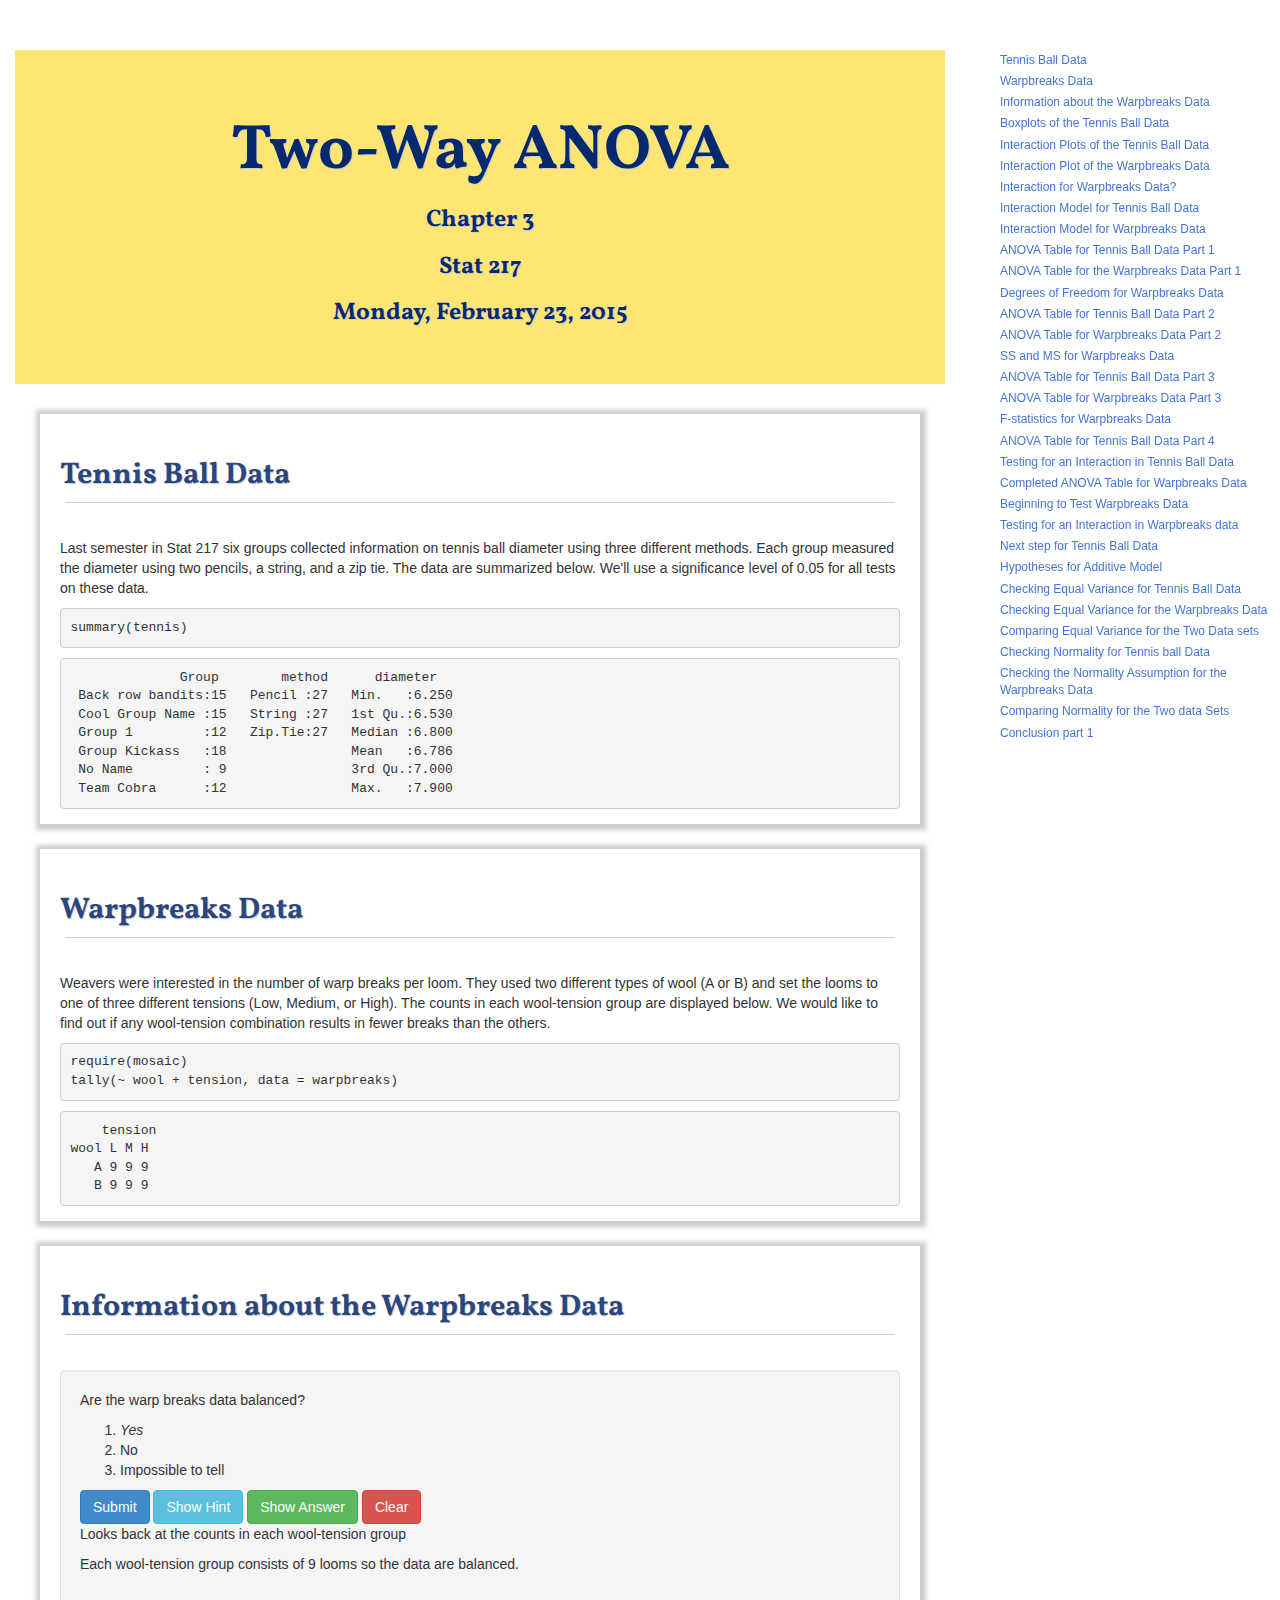
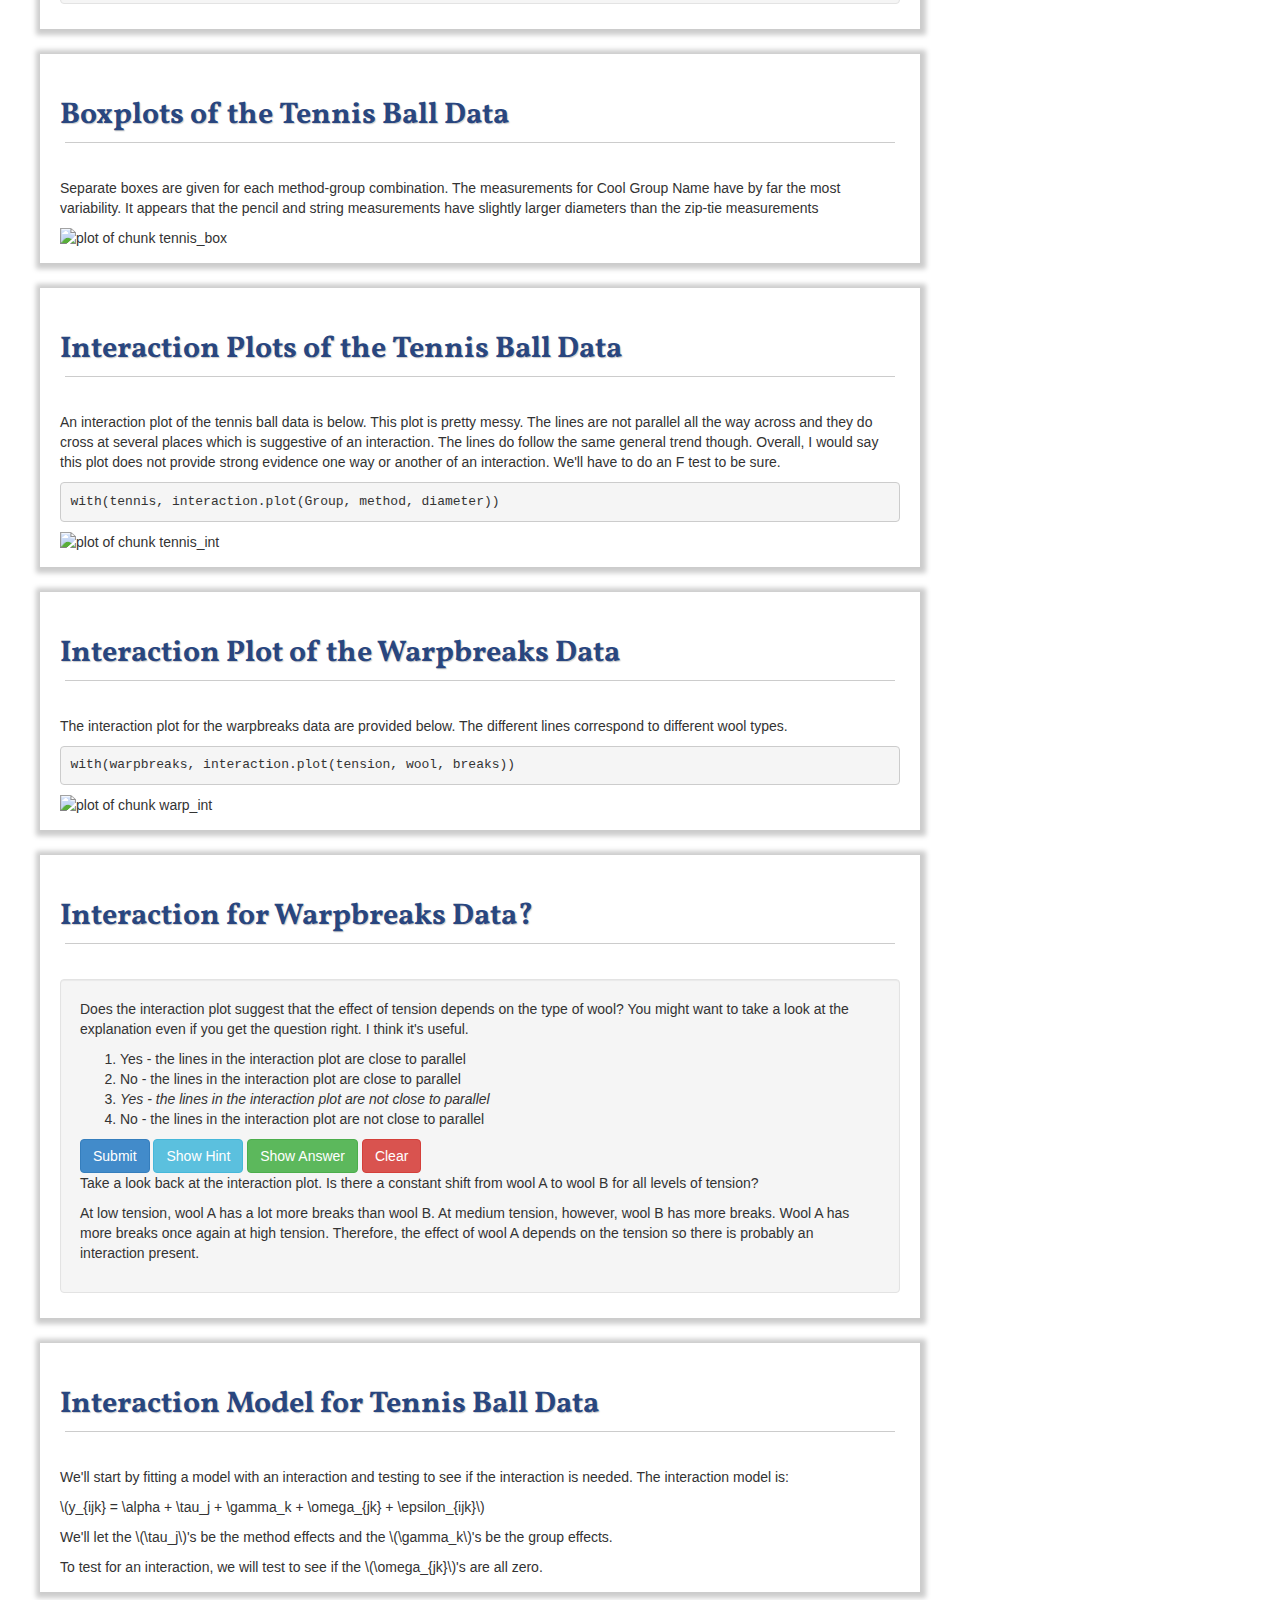
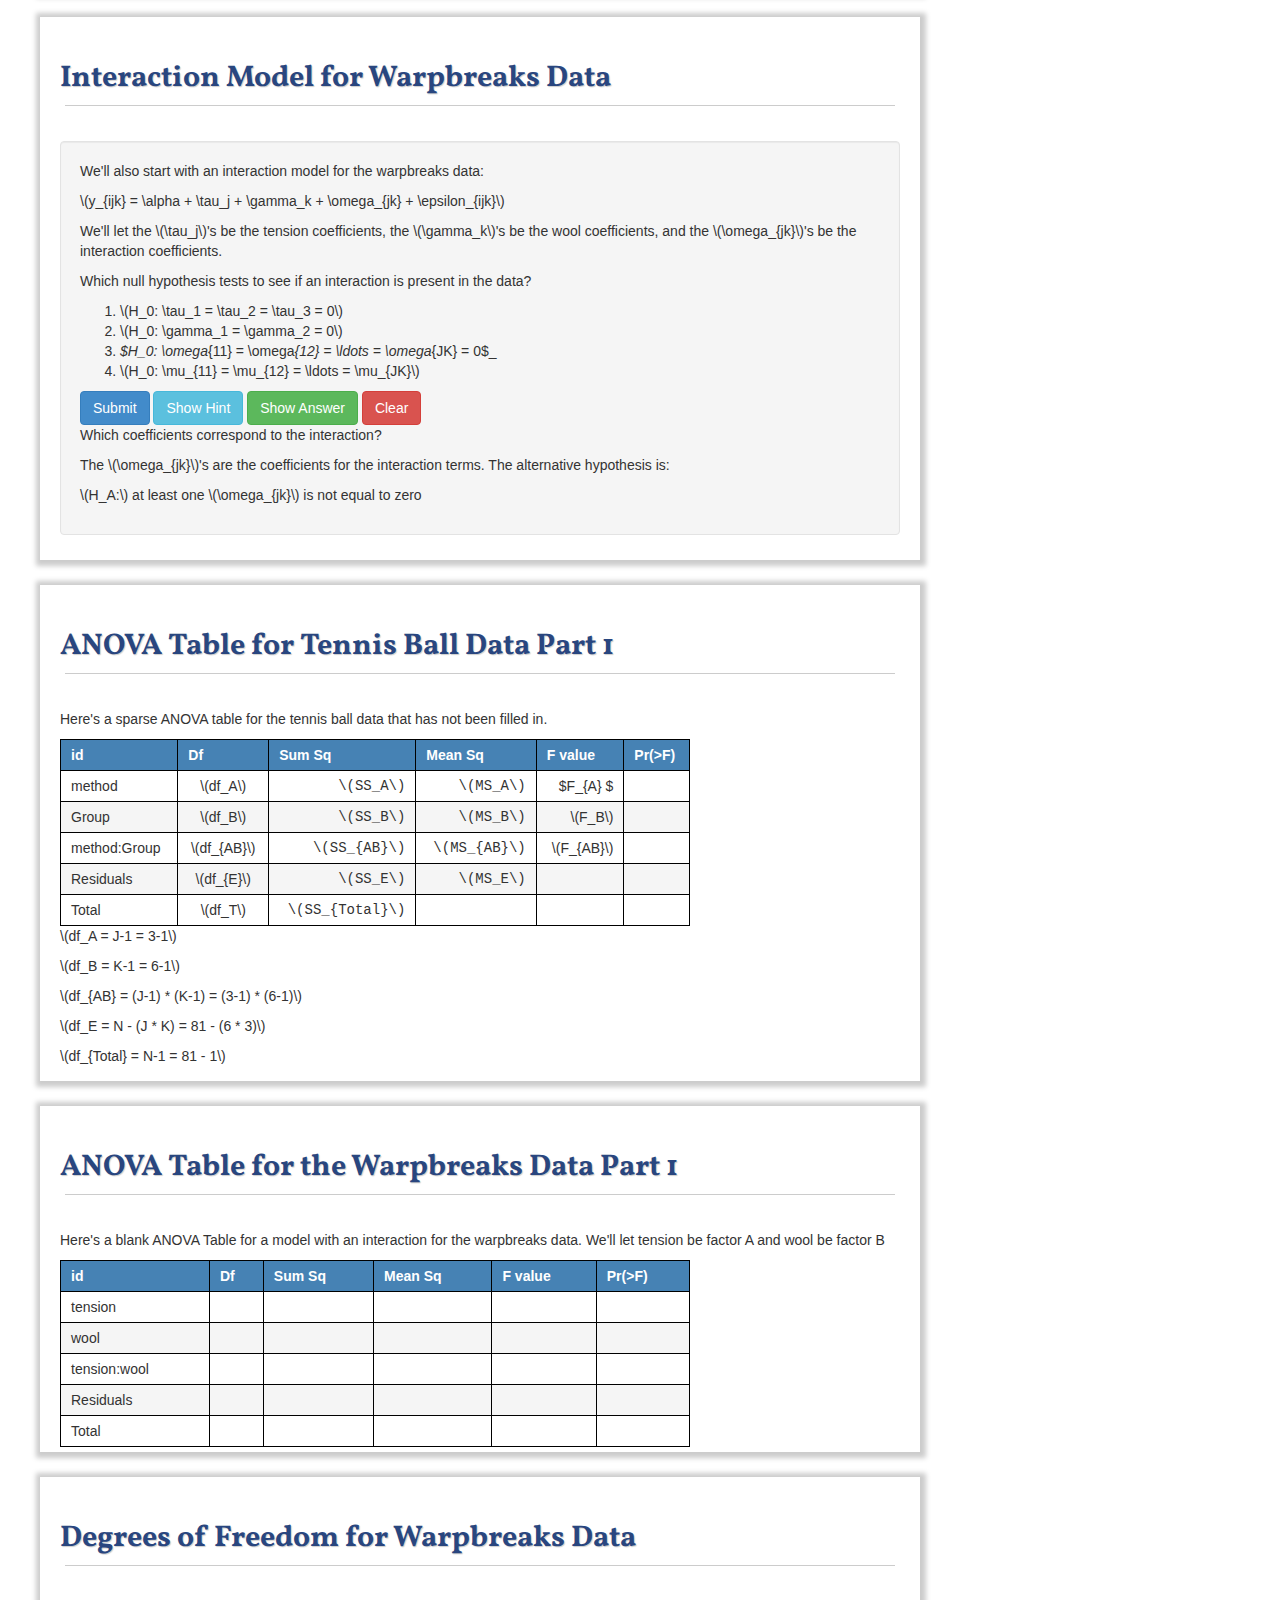
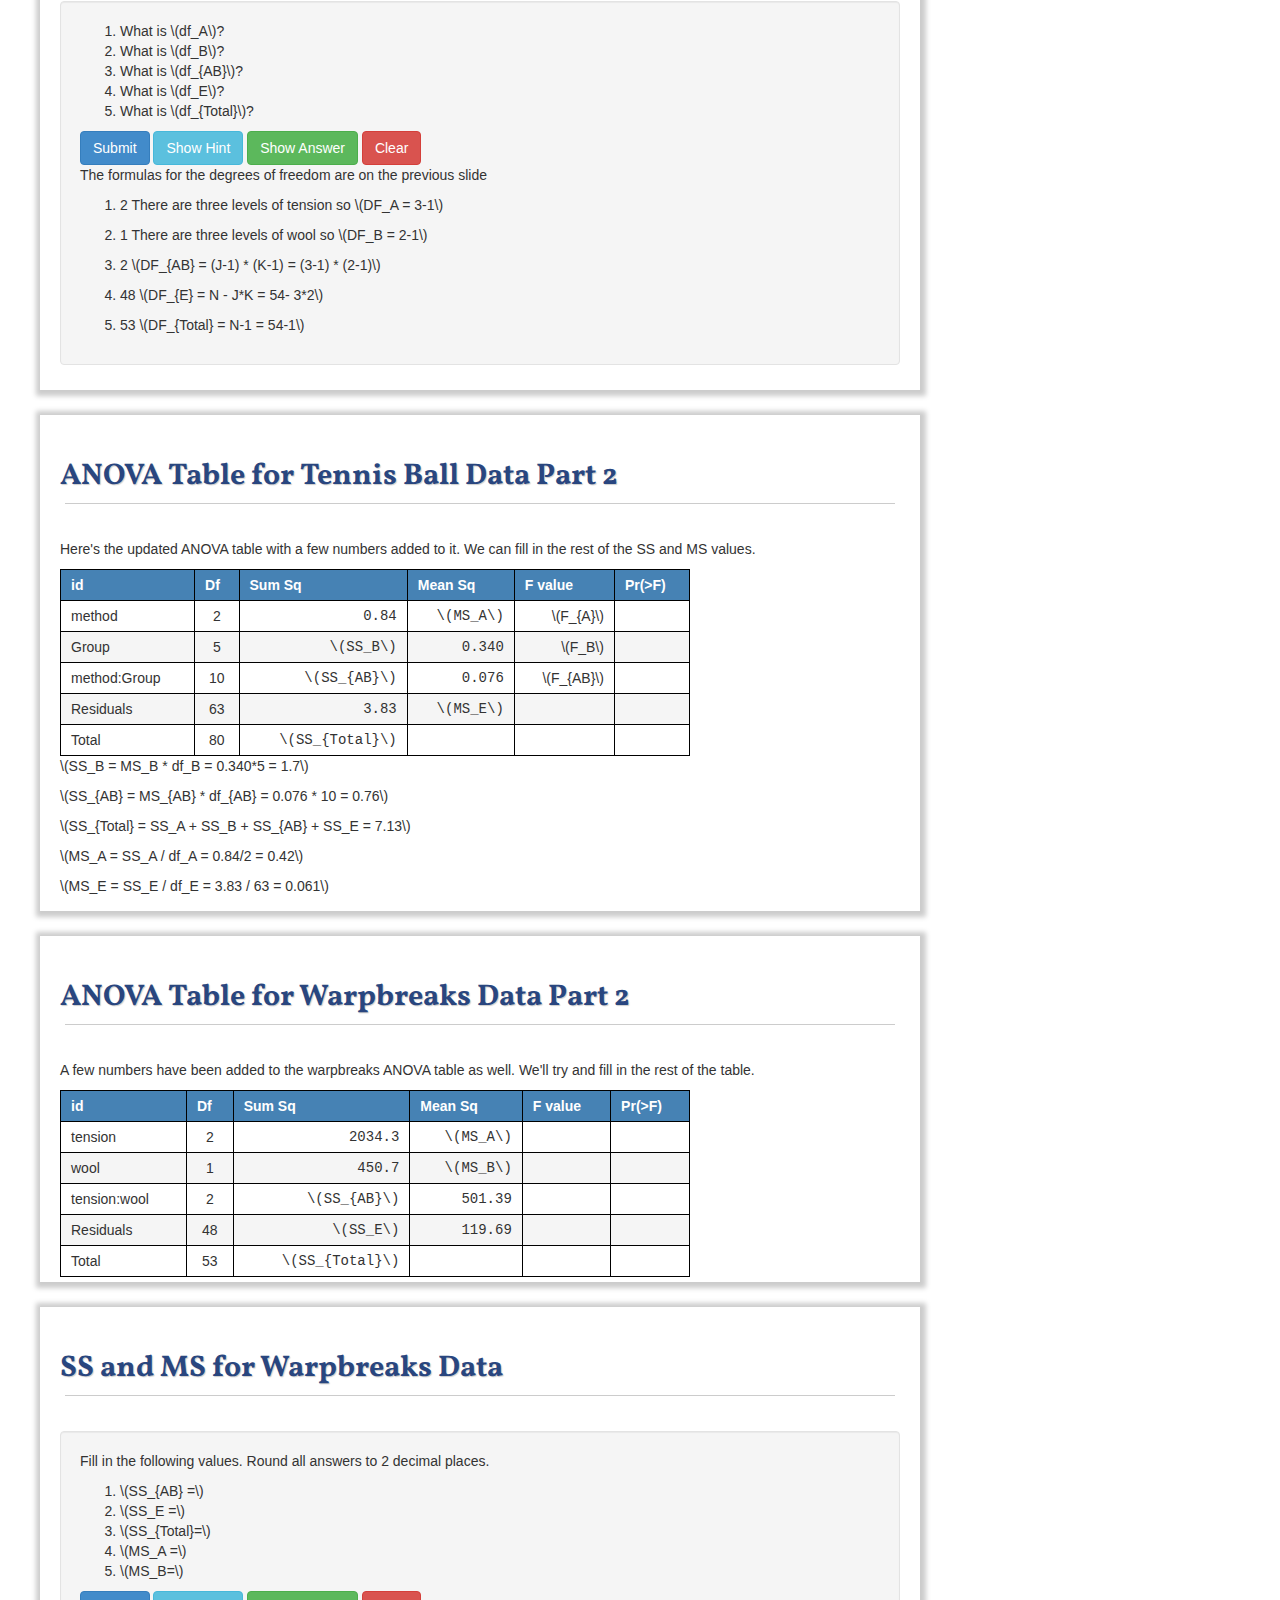
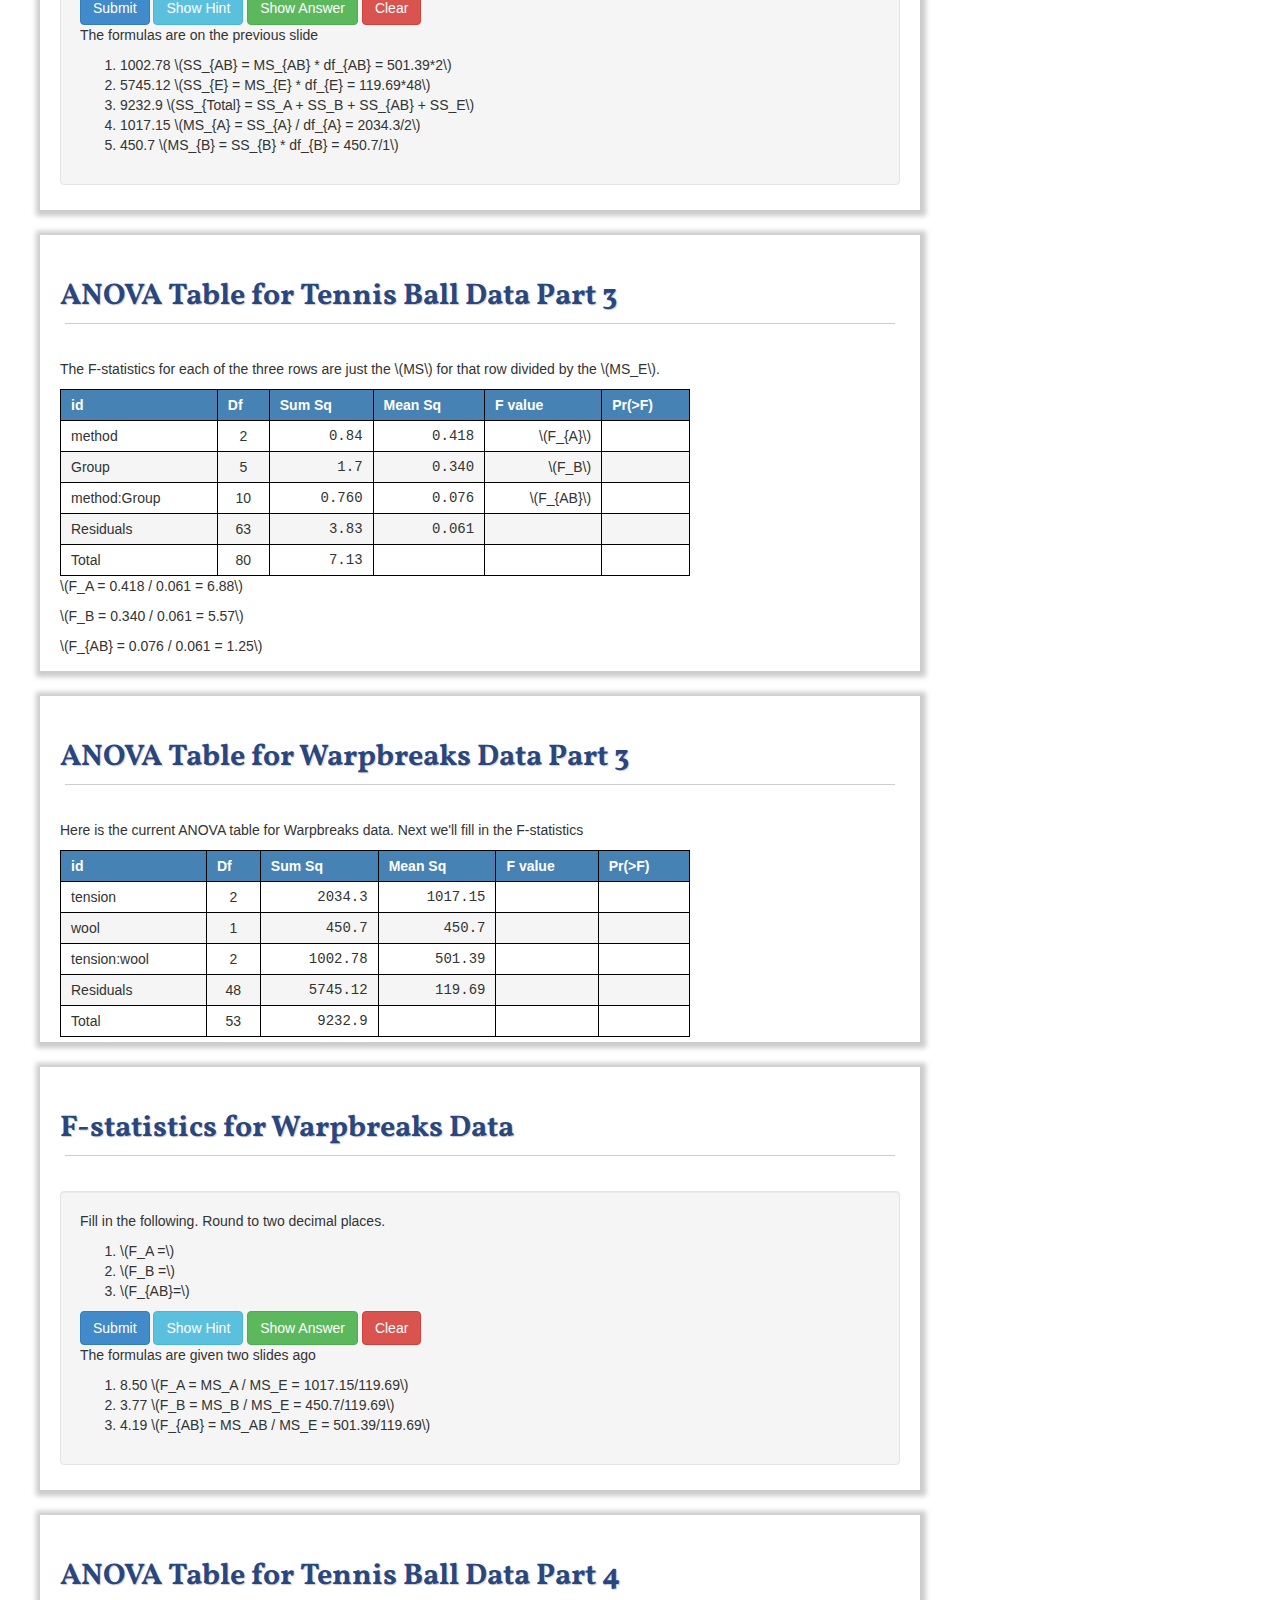
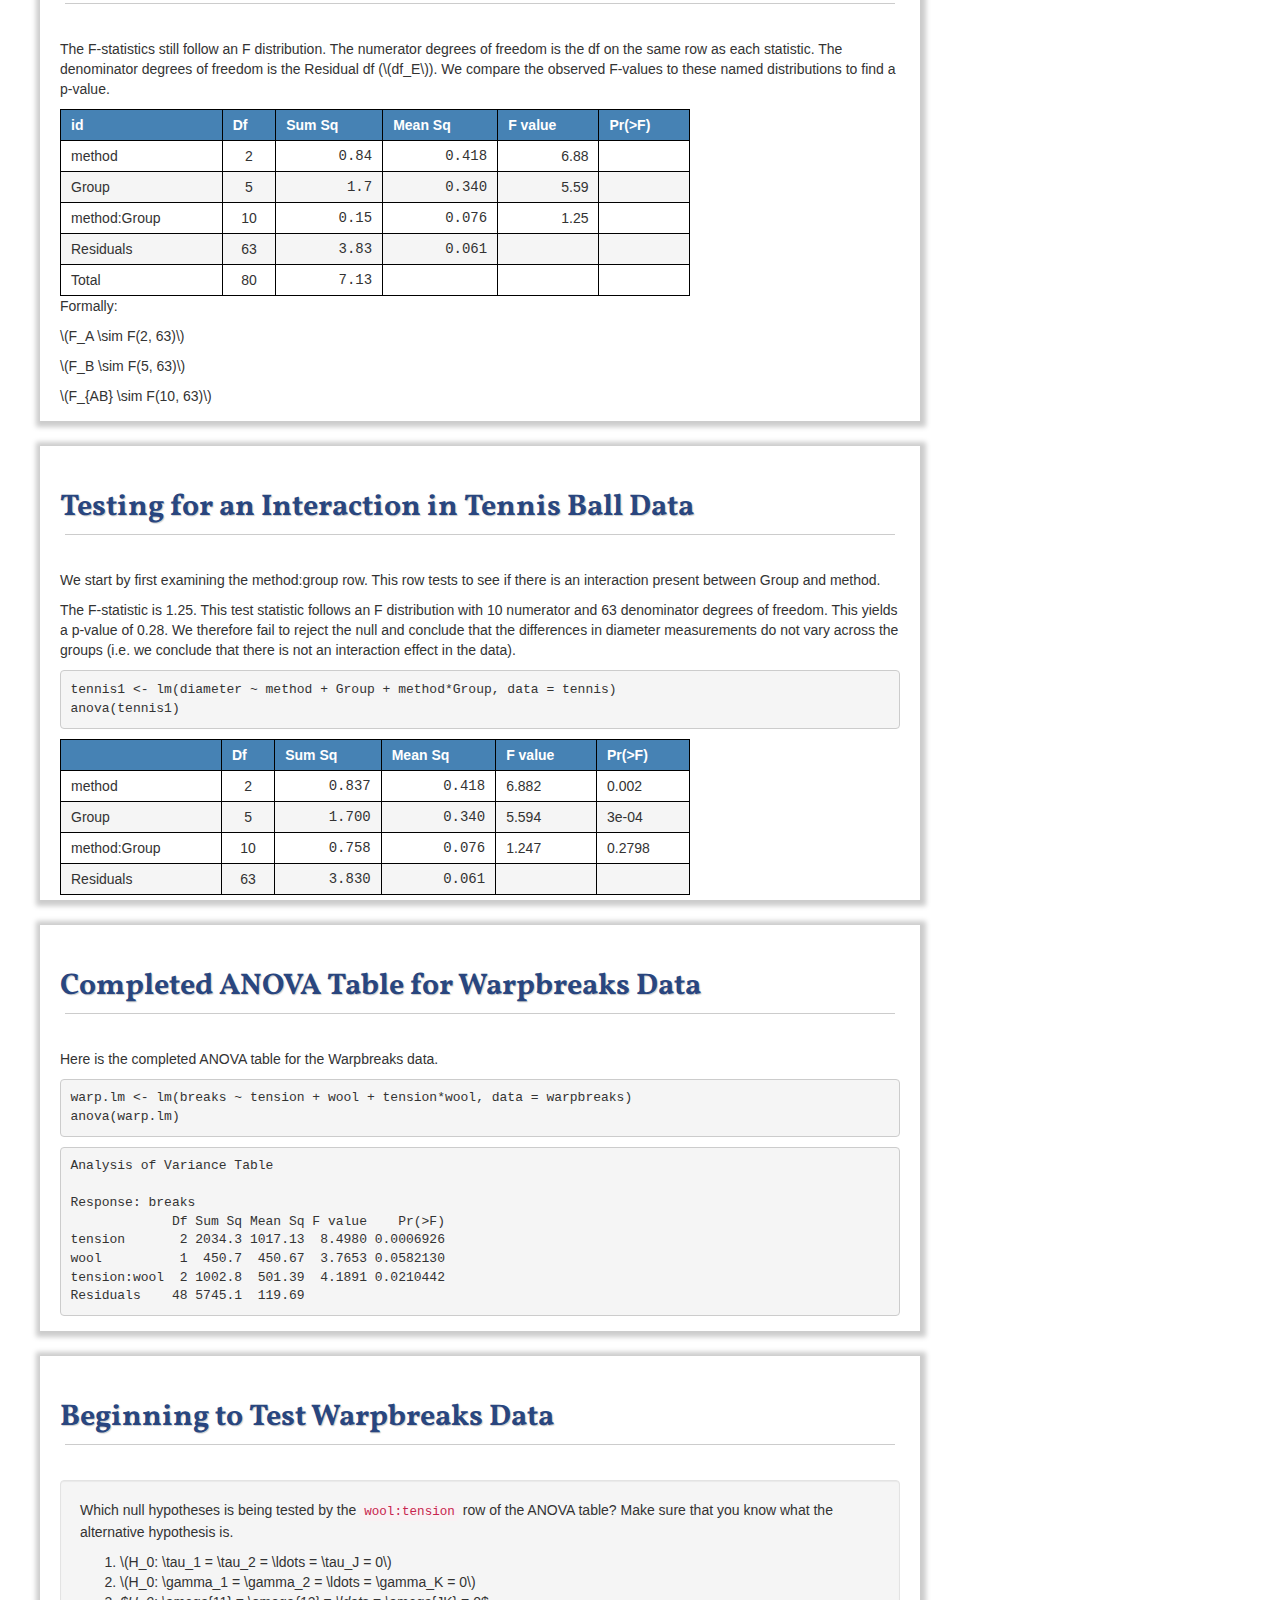
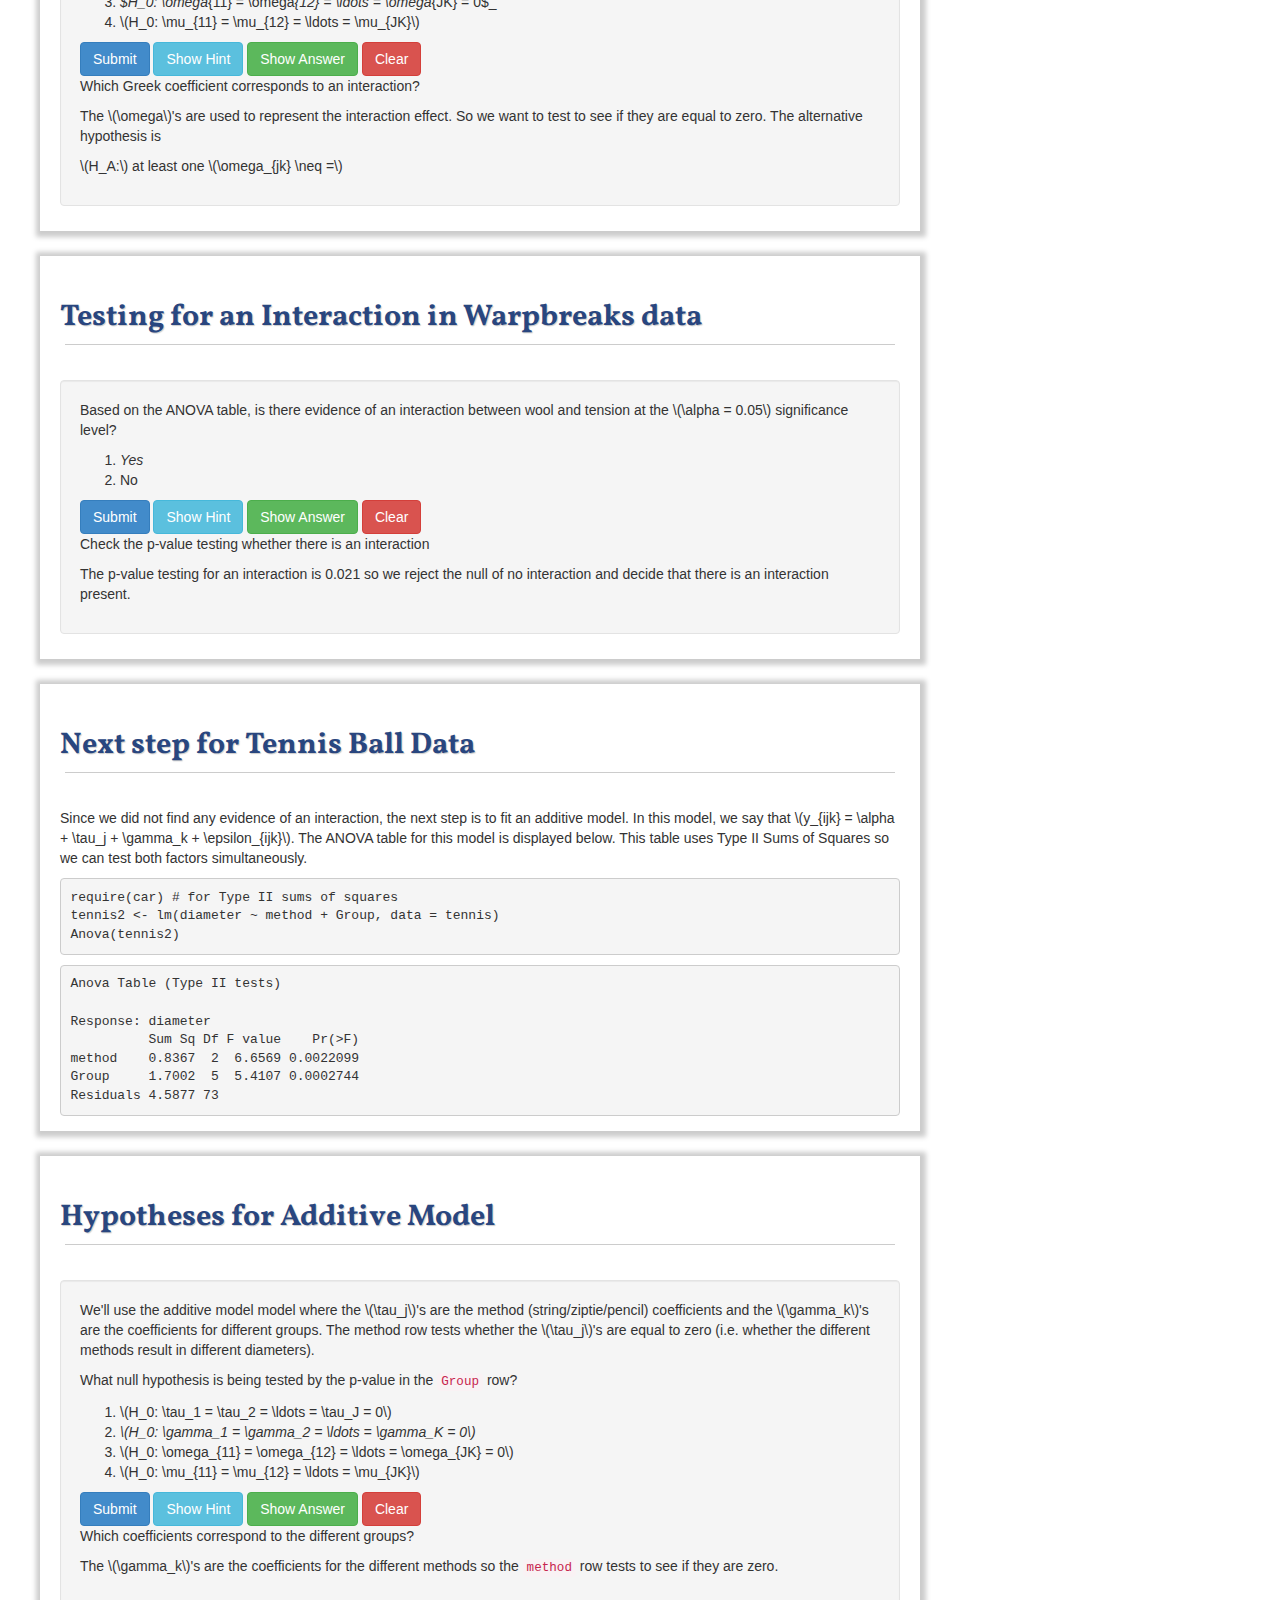
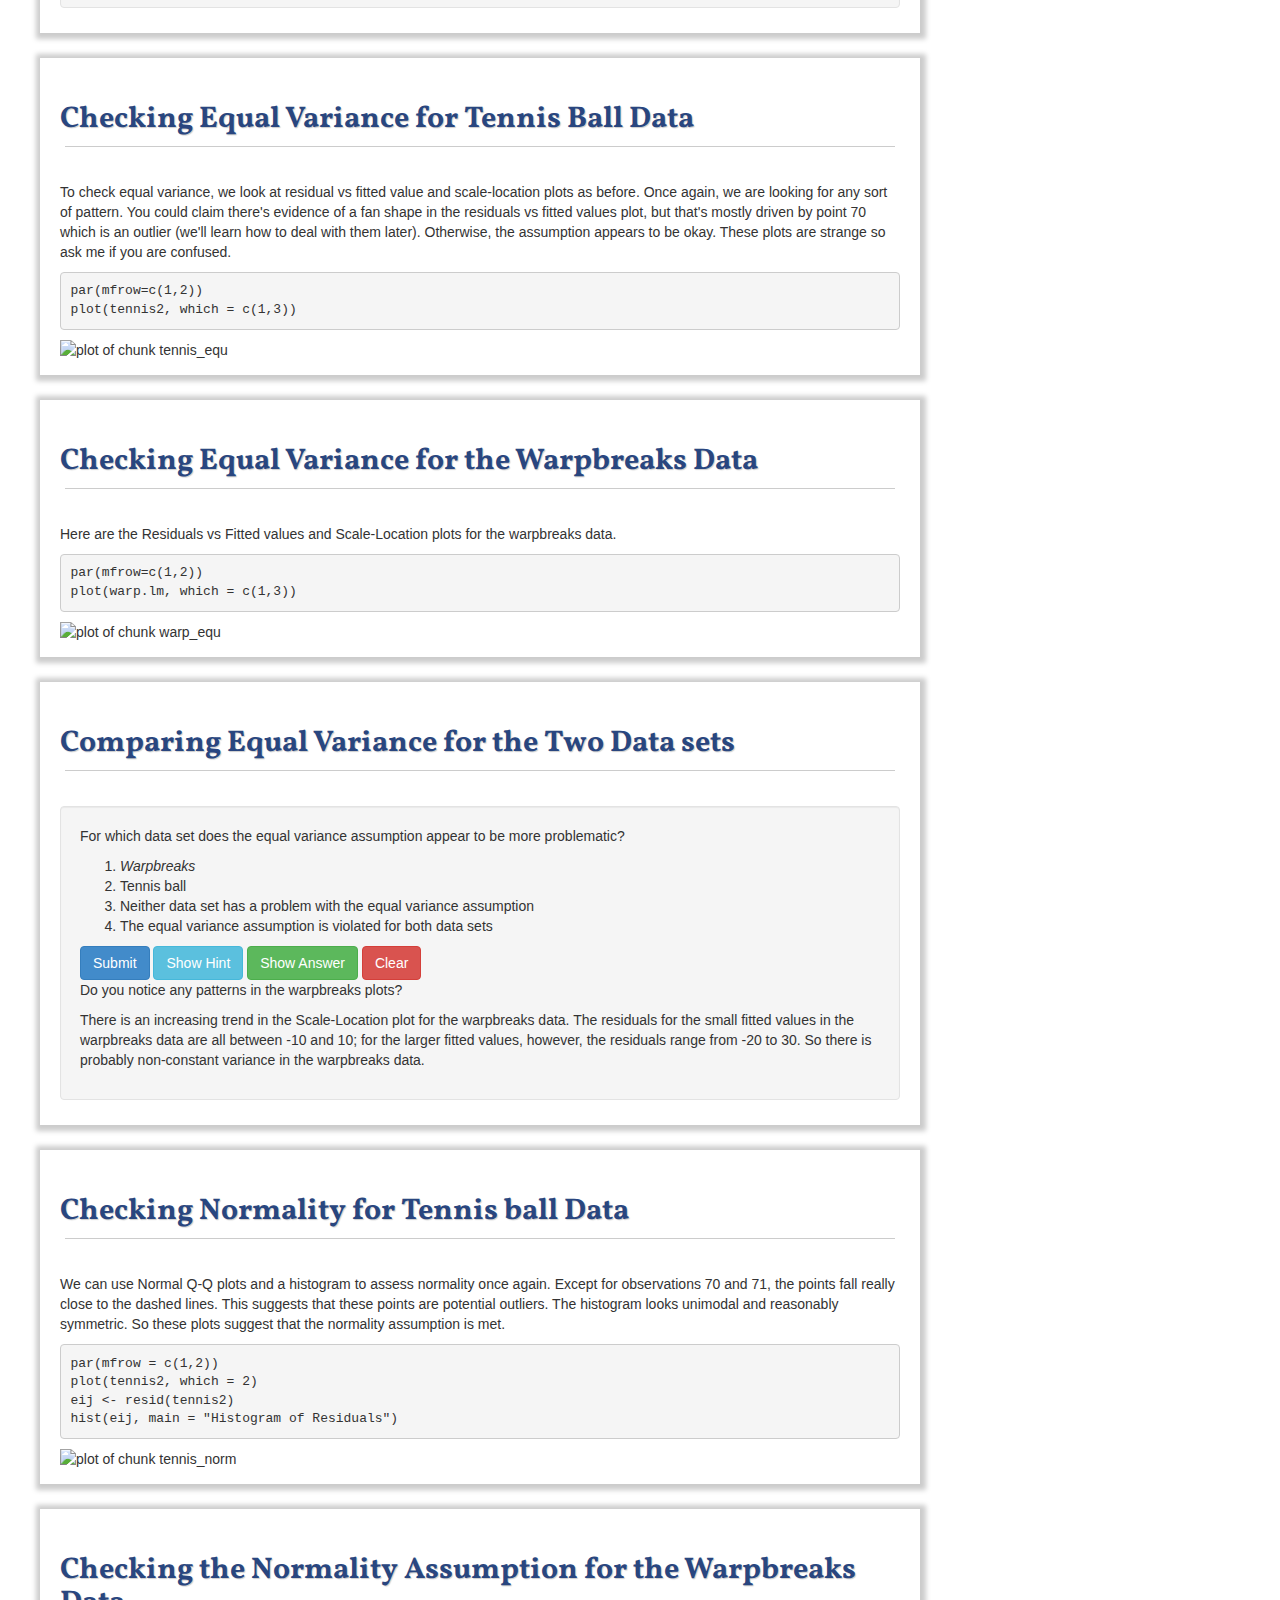
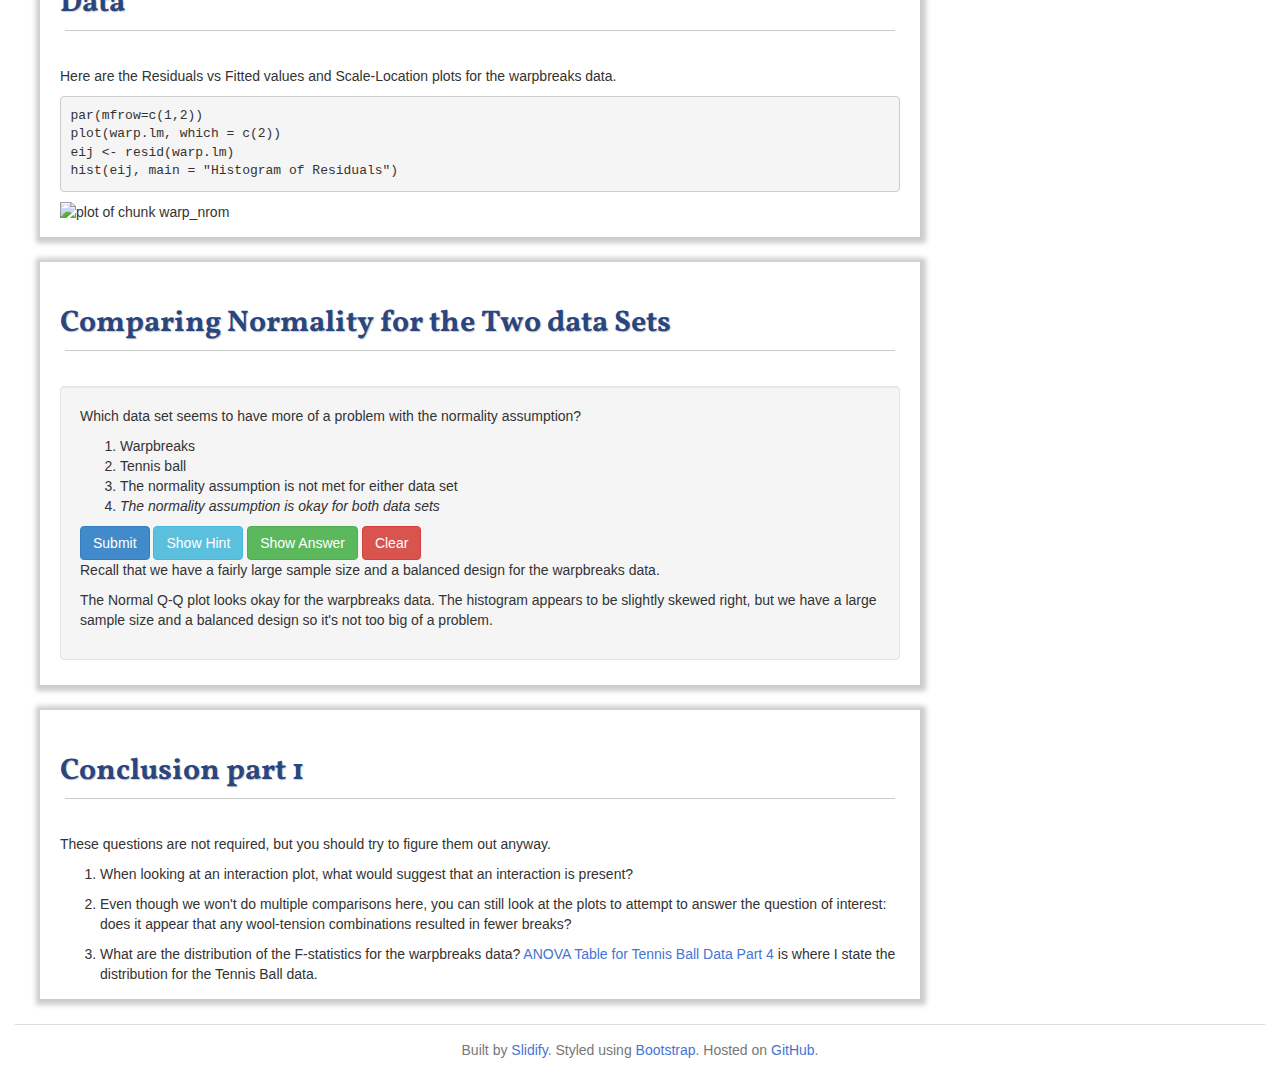
==== commit 62de1b92: "Merge branch 'gh-pages'" ====
--- a/index.html
+++ b/index.html
@@ -284,31 +284,31 @@
 <td align="left">method</td>
 <td align="right">\(df_A\)</td>
 <td align="right">\(SS_A\)</td>
-<td align="right">\(MS_A = SS_A / df_A\)</td>
-<td align="right">\(F_{A} = MS_A / MS_E\)</td>
+<td align="right">\(MS_A\)</td>
+<td align="right">$F_{A} $</td>
 <td align="right"></td>
 </tr>
 <tr>
 <td align="left">Group</td>
 <td align="right">\(df_B\)</td>
 <td align="right">\(SS_B\)</td>
-<td align="right">\(MS_B= SS_B / df_B\)</td>
-<td align="right">\(F_B = MS_B / MS_E\)</td>
+<td align="right">\(MS_B\)</td>
+<td align="right">\(F_B\)</td>
 <td align="right"></td>
 </tr>
 <tr>
 <td align="left">method:Group</td>
 <td align="right">\(df_{AB}\)</td>
 <td align="right">\(SS_{AB}\)</td>
-<td align="right">\(MS_{AB}= SS_{AB} / df_{AB}\)</td>
-<td align="right">\(F_{AB} = MS_{AB} / MS_E\)</td>
+<td align="right">\(MS_{AB}\)</td>
+<td align="right">\(F_{AB}\)</td>
 <td align="right"></td>
 </tr>
 <tr>
 <td align="left">Residuals</td>
 <td align="right">\(df_{E}\)</td>
 <td align="right">\(SS_E\)</td>
-<td align="right">\(MS_E= SS_E / df_E\)</td>
+<td align="right">\(MS_E\)</td>
 <td align="right"></td>
 <td align="right"></td>
 </tr>
@@ -461,8 +461,8 @@
 <td align="left">method</td>
 <td align="right">2</td>
 <td align="right">0.84</td>
-<td align="right">\(MS_A = SS_A / df_A\)</td>
-<td align="right">\(F_{A} = MS_A / MS_E\)</td>
+<td align="right">\(MS_A\)</td>
+<td align="right">\(F_{A}\)</td>
 <td align="right"></td>
 </tr>
 <tr>
@@ -470,7 +470,7 @@
 <td align="right">5</td>
 <td align="right">\(SS_B\)</td>
 <td align="right">0.340</td>
-<td align="right">\(F_B = MS_B / MS_E\)</td>
+<td align="right">\(F_B\)</td>
 <td align="right"></td>
 </tr>
 <tr>
@@ -478,14 +478,14 @@
 <td align="right">10</td>
 <td align="right">\(SS_{AB}\)</td>
 <td align="right">0.076</td>
-<td align="right">\(F_{AB} = MS_{AB} / MS_E\)</td>
+<td align="right">\(F_{AB}\)</td>
 <td align="right"></td>
 </tr>
 <tr>
 <td align="left">Residuals</td>
 <td align="right">63</td>
 <td align="right">3.83</td>
-<td align="right">\(MS_E= SS_E / df_E\)</td>
+<td align="right">\(MS_E\)</td>
 <td align="right"></td>
 <td align="right"></td>
 </tr>
@@ -641,7 +641,7 @@
 <td align="right">2</td>
 <td align="right">0.84</td>
 <td align="right">0.418</td>
-<td align="right">\(F_{A} = MS_A / MS_E\)</td>
+<td align="right">\(F_{A}\)</td>
 <td align="right"></td>
 </tr>
 <tr>
@@ -649,7 +649,7 @@
 <td align="right">5</td>
 <td align="right">1.7</td>
 <td align="right">0.340</td>
-<td align="right">\(F_B = MS_B / MS_E\)</td>
+<td align="right">\(F_B\)</td>
 <td align="right"></td>
 </tr>
 <tr>
@@ -657,7 +657,7 @@
 <td align="right">10</td>
 <td align="right">0.760</td>
 <td align="right">0.076</td>
-<td align="right">\(F_{AB} = MS_{AB} / MS_E\)</td>
+<td align="right">\(F_{AB}\)</td>
 <td align="right"></td>
 </tr>
 <tr>
--- a/assets/css/table-styles.css
+++ b/assets/css/table-styles.css
@@ -1,6 +1,7 @@
 table {
   font-family: "Helvetica Neue", Helvetica, sans-serif;
   width: 75%;
+  max-width: 100%;
   border: 1px solid black;
 }
 
